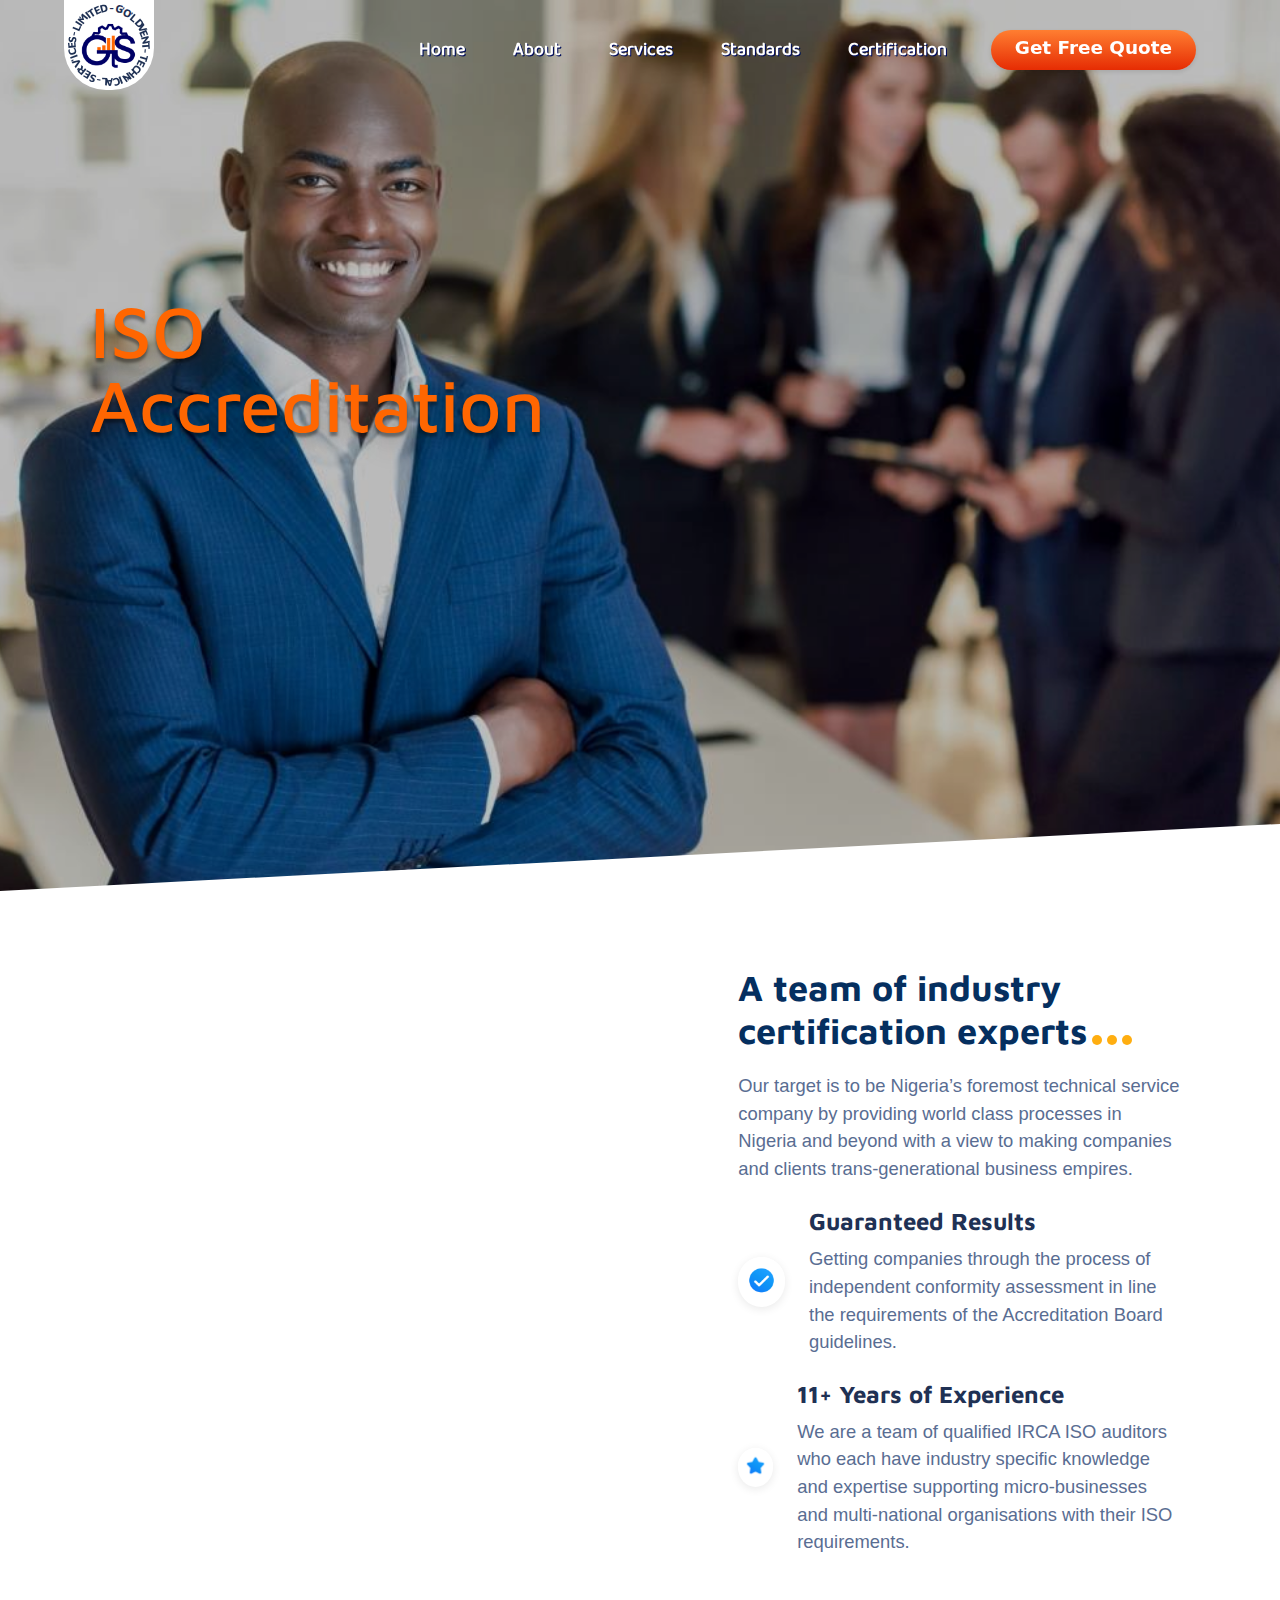
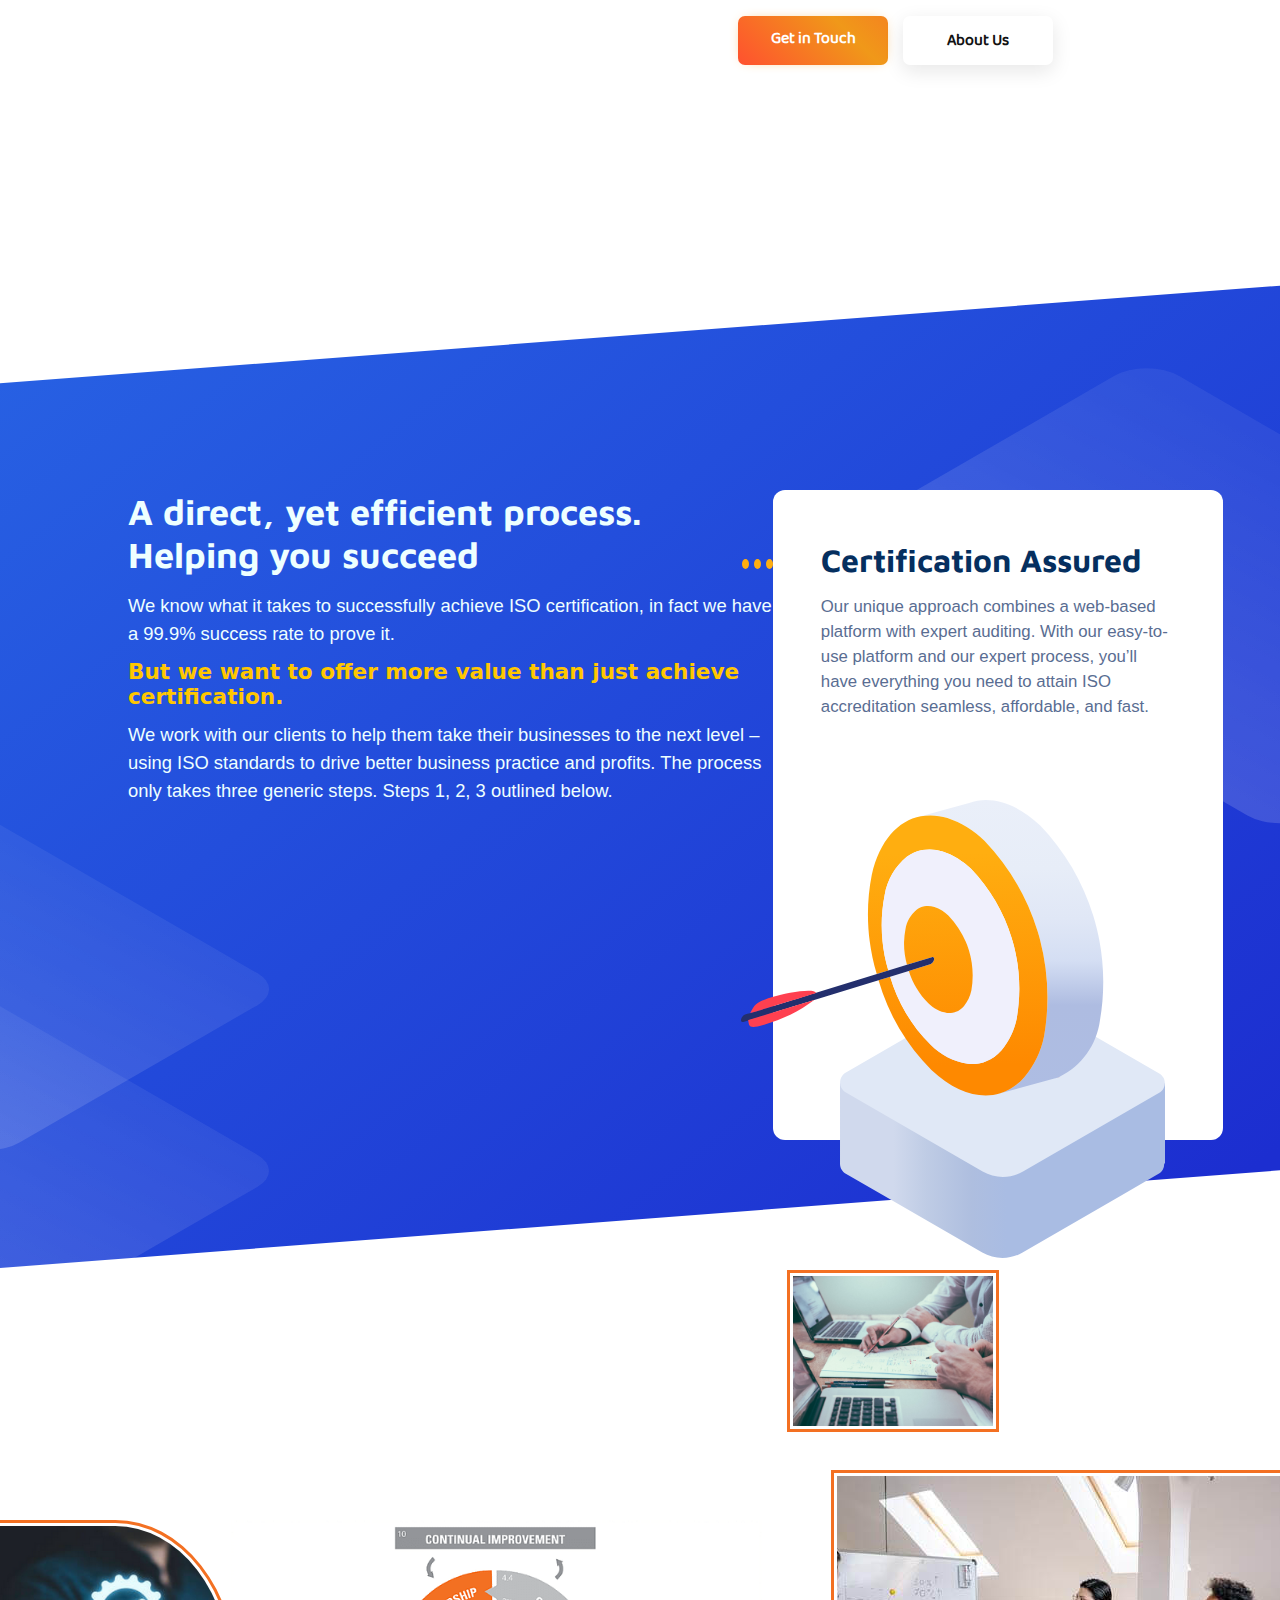
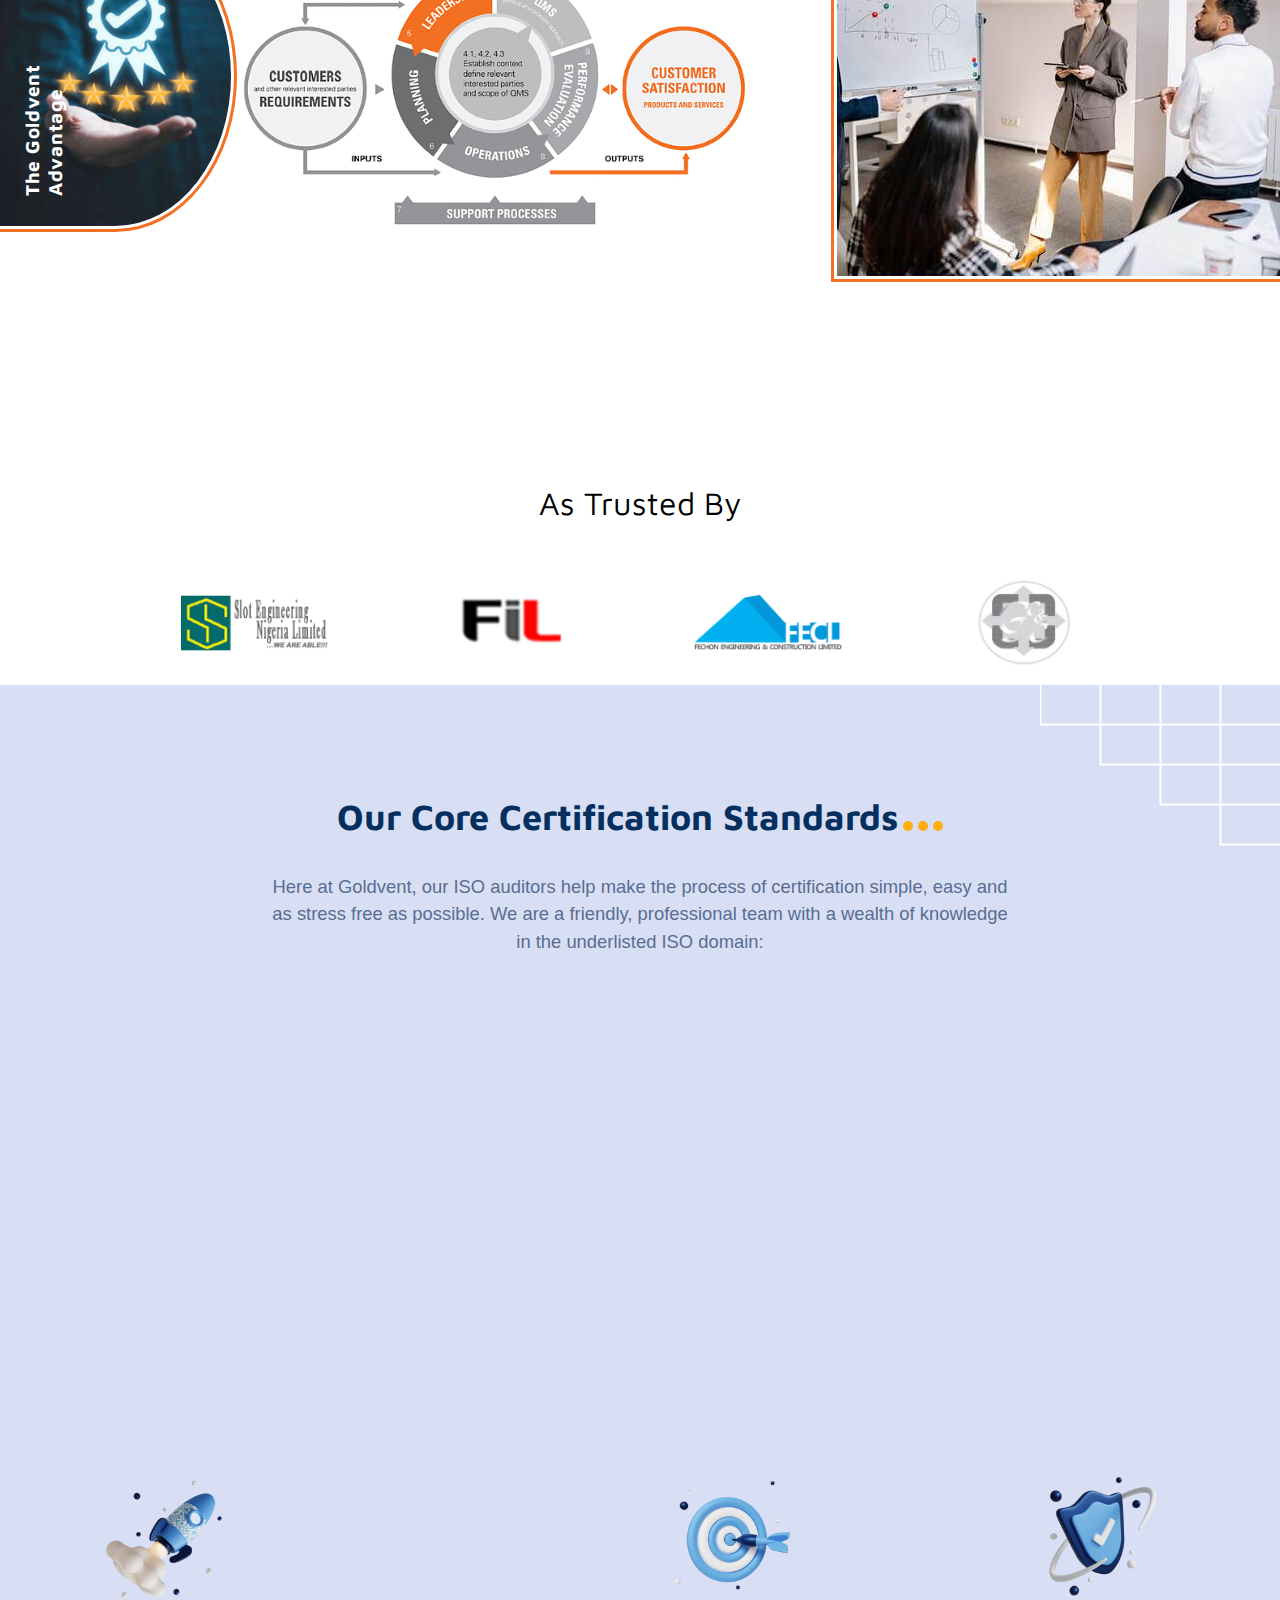
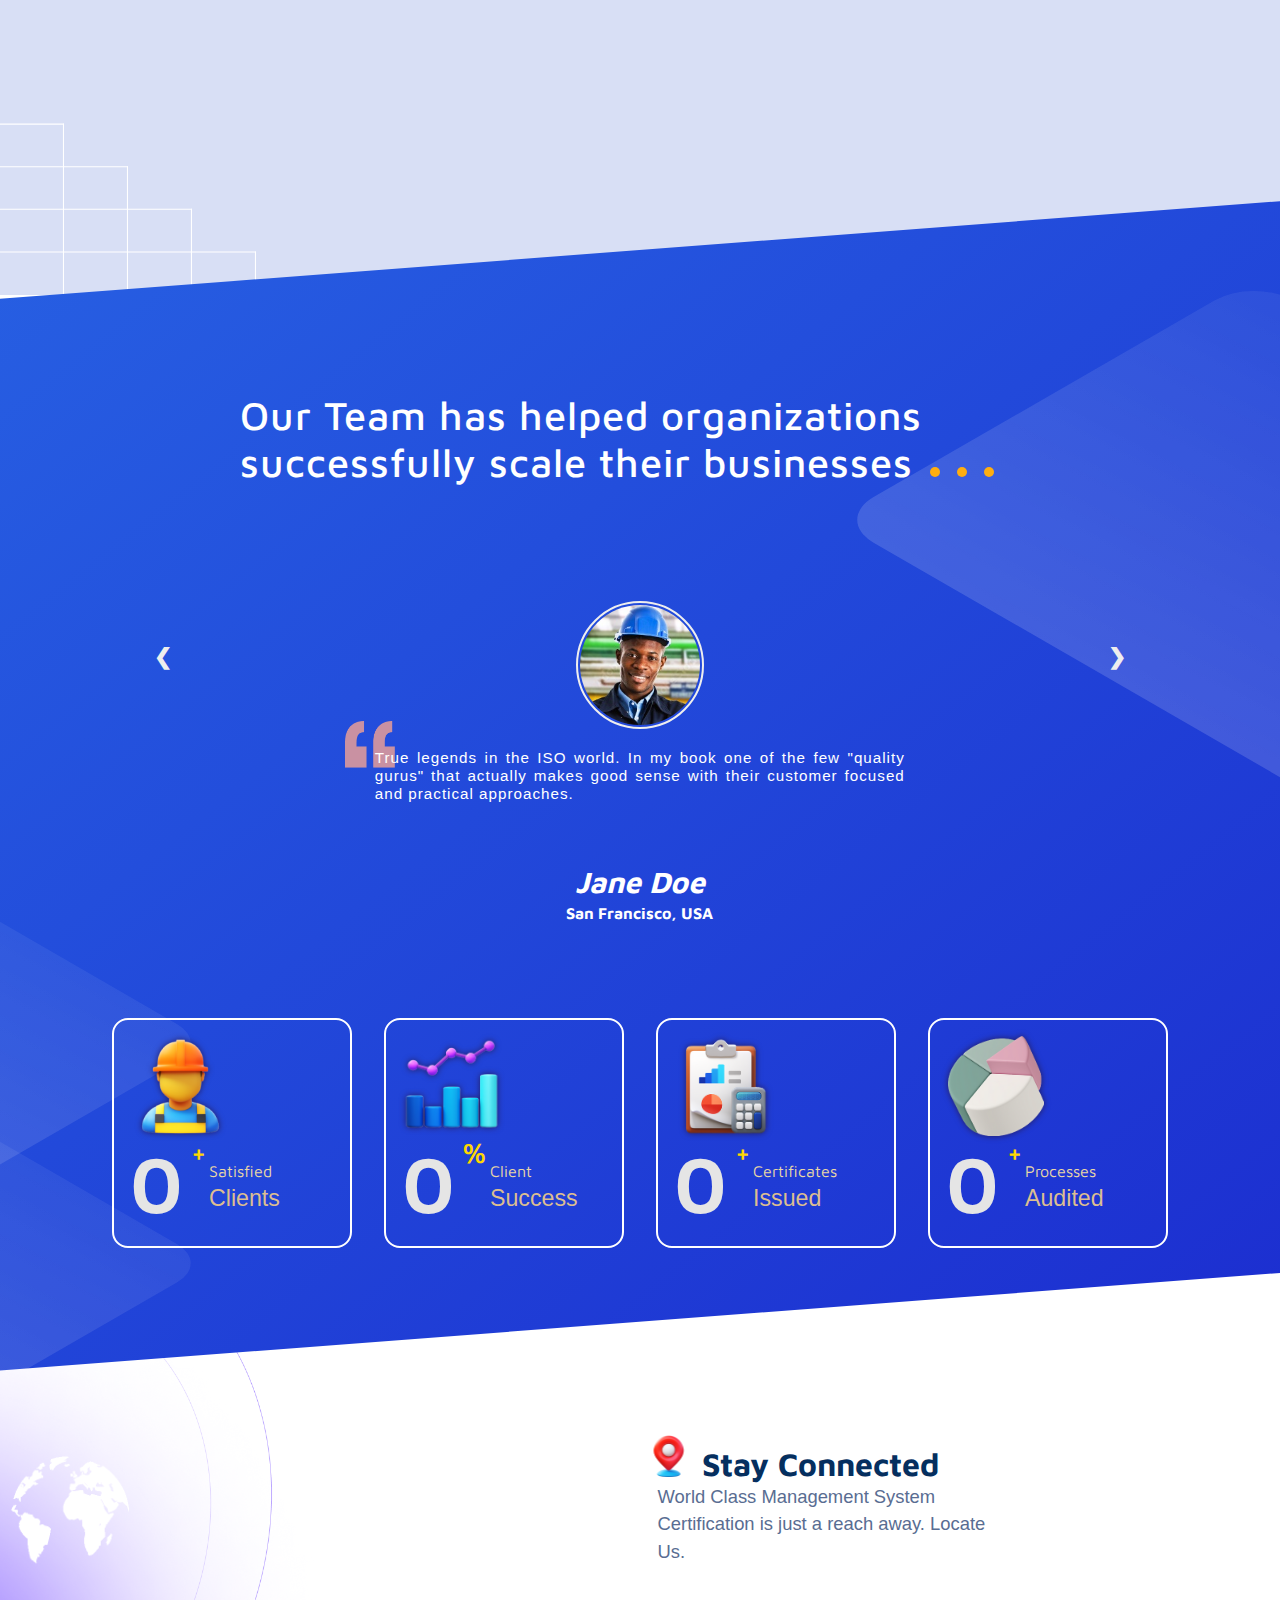
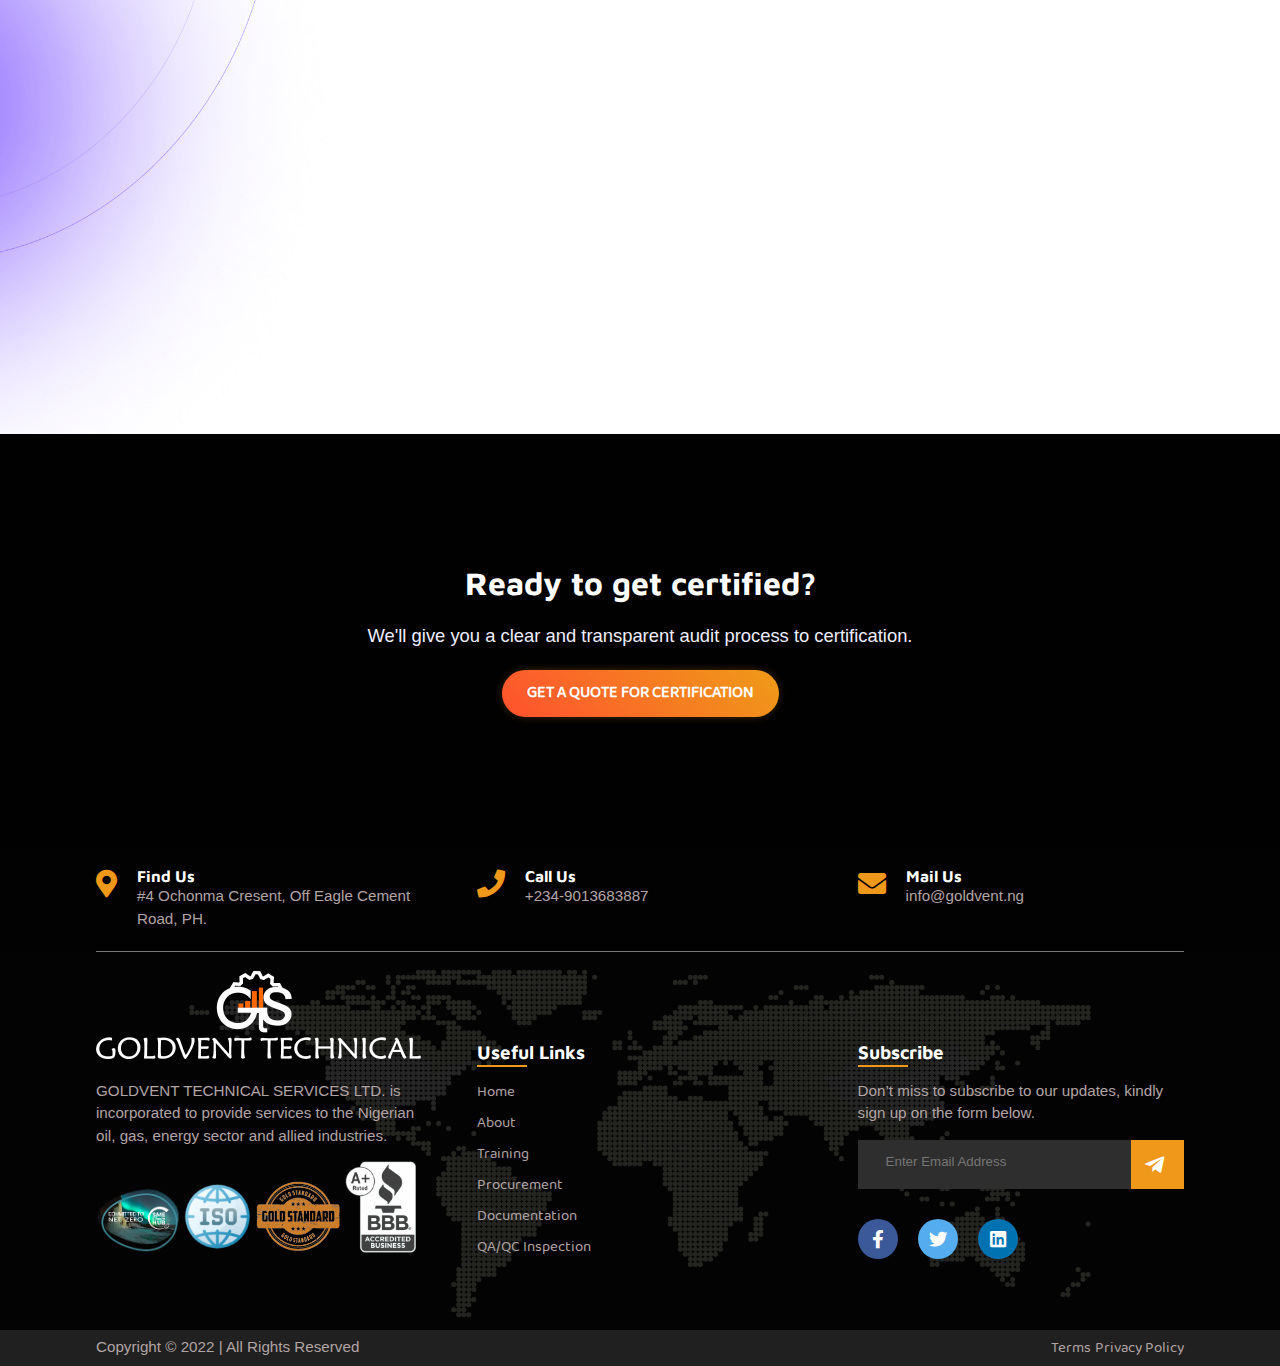
==== index.html @ 82c46072 "RE-initial Commit" ====
<!DOCTYPE html>
<html lang="en">
<head>
  <meta charset="UTF-8">
  <meta http-equiv="X-UA-Compatible" content="IE=edge">
  <meta name="viewport" content="width=device-width, initial-scale=1.0">
  <title>GoldVent Technical Services | Home</title>
</head>
<link rel="stylesheet" href="goldTL.css">
<link rel="stylesheet" href="assets/fontawesome-free-5.15.1-web/css/all.css">   
<link rel="preconnect" href="https://fonts.googleapis.com">
<link rel="preconnect" href="https://fonts.gstatic.com" crossorigin>
<link href="https://fonts.googleapis.com/css2?family=Maven+Pro:wght@500;600;700&display=swap" rel="stylesheet">

<!-- AOS -->
<link href="https://unpkg.com/aos@2.3.1/dist/aos.css" rel="stylesheet">

<body>
  <main>
     <header>
      <div class="container"> 
        <a href="index.html">
          <div class="circle">
            <div class="logo"></div>
            <div class="text">
              <p> - G 'o 'l d v e n t - T e c h n' ic a l  -  S e r 'v 'ic e s - L im' it e d  </p>
            </div>
          </div>
        </a>
        <nav>
          <div class="marker second"></div>
          <div class="marker"></div>
          <a href="#0" class="mk">Home</a>
          <a href="#0" class="mk">About</a>
          <a href="#0" class="mk">Services</a>
          <a href="#core" class="mk">Standards</a>
          <a href="#0" class="mk">Certification</a>
          <a href="#0" class="act">Get Free Quote</a>
        </nav>
        <div class="menu hide-desktop">
          <div class="burger"></div>
        </div>
      </div>
    </header> 
    <section id="hero">
      <div class="container">
        <div class="slider">
          <div class="slide slide1">
            <div class="caption">
              <h1 class="slide-left">ISO <br> Accreditation</h1>
              <p class="slide-left">Gain ISO certification to enhance your business performance. Ensuring you measure up to conformity benchmark.</p>
              <div class="cta slide-left">
                <a href="#0" class="btn">Learn More</a>
                <a href="#0" class="btnx">Contact</a>
              </div>
            </div>

          </div>
          <div class="slide slide2">
            <div class="caption">
              <h1 class="slide-left">EHQMS <br> Compliance</h1>
              <p class="slide-left">Build and maintain your industry leadership with a trusted certification partner. This is how we steer companies successfully to their targets.</p>
              <div class="cta slide-left">
                <a href="#0" class="btn">Learn More</a>
                <a href="#0" class="btnx">Contact</a>
              </div>
            </div>
          </div>
          <div class="slide slide3">
            <div class="caption">
              <h1 class="slide-left">Strategic <br> Procurement </h1>
              <p class="slide-left">Acquisition of materials and equipment for Firms and Projects. Supply Chain Management that fulfill project standards.</p>
              <div class="cta slide-left">
                <a href="#0" class="btn">Learn More</a>
                <a href="#0" class="btnx">Contact</a>
              </div>
            </div>
          </div>
          <div class="slide slide4">
            <div class="caption">
              <h1 class="slide-left">Human Capital <br> Development</h1>
              <p class="slide-left">With more than 20 years of experience we can deliver the best auditor training to unlock your potential through Auditor training.</p>
              <div class="cta slide-left">
                <a href="#0" class="btn">Learn More</a>
                <a href="#0" class="btnx">Contact</a>
              </div>
            </div>
           
          </div>
          <div class="slide slide1">
            <div class="caption">
              <h1 class="slide-left">ISO <br> Consultants</h1>
              <p class="slide-left">A pioneering ISO Standards consultancy. Helping you with all your Quality, Risk and Environmental Management needs.</p>
              <div class="cta slide-left">
                <a href="#0" class="btn">Learn More</a>
                <a href="#0" class="btnx">Contact</a>
              </div>
            </div>

          </div>
        </div>
      </div>
    </section>
    <section id="about">
      <div class="container">
        <aside> 
          <!-- <div class="statview">
            <img src="./img/testim/upp1.png" alt="">
          </div> -->
          <div class="imgBx" data-aos="fade-right" data-aos-duration="1000"> 
            <img src="/img/revv/aboutpx.jpg" alt="Goldvent Experts">
          </div>
          <div class="imgBx small" data-aos="fade-right" data-aos-delay="200" data-aos-duration="1000">
            <img src="/img/brainstm.jpg" alt="Goldvent Experts">
          </div>
        </aside>
        <article>
          <h2 class="section-title">
            A team of industry <br> certification experts 
            <span class="section-anim"></span>
            <span class="section-anim"></span>
            <span class="section-anim"></span>
          
          </h2>
          <p>
            Our target is to be Nigeria’s foremost technical service company by providing world class processes in Nigeria and beyond with a view to making companies and clients trans-generational business empires.
          </p>
          <div class="pedigree">
            <div class="top">
              <div class="tick"><img src="/img/tick.png" alt="tick"></div> 
              <div class="content">
                <h3>Guaranteed Results</h3>
                <p>Getting companies through the process of independent conformity assessment in line the requirements of the Accreditation Board guidelines.</p>
              </div>
            </div>
            <div class="bottom">
              <div class="tick"><img src="/img/star.png" alt="star"></div> 
              <div class="content">
                <h3>11+ Years of Experience</h3>
                <p>We are a team of qualified IRCA ISO auditors who each have industry specific  knowledge and expertise supporting micro-businesses and multi-national organisations with their ISO requirements. </p>
              </div>
            </div>
            <div class="cta">
              <a href="#0" class="btnx">Get in Touch</a>
              <a href="#0" class="btn">About Us</a>
            </div>
          </div>
        </article>
      </div>
    </section>
    <section id="steps">
      <div class="container">
        <div class="plan lite">
          <h2 class="section-title lite">A direct, yet efficient process. Helping you succeed
            <span class="section-anim"></span>
            <span class="section-anim"></span>
            <span class="section-anim"></span>
          </h2>
          <p class="lite">
            We know what it takes to successfully achieve ISO certification, in fact we have a 99.9% success rate to prove it.        
          </p>
          <strong>But we want to offer more value than just achieve certification.</strong>
          <p class="lite">
            We work with our clients to help them take their businesses to the next level – using ISO standards to drive better business practice and profits. The process only takes three generic steps. Steps 1, 2, 3 outlined below.
          </p>  
 
          <div class="sequence">
            <div class="box" style="--clr:#d0940f;" data-aos="fade-right" data-aos-duration="2000">
              <div class="content">
                <div class="icon"><i class="fa fa-chalkboard-teacher"></i></div>
                <div class="text">
                  <h3>Meet & Plan</h3>
                  <p>Firstly, a member of our team will discuss your requirements either via an onsite visit, Teams or Zoom.</p> 
                </div>
              </div>
            </div>
            <div class="box" style="--clr:#a362ea;" data-aos="fade-right" data-aos-delay="700" data-aos-duration="2000">
              <div class="content">
                <div class="icon"><i class="fa fa-landmark"></i></div>
                <div class="text">
                  <h3>Implement & Review</h3>
                  <p>We then work with you and your team to build a management system to your business type and size. Ensuring your system is lean and efficient.</p>
                </div>
              </div>
            </div>
            <div class="box" style="--clr:#0ed095;" data-aos="fade-right" data-aos-delay="1500" data-aos-duration="2000">
              <div class="content">
                <div class="icon"><i class="fa fa-city"></i></div>
                <div class="text">
                  <h3>Certify</h3>
                  <p>Finally, Goldvent will help secure a Certification Body to perform final audit. We will help you correct any findings. Then you receive your ISO Certificate!​</p>
                </div>
              </div>
            </div>
          </div>
        </div>
        
        <div class="target">
          <div class="contentBx">
            <h2 class="section-title">Certification Assured</h2>
            <p>Our unique approach combines a web-based platform with expert auditing. With our easy-to-use platform and our expert process, you’ll have everything you need to attain ISO accreditation seamless, affordable, and fast. </p>

            <div class="imgBx">
              <img src="img/target.svg" alt="target">
            </div>
          </div>

        </div>
      </div>
    </section>
    <section id="benefits">
      <div class="guarant">
      <!-- <img src="./img/guarant.webp" alt=""> -->
      </div>
      <div class="container">
        <article> 
          <h2 class="section-title">The Goldvent Advantage</h2> 
        </article>  
        <aside>
          <img src="img/benefits.png" alt="benefits">
        </aside> 
        <div class="advantage">
          <img src="./img/brainstrm.jpg" alt="">
          <!-- <div class="contentBx">
            <div class="content">
              <span class="icon">
                <img src="./img/invention.webp" alt="">
              </span>
              <p>Goldvent is identified with an unblemished reputation amongst our clients, certification body auditors, regulators and fellow consultants alike.</p>
            </div>
            <div class="content">
              <span class="icon">
                <img src="./img/dashboard.png" alt="">
              </span>
              <p>We operate a transparent business dedicated to our client’s needs and the pursuance of excellence in the field of quality, safety, security and environmental standards. </p>
            </div>
            <div class="content">
              <span class="icon">
                <img src="./img/promi.png" alt="">
              </span>
              <p>We also understand that you are in business to make, not spend money. Our fee is fair and we never exceed the project budget.</p>
            </div>
          </div> -->
          <div class="fix front" data-aos="fade-up" data-aos-delay="200" data-aos-duration="1000">
            <img src="./img/hppy 2.png" alt="">
          </div>
          <div class="fix back" data-aos="slide-down" data-aos-delay="200" data-aos-duration="1000">
            <img src="./img/sysbck.png" alt="" >
          </div>

        </div>
      </div>
      <div class="stakeholders">
        <div class="top">
          <h4>As Trusted By</h4>
        </div>
        <div class="base">
          <div class="marquee">
            <div class="marquee-content">
              <li class="emblem">
                <img src="./img/clientelle/slot.png" alt="">
              </li>
              <li class="emblem">
                <img src="./img/clientelle/Fil.png" alt="">
              </li>
              <li class="emblem">
                <img src="./img/clientelle/Fechon.png" alt="">
              </li>
              <li class="emblem">
                <img src="./img/clientelle/GE.jpg" alt="">
              </li>
              <li class="emblem">
                <img src="./img/clientelle/Promat.png" alt="">
              </li>
              <li class="emblem">
                <img src="./img/clientelle/Tredin.png" alt="">
              </li>
              <li class="emblem">
                <img src="./img/clientelle/Riveria.png" alt="">
              </li>
              <li class="emblem">
                <img src="./img/clientelle/slot.png" alt="">
              </li>
              <li class="emblem">
                <img src="./img/clientelle/Fil.png" alt="">
              </li>
              <li class="emblem">
                <img src="./img/clientelle/Fechon.png" alt="">
              </li>
              <li class="emblem">
                <img src="./img/clientelle/GE.jpg" alt="">
              </li>
              <li class="emblem">
                <img src="./img/clientelle/Promat.png" alt="">
              </li>
              <li class="emblem">
                <img src="./img/clientelle/Tredin.png" alt="">
              </li>
              <li class="emblem">
                <img src="./img/clientelle/Riveria.png" alt="">
              </li>
              <li class="emblem">
                <img src="./img/clientelle/slot.png" alt="">
              </li>
 
            </div>
          </div>
        </div>
    
      </div>
    </section>
    <section id="core">
      <div class="container">
        <img src="./img/strr.png" alt="bgeffect" class="upstair"> 
        <div class=" bgimg tgt">
          <img src="./img/tgt.webp" alt="bgeffect"> 
        </div> 
        <div class=" bgimg shd">
          <img src="./img/shd.webp" alt="bgeffect"> 
        </div> 
        <div class=" bgimg rkt">
          <img src="./img/rkt.webp" alt="bgeffect"> 
        </div> 
        <h2 class="section-title">Our Core Certification Standards 
          <span class="section-anim"></span>
          <span class="section-anim"></span>
          <span class="section-anim"></span>
        </h2>
        <p class="section-intro">Here at Goldvent, our ISO auditors help make the process of certification simple, easy and as stress free as possible. We are a friendly, professional team with a wealth of knowledge in the underlisted ISO domain: </p>
        
        <div class="standards">
          <div class="card" data-aos="fade-up" data-aos-duration="1000">
            <div class="imgBx i9001"><p class="tag">ISO 9001</p></div>
            <div class="contentBx">
              <h3>Quality Management</h3>
              <p>The original and most sought after Management System Standard, aimed at consistent product and service quality. Its a great place to start.</p>
              <a href="#0" class="start">Get Started <span><i class="fa fa-angle-double-right"></i></span></a>
            </div> 
          </div>
          <div class="card" data-aos="fade-up" data-aos-delay="200" data-aos-duration="1000">
            <div class="imgBx i14001"><p class="tag">ISO 14001</p></div>
            <div class="contentBx">
              <h3>Environmental Management</h3>
              <p>Absolutely essential for all businesses who want to reduce their environmental impact and helps with protection from legal action in respect of environmental matters.</p>
              <a href="#0" class="start">Get Started <span><i class="fa fa-angle-double-right"></i></span></a>
            </div> 
          </div>
          <div class="card" data-aos="fade-up" data-aos-delay="400" data-aos-duration="2000">
            <div class="imgBx i45001"><p class="tag">ISO 45001</p></div>
            <div class="contentBx">
              <h3>Occupational Health & Safety</h3>
              <p>Implementing a pragmatic and systematic approach to managing health and safety. Protecting companies from litigation.</p>
              <a href="#0" class="start">Get Started <span><i class="fa fa-angle-double-right"></i></span></a>
            </div> 
          </div>
          <div class="card" data-aos="fade-up" data-aos-delay="600" data-aos-duration="3000">
            <div class="imgBx i27001"><p class="tag">ISO 27001</p></div>
            <div class="contentBx">
              <h3>Information Security Management</h3>
              <p>ISO 27001:2013 details the requirements for a management system that helps you keep sensitive information secure and to manage the security of assets including financial information.</p>
              <a href="#0" class="start">Get Started <span><i class="fa fa-angle-double-right"></i></span></a>
            </div> 
          </div>
          <div class="card" data-aos="fade-up" data-aos-delay="800" data-aos-duration="4000">
            <div class="imgBx i22000"><p class="tag">ISO 22000</p></div>
            <div class="contentBx">
              <h3>Food Safety Management</h3>
              <p>ISO 22000 provides a layer of reassurance within the food supply chain, helping organization needs in bringing people safe and hazard free food that they can trust.</p>
              <a href="#0" class="start">Get Started <span><i class="fa fa-angle-double-right"></i></span></a>
            </div> 
          </div>
          <div class="card" data-aos="fade-up" data-aos-delay="1000" data-aos-duration="5000">
            <div class="imgBx i21001"><p class="tag">ISO 21001</p></div>
            <div class="contentBx">
              <h3 class="lil">Educational Organizations Management</h3>
              <p>ISO 21001:2018 provides a framework for educational organizations to enhance the satisfaction of their learners by improving processes and conformity to requirements.</p>
              <a href="#0" class="start">Get Started <span><i class="fa fa-angle-double-right"></i></span></a>
            </div> 
          </div>
          <div class="card" data-aos="fade-up" data-aos-delay="1200" data-aos-duration="6000">
            <div class="imgBx i22301"><p class="tag">ISO 22301</p></div>
            <div class="contentBx">
              <h3 class="lil">Business Continuity Management</h3>
              <p>ISO 22301:2019 is designed to protect, reduce the likelihood of occurrence, prepare for, respond to, and recover from disruptive incidents when they arise.</p>
              <a href="#0" class="start">Get Started <span><i class="fa fa-angle-double-right"></i></span></a>
            </div> 
          </div>

        </div>
      </div>
    </section>
    <section id="testimonials">
      <div class="container"> 
        <div class="heading"><h1>Our Team  has helped organizations successfully scale their businesses

          <span class="section-anim"></span>
          <span class="section-anim"></span>
          <span class="section-anim"></span>
        </h1> 
        </div>
        <div class="testContainer">
          <div class="testRow">
            <div class="testItem" id="lastSlideDuplicate">
              <img src="./img/testim/happy-successful-manager-holding-glasses.jpg" alt="">
              <p> <span><img src="./img/testim/qtt2.png" alt=""></span> 
                Accreditation was only due to the work and professionalism of Ben and his team. Nothing was too difficult and they were always on hand. We gained certification without any problems.</p>
              <h3>Jane Doe</h3>
              <h4>San Francisco, USA</h4>
            </div>
            <div class="testItem">
              <img src="./img/testim/06.jpg" alt=""> 
              <p> <span><img src="./img/testim/qtt2.png" alt=""></span>  True legends in the ISO world. In my book one of the few "quality gurus" that actually makes good sense with their customer focused and practical approaches.</p>
              <h3>Jane Doe</h3>
              <h4>San Francisco, USA</h4>
            </div>
            <div class="testItem">
              <img src="./img/testim/02.jpg" alt="">
              <p> <span><img src="./img/testim/qtt2.png" alt=""></span> 
                Not only do you get the professionalism, you also get FOC humour which is definitely required when trying to implement a number of standards in tight time frames.</p>
              <h3>Jane Doe</h3>
              <h4>San Francisco, USA</h4>
            </div>
            <div class="testItem">
              <img src="./img/testim/07.png" alt="">
              <p> <span><img src="./img/testim/qtt2.png" alt=""></span> 	
                I was looking for a local Company to get our company ISO accredited. I came across Ben of Goldvent Technical and we engaged. From start to finish it was a very fulfilling process.</p>
              <h3>Jane Doe</h3>
              <h4>San Francisco, USA</h4>
            </div>
            <div class="testItem">
              <img src="./img/testim/04x.jpg" alt="">
              <p> <span><img src="./img/testim/qtt2.png" alt=""></span> 
                Goldvent Technical Services have a very positive and practical approach to process of accrediting ISO systems that lends itself to getting buy in from their colleagues at all levels.</p>
              <h3>Jane Doe</h3>
              <h4>San Francisco, USA</h4>
            </div>
            <div class="testItem">
              <img src="./img/testim/happy-successful-manager-holding-glasses.jpg" alt="">
              <p> <span><img src="./img/testim/qtt2.png" alt=""></span> 
                Goldvent Technical were professional in every way and they demonstrated their expertise and knowledge in all areas relating to our ISO system.</p>
              <h3>Jane Doe</h3>
              <h4>San Francisco, USA</h4>
            </div>
            <div class="testItem" id="firstSlideDuplicate">
              <img src="./img/testim/06.jpg" alt="">
              <p> <span><img src="./img/testim/qtt2.png" alt=""></span> 
                True legends in the ISO world. In my book one of the few "quality gurus" that actually makes good sense with their customer focused and practical approaches.</p>
              <h3>Jane Doe</h3>
              <h4>San Francisco, USA</h4>
            </div>
  
          </div>
        </div>
        <div class="buttons">
          <span class="next">&#10095;</span>
          <span class="prev">&#10094;</span>
        </div>
        <div class="dots">
          <div class="dot active"></div>
          <div class="dot"></div>
          <div class="dot"></div>
          <div class="dot"></div>
          <div class="dot"></div>
        </div>
      </div>
      <div id="strip">
        <div id="section_counter"> 
          <div class="container">
            <div class="counter-grid">
              <div class="counter-item">
                <div class="stat-img">
                  <img src="img/testim/ss 2.png" alt="Icon Image" class="counter-img">
                </div>
                <div class="stats">
                <h1 class="counter" data-target="75">0</h1>
                <aside><span>Satisfied</span><p>Clients</p></aside>
                </div>
              </div>
              <div class="counter-item">
                <div class="stat-img">
                  <img src="img/testim/metrc.png" alt="Icon Image" class="counter-img">
                </div>
                <div class="stats">
                <h1 class="counter percent" data-target="99">0</h1>
                <aside><span>Client</span><p>Success</p></aside>
                </div>
              </div>
              <div class="counter-item">
                <div class="stat-img">
                  <img src="img/testim/figs.png" alt="Icon Image" class="counter-img">
                </div>
                <div class="stats">
                <h1 class="counter" data-target="94">0</h1>
                <aside><span>Certificates</span><p>Issued</p></aside>
                </div>
              </div>
              <div class="counter-item">
                <div class="stat-img">
                  <img src="img/testim/piec.png" alt="Icon Image" class="counter-img">
                </div>
                <div class="stats">
                <h1 class="counter" data-target="88">0</h1>
                <aside><span>Processes</span><p>Audited</p></aside>
                </div>
              </div>
            </div>
          </div>
        </div>
      </div>
    </section>
    <section class="map">
    <div class="container">
      <div class="world">
        <img src="./img/wgi.gif" alt=""> 
        <div class="map-header">
          <h1><img src="./img/mapmkr.png" alt=""> Stay Connected</h1>
        <p>World Class Management System Certification is just a reach away. Locate Us.</p>
        </div>
      </div>

      <iframe src="https://www.google.com/maps/embed?pb=!1m18!1m12!1m3!1d3975.7574435018178!2d6.941404414665942!3d4.811659642025446!2m3!1f0!2f0!3f0!3m2!1i1024!2i768!4f13.1!3m3!1m2!1s0x1069cfa24583c42f%3A0xb09716a8596b1309!2sGoldvent%20Technical%20Services%20Limited!5e0!3m2!1sen!2sng!4v1663777991318!5m2!1sen!2sng" width="1600" height="450" style="border:0;" allowfullscreen="" loading="lazy" referrerpolicy="no-referrer-when-downgrade"></iframe>
    </div>
    </section>
    <section class="get">
      <div class="container">
        <h1>Ready to get certified?</h1>
        <p>We'll give you a clear and transparent audit process to certification. </p>
        <a href="#0" class="btnx">Get a Quote for Certification</a>
      </div>
    </section>
    <footer>
      <section id="top"> 
        <div class="find us">
          <span><i class="fa fa-map-marker-alt"></i></span>
          <div class="txtBx">
            <h4>Find Us</h4>
            <p>#4 Ochonma Cresent, Off Eagle Cement Road, PH.</p>
          </div>
        </div>
        <div class="call us">
          <span><i class="fa fa-phone" aria-hidden="true"></i></span>
          <div class="txtBx">
            <h4>Call Us</h4>
            <p>+234-9013683887</p>
          </div>
        </div>
        <div class="mail us">
          <span><i class="fa fa-envelope"></i></span>
          <div class="txtBx">
            <h4>Mail Us</h4>
            <p>info@goldvent.ng</p>
          </div>
        </div>
      </section>
      <section id="bottom">
        <div class="left">
          <div class="subhead">
            <a href="index.html" class="logo"><img src="./img/logo/whitelogo.png" alt="Goldvent Logo"></a>
          </div>
          <div class="contentBx">
            <p>
              GOLDVENT TECHNICAL SERVICES LTD. is incorporated to provide services to the Nigerian oil, gas, energy sector and allied industries.
            </p>
            <div class="medals">
              <span><img src="./img/smex.png" alt="medal"></span>
              <span><img src="./img/quality-controlx.png" alt="medal"></span>
              <span><img src="./img/goldx1.png" alt="medal"></span>
              <span><img src="./img/bbbx.png" alt="medal"></span>
            </div>
          </div> 
        </div>
        <div class="mid">
          <div class="subhead">
            <h3>Useful Links</h3>
          </div>
          <div class="contentBx">
            <ul>
              <li><a href="#0" class="link">Home</a></li>
              <li><a href="#0" class="link">About</a></li>
              <li><a href="#0" class="link">Training</a></li>
              <li><a href="#0" class="link">Procurement</a></li>
              <li><a href="#0" class="link">Documentation</a></li>
              <li><a href="#0" class="link">QA/QC Inspection</a></li>
            </ul>
          </div> 
        </div>
        <div class="right">
          <div class="subhead">
           <h3>Subscribe</h3>
          </div>
          <div class="contentBx">
            <p>Don’t miss to subscribe to our updates, kindly sign up on the form below.</p>
          </div> 
          <div class="sub-form">
            <form action="#0">
              <input type="text" placeholder="Enter Email Address">
              <button><i class="fab fa-telegram-plane"></i></button>
            </form>
          </div>
          <div class="socials">  
            <a href="#0"><i class="fab fa-facebook-f"></i></a> 
            <a href="#0"><i class="fab fa-twitter"></i></a> 
            <a href="#0"><i class="fab fa-linkedin"></i></a> 
          </div>
        </div>

      </section>
      <div class="baseline">
        <div class="copy">
          <p>Copyright &copy; 2022 | All Rights Reserved</p>
        </div>
        <div class="terms"> 
            <a href="">Terms</a>
            <a href="">Privacy Policy</a>   
        </div>
      </div>
    </footer>
  </main>


  <script src="goldTL.js"></script>
    <!-- CDN AoS -->
	<script src="https://unpkg.com/aos@2.3.1/dist/aos.js"></script>
	<script>
		AOS.init();
	</script>
  <!-- End of CDN AoS -->
</body>
</html>
---- goldTL.css ----
html{
  scroll-behavior: smooth; 
} 
:root{
  --pri-color: goldenrod;
  --pri-color: #e4910c;
  --pri-color: #f09819;
  --acn-color: #eb2500;
  --hdn-color: #1f3154;
  --txt-color: #6e7a91;
  --txt-color: #596d92;

  --container: 112em;
  --m-auto: 0 auto;
  --white: #fff;
  --bg-hero: #251c5a;
  --bg-counter: #2f2371;
  --bg-item: #5d46e2;
  --m-left: 20px;


}
@font-face {
  font-family: 'Baloo-2';
  src: url(./font/baloo-2-v1-vietnamese_devanagari-regular.woff2), 
  url(./font/baloo-2-v1-vietnamese_devanagari-600.woff2);
}   

*{
  margin: 0;
  padding: 0;
  box-sizing: border-box;
}
h1, h2, h3, h4, span{
  font-family: 'Maven Pro', sans-serif;
}
a{
  text-decoration: none; 
  outline: none;
  font-family: 'Baloo-2'; 
}
p{
  color: var(--txt-color);
  font-size: 1.15rem;
  line-height: 1.5;   
  font-weight: 200px;
  font-weight: 200;
  font-family: -apple-system, BlinkMacSystemFont, 'Segoe UI', Roboto, Oxygen, Ubuntu, Cantarell, 'Open Sans', 'Helvetica Neue', sans-serif;

}
ul li{
  font-family: -apple-system, BlinkMacSystemFont, 'Segoe UI', Roboto, Oxygen, Ubuntu, Cantarell, 'Open Sans', 'Helvetica Neue', sans-serif;
  font-weight: 200;
}
.section-title{ 
  width: fit-content;
  font-size: 2.25rem;
  margin-bottom: .45em;    
  position: relative;  
  color: #0B4F6C;
  color: #052F5F;  
  display: flex;
  align-items: flex-end; 
} 
.section-title.bar::after{
  position: absolute;
  content: "";
  bottom: 10%;
  right: -42%;
  height: 1px;
  width: 145px;
  background-color: #acace8; 
}
.section-anim{
  display: inline-block;   
  width: 10px;
  height: 10px;
  border-radius: 50%;
  background-color: var(--pri-color); 
  background-color: var(--hdn-color); 
  background-color: #ffae10; 
  margin-bottom: 7px;
  position: relative; 
  margin-left: 5px;
}  
.section-anim:nth-of-type(1){
  animation: anim1 2s infinite;
}
@keyframes anim1{
  0%{
    opacity: 1;
  } 
  50%{
    opacity: 0;
  } 
  100%{
    opacity: 1;
  }
}
.section-anim:nth-of-type(2){
  animation: anim2 2s infinite;
  animation-delay: .25s;
}
@keyframes anim2{
  0%{
    opacity: 1;
  } 
  50%{
    opacity: 0;
  } 
  100%{
    opacity: 1;
  }
}
.section-anim:nth-of-type(3){
  animation: anim3 2s infinite;
  animation-delay: .5s;
}
@keyframes anim3{
  0%{
    opacity: 1;
  } 
  50%{
    opacity: 0;
  } 
  100%{
    opacity: 1;
  }
}


.lite{
  color: #eff;
  position: relative;
}
main{
  overflow: hidden;
}

/* HEADER Ruleset */
header{  
  width: 100%;
  padding: 0 5%;
  display: flex;
  align-items: center;   
  top: 0; 
  z-index: 5;   
  position: fixed;
  top: 0;
  left: 0;
  /* background-color: #fff; */
  transition: all 300ms ease-in-out;
}
/* Scroll Stuff */

.scroll-down header{
  transform: translate3d(0, -100%, 0);
}
.scroll-up header{
  filter: drop-shadow(0 -10px 20px rgb(170, 170, 170));
  background-color: #fff;
  box-shadow: 2px 0 3px rgba(0, 0, 0, 0.5); 
}
.scroll-up header nav a{
  color: #031a48;
  text-shadow: none;
  font-weight: 700;
}
.scroll-up header nav .act{
  color: #fff;
}
.scroll-up header .circle .text{
  display: none;
}
.scroll-up header .container nav{
  padding-top: 5px;
  padding-bottom: 5px;
}
.scroll-up header .container .circle{ 
  padding-top: 5px;
  width: 45px;
  height: 45px;
}
/* END of Scroll Stuff */

header .container{ 
  width: 100%;
  top: 0%;
  display: flex;
  align-items: flex-start;
  justify-content: space-between;
  animation: anim4 2s forwards 3.3s;   
} 
 
.circle{
  position: relative;
  width: 90px;
  height: 90px;
  /* border-radius: 50%;  */
  display: flex;
  align-items: center;
  justify-content: center;
  background-color: #fff;
  top: 0;
  border-bottom-right-radius: 42px;
  border-bottom-left-radius: 42px;
}
.circle .logo{
  position: absolute;
  width: 65px;
  height: 65px;
  border-radius: 50%;
  background: url(./img/logo/OGventLogo.png) no-repeat center center / contain;
  background-size: 85%;
} 
.circle .text{
  position: absolute;
  width: 100%;
  height: 100%; 
  animation: rotateBrand 10s linear infinite;    
} 
header .circle .text p{  
  font-family: 'Maven Pro', sans-serif; 
  text-transform: uppercase; 
  color: #fff;   
  color: var(--hdn-color); 
  /* text-shadow: 0px 0px 1px #45389d;  */
}
@keyframes rotateBrand{
  0%{
    transform: rotate(0deg);
  }
  100%{
    transform: rotate(360deg);
  }
}
.circle .text span{
  position: absolute;
  left: 50%;
  font-size: .7rem;
  font-weight: 700;
  font-family: 'Maven Pro', sans-serif; 
  transform-origin: 0 45px;  
}
header .container nav{  
  position: relative; 
  display: flex;
  align-items: center;
  justify-content: flex-end; 
  font-size: .9rem;  
  padding-top: 30px;  

} 
nav a{
  position: relative;
  margin: 0 20px;
  padding: 0 4px;
  font-size: 1.15rem; 
  font-weight: 700;
  transition: .2s;
  color: #fff;   
  --x-offset: 0.0625em;
  --y-offset: 0.0625em;
  --stroke: 0.005em;
  --background-color: rgb(4, 10, 92);
  --stroke-color: rgb(2, 55, 72);
  
  text-shadow: 
    
    var(--x-offset)
    var(--y-offset)
    0px
    var(--background-color), 
    
    calc( var(--x-offset) - var(--stroke) )
    calc( var(--y-offset) + var(--stroke) )
    0px
    var(--stroke-color);
}
nav a:active{
  color: gold;
}
nav a:focus{
  color: gold;
  font-weight: 500;
}
nav .marker{
  position: absolute;
  height: 3px;
  width: 0;
  left: 0;
  background: var(--acn-color);
  background: rgb(255, 215, 0);
  background: #ffce10;
  bottom: 0;
  border-radius: 4px; 
  transition: .5s;
}
header nav .act{
  padding: 2px 24px;
  background-color: var(--pri-color);   
  background-color: initial;
  background-image: linear-gradient(-180deg, #FF7E31, #E62C03);
  border-radius: 25px;
  box-shadow: rgba(0, 0, 0, 0.1) 0 2px 4px;
  color: #FFFFFF;
  cursor: pointer;
  display: inline-block;
  font-family: Inter,-apple-system,system-ui,Roboto,"Helvetica Neue",Arial,sans-serif;
  height: 40px;
  line-height: 32px;
  outline: 0;
  overflow: hidden; 
  pointer-events: auto;
  position: relative;
  text-align: center;
  touch-action: manipulation;
  user-select: none;
  -webkit-user-select: none;
  vertical-align: top;
  white-space: nowrap;
  width: 100%;
  z-index: 9;
  border: 0;
  transition: box-shadow .2s;
  text-shadow: none;
}

.act:hover {
  box-shadow: rgba(253, 76, 0, 0.5) 0 3px 8px;
}

.container .menu.hide-desktop{
  display: none;
}
/* END of DESKTOP HEADER Ruleset **************************************************/ 


 /* HEADER MOBILE RULESET *************************************************/
 @media screen and (max-width: 499px){
  header{  
    padding: 1px;
    padding-left: 6px; 
    padding-right: 7px; 
    padding: 5px 7px 0px;
  } 
  header .container nav{
    display: none;
  }
  header .container .logo img{ 
    padding-top: 5px;
  }
  .container .menu.hide-desktop{
    display: flex;
  }
  
  .menu{
    width: 45px;
    height: 35px; 
    display: flex;
    align-items: center;
    justify-content: center;
    cursor: pointer; 
    z-index: 99;
    transition: all .5s ease-in-out;
  }
  .menu .burger,
  .menu .burger::before,
  .menu .burger::after{
    width: 27px;
    height: 2.5px;
    background-color: #fff;
    background-color: orange;
    border-radius: 10px;
    position: relative;
    transition: all .5s ease-in-out; 
  }
  .menu .burger::before,
  .menu .burger::after{ 
    content: "";
    position: absolute;
  }
  .menu .burger::before{
    transform: translateY(-9px);
  }
  .menu .burger::after{
    transform: translateY(9px);
  }
  
  .menu.swish .burger{
    transform: translateX(-50px);
    background: transparent;
  }
  .menu.swish .burger::before{ 
    transform: rotate(45deg) translate(35px, -35px);
  } 
  .menu.swish .burger::after{ 
    transform: rotate(-45deg) translate(35px, 35px);
  } 

  .scroll-up header .container .circle{ 
    padding-top: 0;
    width: 30px;
    height: 30px; 
  }
  .scroll-up header .container .circle .logo{ 
    width: 50px;
    height: 50px;   
  } 
}

/* END of MOBILE HEADER Ruleset ****************************************/


/* HERO Ruleset */
#hero{ 
  position: relative;
  top: 0;
}
#hero .container{
  position: relative; 
  overflow: hidden;
  width: 100%;
  height: 100vh;
  height: 99vh;  
}
#hero .container::before{
  position: absolute;
  content: '';
  width: 100%;
  height: 100%;
  top: 0;
  left: 0;
  background-color: #000;
  opacity: .25;
  z-index: 1;
}

#hero .container .slider{
  position: absolute;
  top: 0;
  left: 0;
  width: 500%;
  height: 100%; 
  animation: animate 20s linear infinite; 
}
#hero .container .slider .slide{
  position: relative;
  width: 20%;
  height: 100%;
  float: left;
}
#hero .container .slider .slide .caption{
  position: absolute;
  bottom: 50%;
  transform: translateY(50%);
  left: 60px;
  right: 60px;
  padding: 30px; 
  box-sizing: border-box;
  color: #fff;
  z-index: 3;
}
#hero .container .slider .slide .caption h1{ 
  margin: 0 0 20px;
  font-size: 4.6rem;
  line-height: 1;
  color: var(--pri-color);  
  color: #f3581b;   
  color: #ff6601;   
  font-weight: 500;
  text-shadow: 0px 4px 3px rgba(0,0,0,0.4),
             0px 8px 13px rgba(0,0,0,0.1),
             0px 18px 23px rgba(0,0,0,0.1);
}
#hero .container .slider .slide .caption p{
  font-size: 18px;
  max-width: 500px;
  line-height: 28px;
  opacity: 0;
  color: #fff;
}
.cta{
  margin-top: 30px;
  opacity: 0;
}
.cta a{
  color: #fff;
  display: inline-block;
  width: 150px;
  padding: 8px 0 12px;
  margin-right: 15px;
  border-radius: 25px;
  text-align: center; 
  font-weight: 700;
  transition: 0.5s;
}
.cta .btn{
  border: 2px solid #fff; 
}
.cta .btn:hover{
  color: #f09819;
  border: 2px solid #f09819; 
}
.cta .btnx{  
  background-color: var(--acn-color);
  background-color: var(--pri-color); 
  padding: 10px 0 14px;
  text-align: center; 
  background-size: 200% auto; 
  box-shadow: 0px 0px 14px -7px #f09819;
  background-image: linear-gradient(45deg, #FF512F 0%, #F09819  41%, #FF512F  100%); 
  cursor: pointer;
  user-select: none;
  -webkit-user-select: none;
  touch-action: manipulation;
}
.cta .btnx:hover {
  background-position: right center;
  color: #fff;
  text-decoration: none;
}

.cta a:active {
  transform: scale(0.95);
}

 
/* Hero */
#hero .container .slider .slide.slide1{
  background: url(./img/hero/a1.jpg) no-repeat top 10% center / cover;
}
#hero .container .slider .slide.slide2{
  background: url(./img/hero/b1.jpg) no-repeat center center / cover;
}
#hero .container .slider .slide.slide3{
  background: url(./img/hero/procur1.jpg) no-repeat top center / cover;
}
#hero .container .slider .slide.slide4{
  background: url(./img/hero/d1.jpg) no-repeat bottom 20% center / cover;
}
#hero .container p{
  text-shadow: 5px 3px 10px rgba(0, 0, 0, 1); 
  text-shadow: 4px 2px 4px #000000;
  text-shadow: 2px 3px 0px #000000;
  text-shadow: 1px 1px 2px #000000;
  font-weight: 500;
}
@keyframes animate{
  0%{
    left: 0;
  }
  22%{
    left: 0;
  }
  25%{
    left: -100%;
  }
  47%{
    left: -100%;
  } 
  50%{
    left: -200%;
  } 
  72%{
    left: -200%;
  } 
  75%{
    left: -300%;
  } 
  97%{
    left: -300%;
  } 
  100%{
    left: -400%;
  } 
}


.slide-left{
  animation: slideleft 1.8s forwards;
}
p.slide-left{
  animation-delay: 1s;
}
.cta.slide-left{
  animation-delay: 2s;
}

.slide2 h1{
  opacity: 0;
}
.slide2 h1.slide-left{
  animation-delay: 5s;
}
.slide2 p{
  opacity: 0;
}
.slide2 p.slide-left{
  animation-delay: 6s;
}
.slide2 .cta.slide-left{
  animation-delay: 7s;
}

.slide3 h1{
  opacity: 0;
}
.slide3 h1.slide-left{
  animation-delay: 10s;
}
.slide3 p{
  opacity: 0;
}
.slide3 p.slide-left{
  animation-delay: 11s;
}
.slide3 .cta.slide-left{
  animation-delay: 12s;
}
.slide4 h1{
  opacity: 0;
}
.slide4 h1.slide-left{
  animation-delay: 15s;
}
.slide4 p{
  opacity: 0;
}
.slide4 p.slide-left{
  animation-delay: 16s;
}
.slide4 .cta.slide-left{
  animation-delay: 17s;
}


@keyframes slideleft{
  0%{
    transform: translate(100px);
    opacity: 0;
  }
  100%{
    transform: translate(0px);
    opacity: 1;
  }
}

/* Hero MOBILE VERSION */
@media screen and (max-width: 499px){
  #hero .container{ 
    height: 76vh;  
  }
  #hero .container .slider .slide .caption{ 
    left: 20px; 
    padding: 0;  
    bottom: 36%; 
  } 
  #hero .container .slider .slide .caption h1{
    font-size: 2.45rem;
  }
  #hero .container .slider .slide .caption p{
    font-size: 1.05rem;
    max-width: 500px;
    line-height: 1.2; 
    font-weight: 200;
  }
  .cta{
    margin-top: 30px;
    opacity: 0;
  }
  .cta a{ 
    width: 125px;
    padding: 2px; 
  }  
  .cta .btnx{  
    background-color: var(--acn-color);
    background-color: var(--pri-color); 
    padding: 3px 0 4.5px;  
  }

}
/* END of HERO Ruleset */

/* ABOUT Ruleset */
#about{
  min-height: 100vh; 
  margin-bottom: 75px; 
}
#about .container{ 
  width: 100%;
  margin: 0 auto;
  position: relative; 
  background: #fff;  
  display: flex;
  justify-content: space-around;
  align-items: center;
  padding: 75px 2% 0; 
}
#about .container::after{
  content: '';
  width: 100%;
  height: 100%;
  position: absolute;
  background: inherit;
  z-index: 1;
  bottom: 0;
  transform-origin: top left;
  transform: skewY(-3deg);  

} 
#about aside{ 
  position: relative;
  z-index: 2;
  position: relative; 
  flex-basis: 40%;
  display: flex;
  justify-content: flex-end;
} 
 
#about aside .imgBx{
  height: 480px;
  width: 480px;
  border-radius: 50%;
  overflow: hidden;
  display: flex;
  justify-content: center;
  align-items: center; 
  outline: 3px solid goldenrod; 
  outline-offset: 2.5px;
}
#about aside .imgBx img{
  object-fit: cover;
}
#about aside .statview{
  position: absolute;
  top: -20%;
  right: -20%;
  z-index: 5;
  width: 220px;
  height: 220px;
}
#about aside .statview img{
  width: 100%;
}
#about aside .imgBx.small{
  height: 250px;
  width: 250px;
  position: absolute;
  bottom: -15%;
  left: -4%;
  overflow: hidden;
  border: 4px solid goldenrod;
  outline: none;
}
#about aside .imgBx.small img{
  width: 100%;
}
#about article{ 
  position: relative;
  z-index: 2;
  flex-basis: 36%;
}
 
#about article > p{
  margin: 20px 0 25px;
} 
#about .pedigree > div{
  display: flex;
  align-items: center;
  margin-bottom: 1.5em;
}
#about .pedigree .tick{
  max-width: 50px;
  max-height: 50px;
  border-radius: 50%;
  box-shadow: 0 2px 10px 0 rgb(20 27 43 / 6%);
  box-shadow: 0 2px 10px 0 rgba(0, 0, 0, 0.09);
  margin-right: 1.5em; 
} 
.tick img{
  width: 100%;
}
#about .pedigree .content h3{
  font-size: 1.5rem;
  margin-bottom: 10px;
  color: #1f3154;
}
#about .pedigree .cta{ 
  opacity: 1;
  margin: 60px 0 0;
}
.pedigree .cta a{
  border-radius: 7px; 
}
.pedigree .cta .btn{
  border: none;
  align-items: center;
  background-color: #fff; 
  box-shadow: transparent 0 0 0 3px,rgba(18, 18, 18, .1) 0 6px 20px;
  box-sizing: border-box;
  color: #121212;
  cursor: pointer;
  display: inline-flex;  
  font-weight: 700;
  justify-content: center; 
  margin: 0;
  outline: none;
  padding: .75em 0;
  text-align: center;
  text-decoration: none;
  transition: box-shadow .2s,-webkit-box-shadow .2s;
  white-space: nowrap;
  border: 0;
  user-select: none;
  -webkit-user-select: none;
  touch-action: manipulation;
  transition: .75s ease;
}
.pedigree .cta .btn:hover {
  background-color: #1e2a5c;
  color: #eff;
}
 

/* MOBILE ABOUT RULESET ************************************/
@media screen and (max-width: 499px){
  #about{
    min-height: 100vh; 
    margin-bottom: 75px; 
  }
  #about .container{     
    padding: 65px 2% 0;
    padding-left: var(--m-left);  
    padding-right: var(--m-left);
    flex-direction: column-reverse;
  }
  .section-title{  
    font-size: 1.55rem;    
  } 
  p{
    color: var(--txt-color);
    font-size: .96rem;
    line-height: 1.33;     
  }
  #about aside{   
    flex-basis: unset;
    display: flex;
    justify-content: flex-end;
    padding-top: calc(4 * var(--m-left));
  } 
   
  #about aside .imgBx{
    height: 350px;
    width: 350px;  
    outline: 3px solid orange;
    outline-offset: 2px;
  } 
  #about aside .imgBx.small{
    height: 150px;
    width: 150px; 
    bottom: -25%;
    left: -2.5%; 
    border: 3.5px solid goldenrod;
    outline: none;
  }
  #about .pedigree .content h3{
    font-size: 1.25rem;
    margin-bottom: 3px; 
  }
  #about .pedigree .cta{ 
    opacity: 1;
    margin: 25px 0 0;
  }
  .pedigree .cta a{
    border-radius: 25px; 
  }
  .pedigree .cta .btn{ 
    padding: 4px 0 5px; 
  }
}
/* End of ABOUT Ruleset */

/* STEPS Ruleset */
#steps{ 
  position: relative;
  padding: 14em 0 0em;
  background-image: url(/img/hero/fancybg.svg);
  background-position: 50% 0%;
  background-size: cover;
  background-repeat: no-repeat;   
}
#steps .container{
  width: 80%;
  margin: 0 auto;
  display: flex;
  justify-content: space-between;   
}
#steps .container > div{ 
  flex-basis: 50%; 
}

#steps .container .target{ 
  display: flex;
  justify-content: flex-end; 
} 
#steps .section-title.bar::after{
  width: 105px;
  top: 89%;
  right: 0.5%;
}
 
#steps .plan p{
  margin: .65em 0;
}
#steps .plan strong{
  font-size: 1.35em;
  color: #ffc700;
  font-family: system-ui, -apple-system, BlinkMacSystemFont, 'Segoe UI', Roboto, Oxygen, Ubuntu, Cantarell, 'Open Sans', 'Helvetica Neue', sans-serif;
}


/* Sequence */
.sequence{
  position: relative;
  display: flex;
  flex-direction: column;
  gap: 10px; 
  align-items: flex-end;
  margin-left: .3em;
  margin-top: 3em;  

}
.sequence .box{
  position: relative;
  width: 440px;
  height: 90px;
  background-color: #fff;
  cursor: pointer;
  box-shadow: 5px 5px 10px rgba(0, 0, 0, .1);
  transition: .5s ease-in-out; 
  padding-right: 5px;
}
.sequence .box:nth-child(2){
  width: 540px;
} 
.sequence .box:nth-child(3){
  width: 640px;
} 
.sequence .box::before{
  position: absolute;
  content: "";
  height: 100%;
  width: 5px;
  background-color: var(--clr);
  transition: .5s ease-in-out;
}
.sequence .box:hover::before{
  width: 98.5%;
}

/* .sequence .box:nth-child(1){
  transform: translateX(70px);
} 
.sequence .box:nth-child(3){
  transform: translateX(-70px);
}
.sequence:hover .box:nth-child(1){
  transform: translateX(0);
} 
.sequence:hover .box:nth-child(3){
  transform: translateX(0);
} */



.sequence .box .content{
  position: relative;
  display: flex;
  align-items: center; 
  height: 100%; 
}

.sequence .box .content .icon{
  position: relative;
  min-width: 70px;
  display: flex;
  justify-content: center;
  align-items: center; 
}

.sequence .box .content .icon i{
  font-size: 1.85rem;
  color: var(--clr);
}
.sequence .box:hover .content .icon i{
  color: #fff;
} 
.sequence .box .content .text h3{
  font-weight: 400;
  font-size: 1.01rem;
  color: var(--clr);
  transition: .5s ease-in-out;
  line-height: 1.15;
}
.sequence .box .content .text p{ 
  font-size: 0.85rem;
  color: #555;
  transition: .5s ease-in-out;
}
.sequence .box:hover .content .text h3,
.sequence .box:hover .content .text p{
  color: #fff;
}
#steps .target{
  margin-bottom: 16em;
}
#steps .target .contentBx{
  max-width: 450px;
  height: 650px;
  background-color: #fff;
  border-radius: 12px;
  padding: 3.2em 3em;
  display: flex;
  flex-direction: column;
} 
#steps .target .imgBx{ 
  margin-top: 5em;
  max-width: 440px;  
  align-self: flex-end;
  transform: translateX(-10px);
} 
#steps .contentBx h2{
  font-size: 2rem;
}
#steps .target .contentBx p{
  font-size: 1.05rem;
}

/* MOBILE STEPS Ruleset************************* */
@media screen and (max-width: 499px) {
  #steps .container{
    width: 90%;
    margin: 0 auto;
    /* margin-left: var(--m-left);
    margin-right: var(--m-left); */
    display: flex;
    justify-content: space-between;   
    flex-direction: column;
  } 
  #steps .section-anim{  
    width: 12px;
    height: 8px;  
    margin-bottom: 6px; 
    margin-left: 5px; 
    left: -60%;
  } 
  #steps .plan strong{
    font-size: 1.05em; 
  }
  .sequence .box{
    position: relative;
    width: 280px; 
    min-height: 100px;
  }
  .sequence .box:nth-child(2){
    width: 300px;
  } 
  .sequence .box:nth-child(3){
    width: 320px;
  } 
  .sequence .box .content .text h3{ 
    font-size: .95rem; 
    line-height: .25;
    margin-top: 10px;
  }
  .sequence .box .content .text p{ 
    font-size: 0.8rem;  
  }
  .sequence .box .content .icon{ 
    min-width: 50px; 
    align-items: flex-start;  
    align-self: flex-start;
    margin-top: 7px;
  }
  
  .sequence .box .content .icon i{
    font-size: 1.5rem; 
  }
  #steps .target{
    margin-top: 5.5em;
    margin-bottom: 25em; 
  }
  #steps .target .contentBx{ 
    height: 450px; 
    border-radius: 8px;
    padding: 2.2em 1.2em; 
  } 
  #steps .target .imgBx{ 
    margin-top: 2.5em;
    max-width: 300px;  
    align-self: flex-start;
    transform: translateX(-15px);
  } 
  #steps .target .imgBx img{ 
    width: 100%;
  }
  #steps .contentBx h2{
    font-size: 1.52rem;
  }
  #steps .target .contentBx p{
    font-size: .95rem;
  }
}
/* END of STEPS Ruleset */

/* BENEFITS Ruleset */  
#benefits{ 
  position: relative; 
  width: 100vw;  
  margin-top: -5em;
}
#benefits > .guarant{
  width: fit-content;
  height: 200px; 
  position: absolute;
  /* top: -9em; */
  right: 0;
}
#benefits .container{ 
  margin: 0 auto;
  display: flex; 
  align-items: center; 
  justify-content: space-between;
  margin-bottom: 3em; 
  min-height: 80vh;
}
#benefits article{
  width: 20%;
  height: 300px;
  background-color: dodgerblue;
  background: url(./img/adv.png) no-repeat center center / cover; 
  outline: 3px solid #f37022;
  outline-offset: 3px;
  border-top-right-radius: 60%;
  border-bottom-right-radius: 60%;  
  color: #fff; 
  padding: 15px 20px;  
  position: relative; 
  /* align-self: flex-end; */
}
#benefits article .section-title{
  font-size: 1.2rem;  
  letter-spacing: .75px; 
  position: absolute;
  color: #fff;
  top: 90%;  
  transform-origin: 0 0;
  transform: rotate(-90deg);
}
#benefits aside{
  width: 600px;  
  left: 25%; 
}
#benefits aside img{
  width: 100%;
}
#benefits .advantage{
  width: 500px;
  height: 400px;  
  margin-left: 75px; 
  /* border-radius: 10px;  */
  position: relative;    
  outline: 2px solid dodgerblue;
  outline: 2px solid #2143d8;
  outline: 3px solid #FFD700;
  outline: 3px solid #ff9d09;
  outline: 3px solid #f37022;
  outline-offset: 3px;  
  z-index: 1;
}
#benefits .advantage img{
  width: 100%;
  height: 100%;
  object-fit: cover;
} 
#benefits .advantage .fix{
  position: absolute;
  width: 200px;
  height: 150px;
  outline-offset: 3px;
  background: url(./img/revv/hppy.jpg) top right;
  outline: 2px solid dodgerblue;
  outline: 2px solid #2143d8;
  outline: 3px solid #FFD700;
  outline: 3px solid #ff9d09;
  outline: 3px solid #f37022;
  left: -10%;  
}
#benefits .fix img{
  width: 100%;
  height: 100%;
  object-fit: cover;
}
#benefits .advantage .front{ 
  bottom: -12.5%;
}
#benefits .advantage .back{ 
  top: -12.5%; 
  z-index: -5;
  /* outline: none; */
}
#benefits .advantage .contentBx .content{
  position: relative;
  display: flex;
  margin-bottom: 1em; 
  z-index: 2;
}
#benefits .advantage .contentBx .content span{
  display: inline-block; 
  width: 200px; 
  display: flex; 
  align-items: center;
  padding-left: .5em;
  color: var(--pri-color);
  margin-right: .5em;
  border-left: 3px solid;
  border-color: var(--pri-color);
}
#benefits .advantage .contentBx .content p{
  position: relative;
  z-index: 3;
  font-size: 1rem;
  border-bottom: 1px solid #000;
  color: #fff;
}

/* MOBILE BENEFITS RULESET */
@media screen and (max-width: 499px) {
  #benefits{   
    margin-top: -10em;
  }
  #benefits .container{  
    flex-direction: column; 
    justify-content: space-between;
    margin-bottom: 3em;  
    min-height: 100vh; 
  }
  #benefits article{
    width: 80%; 
    height: 300px;     
    color: #fff;   
    align-self: flex-start;  
  }
  #benefits aside{
    width: 100%;  
    left: unset; 
    margin: 50px 0;
  }
  #benefits .advantage{
    width: 90%;
    height: 300px;  
    margin: 75px 0;
    margin-left: 65px;    
  }
  #benefits .advantage .fix{
    position: absolute;
    width: 150px;
    height: 100px;
    outline-offset: 3px;  
  }
}

/* END OF MOBILE BENEFITS RULESET */



/* ***********Stakeholders Section Ruleset*************** */
.stakeholders{ 
  margin: 0; 
  position: relative; 
  background-attachment: fixed;  
}
.stakeholders::before{
  position: absolute;
  content: "";
  top: 0;
  left: 0;
  width: 100%;
  height: 100%;
  /* background-color: #000;  */
  opacity: .35; 
}  
.stakeholders .top h4{ 
  position: relative; 
  font-size: 2rem;
  font-weight: 300; 
  padding-bottom: 1.5em;
  text-align: center;
}
.stakeholders .emblem img{
  width: 150px;  
}
.stakeholders .base{ 
  overflow: hidden;
}
.marquee{ 
  width: 80vw; 
  margin: 0 auto;
  height: 12.75vh;   
  color: #efe;
  overflow: hidden;
  display: flex;
  align-items: center; 
  padding-bottom: 10px; 
}
.marquee-content{
  list-style: none;
  height: 100%;
  display: flex;
  align-items: center;
  /* gap: 10em;  */
  animation: scrolling 20s linear infinite; 
}
@keyframes scrolling{
  0%{transform: translateX(0vw);}
  100%{transform: translateX(-100vw);}
}
.marquee-content li{ 
  width: 20vw;
  flex-shrink: 0;
  display: flex;
  align-items: center;
  justify-content: center; 
  white-space: nowrap;  
}

/* STAKEHOLDER FLUIDITY */ 

@media screen and (max-width: 991px) {
  .marquee{ 
    width: 100vw;   
  }
  .stakeholders .top h4{ 
    position: relative; 
    font-size: 1.52rem;
    font-weight: 300; 
    padding-bottom: .75em; 
  }
  .marquee-content li{ 
    width: 100px;   
  }
  .stakeholders .marquee-content li img{
    width: 100%;
  }
}
/* *****End of Stakeholders Section Ruleset*************** */

/* END of BENEFITS Ruleset */


/* CORE Standards Ruleset */
#core{ 
  background-color: #d8dff5;  
  /* background-color: #FFFBFF;  */
}
#core .container{ 
  width: 100%;
  min-height: 100vh;   
  position: relative;    
  padding: 75px 0 200px;    
  background: url(./img/staircase_img.svg) no-repeat bottom left / contain; 
  background-size: 20%;
}
#core .container h2.section-title{
  text-align: center;
  margin: 35px auto ;
}
#core .section-title.bar::after{
  width: 200px;
  right: 99%;
  top: 80%;
} 
#core .container > img{
  position: absolute;
  right: 0;
  top: 0;
}#core .container .upstair{
  transform: rotate(180deg);
}
#core .container .bgimg{
  max-width: 150px; 
  position: absolute; 
  bottom: 23%;  
}
#core .container .bgimg img{
  width: 100%;
}
#core .container .rkt{
  left: 7%;
  transform: rotate(90deg);
}
#core .container .tgt{
  left: 51%;
}
#core .container .shd{
  left: 80%;
}
#core .container .st2{
  bottom: 0;
}
#core .container::after{
  content: '';
  width: 100%;
  height: 100%;
  position: absolute;
  background: inherit;
  z-index: -1;
  bottom: 0;
  transform-origin: top left;
  transform: skewY(-4deg);   
}
#core .container h2{
  text-align: center;
  margin: 40px 0 20px;  
}  
#core .container .section-intro{
  max-width: 750px;
  margin: 0 auto;
  margin-bottom: 75px;
  text-align: center;
  font-weight: 300;
} 
#core .standards{ 
  padding-left: 7.5%;
  padding-bottom: 7.5%;
  margin-bottom: 25px;
  display: grid;
  grid-template-columns: repeat(7, 1fr);
  overflow-x: scroll;
  /* scrollbar-width: none; */
  gap: 3em; 
}
#core .container .card{ 
  width: 350px;
  border-radius: 7px; 
  overflow: hidden; 
  background-color: #fff;
  background-color: rgba(255, 255, 255, 0.5); 
  backdrop-filter: blur(1px); 
  background-clip: padding-box;
  box-shadow: 0 2px 4px 0 rgba(0,0,0,.16); 
  transition: box-shadow .3s ease-out,transform .3s ease-out,opacity .2s ease-out;
  transition-delay: .1s;
  z-index: 1;
}
#core .container .card:hover{
  transform: translateY(-4px);
  box-shadow: 0 15px 15px 0 rgba(0,0,0,.2);
}
#core .standards .imgBx{
  height:250px;
  width: 100%;
  position: relative; 
}
.i9001{
  background: url(./img/9001.jpg) center center / cover;
}
.i14001{
  background: url(./img/i14001.jpeg) center center / cover;
}
.i45001{
  background: url(./img/45001.webp) center center / cover;
}
.i27001{
  background: url(./img/infsec.jpg) center center / cover;
}
.i22000{
  background: url(./img/fsafe.jpg) center center / cover;
}
.i21001{
  background: url(./img/edm.jpg) center center / cover;
}
.i22301{
  background: url(./img/bizcon.jpg) center center / cover;
}
#core .standards .card:last-child{
  margin-right: 50px;
}

#core .standards .imgBx p{
  position: absolute;
  bottom: -5.5%;
  left: 50%;
  transform: translateX(-50%);
  background-color: var(--pri-color);
  padding: 1px 22px;
  border-radius: 25px;
  color: #fff;
}
#core .standards .contentBx{
  text-align: center;
  padding: 40px 25px 20px;
}
#core .standards .contentBx h3{
  font-size: 1.1rem;
  color: #052F5F;
}
#core .standards .contentBx h3.lil{ 
  font-size: .96rem;
}
#core .standards .contentBx p{
  font-size: 1rem;
  font-weight: 300;
  text-align: justify;
  margin: 10px 0 25px;
  min-height: 120px;
}
#core .standards a{
  display: inline-flex; 
  border: 2px solid #e4910c;
  padding: 2px 15px 6px;
  margin-bottom: 20px;
  border-radius: 25px;
  font-weight: 600;  
  text-transform: uppercase;
  color: var(--pri-color);
  color: #fff;
  transition: .5s;
  background-color: var(--pri-color);
}
#core .standards a:hover{
  background-color: transparent;
  color: var(--pri-color);
}
#core .standards a:hover i{ 
  color: var(--pri-color);
}

#core .standards a i{
  color: var(--pri-color);
  color: #fff;
  margin-left: 10px;
  margin-top: 4.5px;
}

/* MOBILE CORE RULESET */
@media screen and (max-width: 499px) {
  #core .container{  
    min-height: 80vh;     
    padding: 85px 0;    
    background-size: 45%;
  }
  #core .container h2.section-title{
    font-size: 1.23rem;
    margin: 15px auto ;
  }
  #core .container .section-intro{
    max-width: 100%;  
    padding: 0 3.5%;
    text-align: justify;
    margin-bottom: 45px; 
  } 
  #core .standards{ 
    padding-left: 3.5%;
    padding-bottom: 7.5%;
    margin-bottom: 25px;   
    gap: .9em; 
  }
  #core .container .card{ 
    width: 250px;
    height: 460px; 
  }
  #core .standards .imgBx{
    height: 200px; 
  }
  #core .standards .contentBx{ 
    padding: 30px 15px 20px;
  }
  #core .standards .contentBx h3{
    height: 30px;
    font-size: .9rem; 
  }
  #core .standards .contentBx h3.lil{ 
    font-size: .88rem;
  }
  #core .standards .contentBx p{
    font-size: .9rem; 
    margin: 5px 0;
    height: 100px;
    line-height: 1.2; 
  }
  #core .standards a{ 
    font-size: .88rem;
    width: fit-content;
    margin: 0 auto;
    display: flex;
    justify-content: center;
    align-items: center;
    padding: 2px 15px;  
  }
  #core .container .upstair{
  width: 35%;
  }
  #core .container .bgimg{
    max-width: 100px; 
    position: absolute; 
    bottom: 9%;  
  }
  #core .container .rkt{
    left: -7%;
    transform: rotate(90deg); 
  } 
  #core .container .tgt{
    left: 36%;
  }
  #core .container .shd{
    left: 80%;
  }
} 
/* END OF MOBILE CORE RULESET */
/* END of CORE Standards Ruleset */
 
/* TESTIMONIALS Standards Ruleset */
#testimonials{  
  position: relative;
  padding: 14em 0;
  background-image: url(/img/hero/fancybg.svg);
  background-position:50% 0%;
  background-size: cover;
  background-repeat: no-repeat;  
  width: 100%; 
  display: flex;
  flex-direction: column;
  justify-content: center;
  align-items: center;  
  margin-top: -10%; 
} 
#testimonials > .container{
  position: relative;
  width: 80%;
  min-height: 500px;
  color: #fff;
  display: flex;
  justify-content: center;
  align-items: center;
  flex-direction: column;  
}
#testimonials > .container *{
  z-index: 2;
} 
#testimonials .heading{
  margin-bottom: 75px; 
}
#testimonials .heading h1{
  position: relative;
  max-width: 20em;
  font-size: 40px;
  /* text-transform: uppercase; */
  font-weight: 500;
  text-align: left;
  letter-spacing: 1px;  
} 
#testimonials .section-anim{
  margin-bottom: 0;
}

#testimonials .testContainer{
  width: 70%;
  overflow: hidden;
}
#testimonials .testContainer .testRow{
  display: flex; 
}
#testimonials .testRow .testItem{
  min-width: 100%;
  text-align: center;
}
#testimonials .testRow .testItem > img{
  width: 120px;
  height: 120px;
  border-radius: 50%; 
  object-fit: cover;
  outline: 2px solid #eee;
  outline-offset: 2px;
  margin: 45px 0 10px;
}
#testimonials .testRow .testItem p{
  font-size: 18px;
  letter-spacing: 1px;
  line-height: 1.2;
  padding: 10px;
  max-width: 550px;
  font-size: 0.95rem;
  font-weight: 50;
  text-align: justify;
  margin: 0 auto 20px;
  color: #fff;
  height: 100px;
  position: relative;
} 
#testimonials .testRow .testItem p::after{
  position: absolute;
  content: '';
  top: 0;
  right: 0;
  width: 10%;
  height: 50%;  
}
#testimonials .testRow .testItem p span{
  display: inline-block;
  position: absolute;
  left: -20px;
  top: -18px;
  width: 100px;
  height: 100px; 
  z-index: -1;
}
#testimonials .testRow .testItem p span img{
  width: 50%;
}
#testimonials .testRow .testItem h3{
  font-size: 30px;
  font-style: italic;
  padding: 5px;
}
#testimonials .container span.next, #testimonials .container span.prev{
  position: absolute;
  top: 50%;
  transform: translateY(-50%);
  padding: 12px 16px;
  color: #eee;
  font-weight: bold;
  font-size: 22px;
  transition: .5s;
  border-radius: 3px;
  user-select: none;
  cursor: pointer;
}
#testimonials .container span.next{
  right: 10px;
}
#testimonials .container span.prev{
  left: 10px;
}
#testimonials .container span.next:hover,  #testimonials .container span.prev:hover{
  background-color: #555;
  opacity: .8;
  color: #eee;
}

#testimonials.container .dots{
  display: flex;
  justify-content: center;
  margin: 30px auto 20px;

}
#testimonials.container .dots .dot{
  height: 15px;
  width: 15px;
  border-radius: 50%;
  margin: 0px 4px;
  border: 2px solid #fff;
  transition: background-color .5s ease-in;
}
#testimonials.container .dots .active{
  background-color: yellowgreen;
}

#testimonials .strip{
  width: 100%;
  min-height: 20vh; 
}

/* Testimonial MOBILE Declarations */
@media screen and (max-width: 550px) {
  #testimonials{   
    background-position: 0% 100%;  
    margin-top: -60%;   
  }  
  #testimonials > .container{ 
    width: 100%;
    padding: 0 3.5%;
    min-height: 500px;   
  } 
  #testimonials .heading{
    margin-bottom: 5px; 
  }
  #testimonials .heading h1{
    font-size: 1.25rem;
    margin-top: 2.5em;
    letter-spacing: .2px;
  }
  #testimonials .testContainer{ 
    width: 100%;
    display: flex;
    flex-direction: column;
    align-items: center; 
  } 

  #testimonials .testRow .testItem img{
    width: 110px;
    height: 110px;
  }
  #testimonials .testRow .testItem p{
    width: 320px; 
    height: 100px; 
    font-size: .9rem;  
    margin: 0 auto 7px; 
  }
  #testimonials .testRow .testItem h3{
    font-size: 1.1rem;
    padding-bottom: 0;
  }
  #testimonials .testRow .testItem h4{
    font-size: .8rem;
    font-weight: 200;
    margin-bottom: 10px;
  }
  #testimonials .container span.next, #testimonials .container span.prev{
    padding: 10px;
  }
  #testimonials .testRow .testItem p span{ 
    left: -10px;
    top: -18px; 
    width: 30px;
    height: 30px; 
    z-index: -1; 
  }
  #testimonials .testRow .testItem p span > img{ 
    width: 100%;
    height: 100%;
  }

} 

/* COUNTUP STATS Ruleset */
#strip{ 
  width: 85%;
  margin-bottom: 5em; 
}
#strip .container{
  max-width: var(--container); 
  margin: var(--m-auto);
  padding: 0 1rem;
} 
#strip #section_counter{  
  margin-bottom: 5em;
} 
#strip .counter-grid{
  display: grid;
  grid-template-columns: repeat(auto-fit, minmax(4rem, 1fr));
  gap: 2rem; 
}
#strip .counter-grid h1.counter{
  font-size: 5rem;
  font-weight: 600;
  position: relative;
  margin-right: 18px;
}
#strip .counter-grid h1.counter::after{
  position: absolute;
  content: "+";
  font-size: 1.75rem;
  font-weight: 600;
  color: gold;
  /* color: orange; */
} 
#strip .counter-grid .counter.percent{
  position: relative;
  margin-right: 27px;
}
#strip .counter-grid .counter.percent::after{
  position: absolute;
  content: "%";
}
#strip .stats{
  display: flex;
  align-items: center;
}
#strip .stats aside{    
  text-align: left;
}
#strip .stats span{ 
  display: inline-block;
  margin-top: .75em;
  color: #E9D8A6;
  /* color: #E9FF70; */
}
#strip .stats p{
  font-size: 1.45rem; 
  color: #FFB703; 
  color: #dcbe91; 
}
#strip .counter-item{  
  padding: 1rem;
  text-align: center;
  border-radius: 1rem;
  transition: all .5s ease-in-out;
  transform: translateY(6rem); 
  color: #E5E5E5;
  border: 2px solid white;
  
}
#strip .stat-img{ 
  height: 100px;
  width: 100px;
}
#strip img{  
  width: 100%;
  height: 100%;
  object-fit: contain;
  filter: drop-shadow(0 0 0.2rem var(--bg-hero));
} 
#strip .counter-item:hover{ 
  cursor: pointer;
  transition: all .5s ease-in-out;
}
#strip .counter-item .counter{
  font-size: 7.5rem;
  /* color: transparent; */
  letter-spacing: .5rem;
  --webkit-text-stroke-width: .15rem;
  --webkit-text-stroke-width: .15rem;
  --moz-text-stroke-width: .15rem;
  --ms-text-stroke-width: .15rem;
  --o-text-stroke-width: .15rem;
  --webkit-text-stroke-color: var(--white);
  --moz-text-stroke-color: var(--white);
  --ms-text-stroke-color: var(--white);
  --o-text-stroke-color: var(--white);
}

/* MOBILE COUNTUP RULESET */
@media screen and (max-width: 499px){
  #strip{ 
    width: 100%; 
  }
  #strip .counter-grid{ 
    grid-template-columns: repeat(auto-fit, minmax(7.5rem, 1fr));
    gap: 1rem; 
  }


  #strip .counter-grid h1.counter{
    font-size: 3rem;
    font-weight: 300;
    letter-spacing: unset; 
  }
  #strip .stats span{ 
    margin-top: unset;  
    font-size: .75rem;  
    line-height: 1;
  }
  #strip .stats p{
    font-size: .95rem;  
    color: #f2dfc3; 
    line-height: 1;
  }
}

/* END of COUNTUP STATS Ruleset */
/* END of TESTIMONIALS Standards Ruleset */

/* MAP Region Ruleset */
.map{
  display: grid;
  place-items: center; 
  background: url(./img/zz.png) no-repeat bottom left / cover; 
  background-size: 30%;
  margin-top: -20%;  
  padding-right: 0;
  overflow: hidden;
} 
 
.map .container .world{ 
  width: 100%;
  margin: 0 auto; 
  display: flex;
  align-items: flex-end;
  /* height: 400px; */
  padding: 150px 10px 5px;
}
.map .world .map-header{
  align-self: center;
  position: relative;
  right: -50%;
  transform: translateX(-75%);
}
.map .world h1{  
  color: #052F5F; 
}
.map .world p{
  max-width: 350px;
  margin-bottom: 10px; 
}
.map .world > img{
  width: 120px;
}
.map .world h1 img{
   transform: translateY(1px);
   margin-left: -13px;
} 

/* MOBILE MAP Ruleset */
@media screen and (max-width:499px){
  .map{ 
    display: grid;
    place-items: center; 
    background: url(./img/zz.png) no-repeat top 400% left / cover;  
    margin-top: -50%;   
    padding-top: 50px; 
  } 
   
  .map .container .world{ 
    width: 100%;
    margin: 0 auto; 
    display: flex;  
    padding: 5px; 
    margin-bottom: 120px;
  }
  .map .world .map-header{
    align-self: flex-start; 
    right: initial;
    transform: unset;
    transform: translateY(110px);
    text-align: center; 
  }
  .map .world h1{  
    color: #052F5F;  
  }
  .map .world p{
    max-width: 320px;
    margin-bottom: 10px; 
    font-weight: 400;
    color: #052F5F;  

  }
  .map .world > img{  
    width: 80px;
    position: absolute;
  } 
  .map .container iframe{ 
    width: 100vw; 
  }
}

/* END of MAP Region Ruleset */

/* GET STARTED Ruleset */
.get{ 
  background: #030303 url(./img/getread.jpeg) no-repeat center center / cover;
  color: #fff;
  position: relative;
  background-attachment: fixed;
}
.get::before{
  position: absolute;
  content: '';
  top: 0;
  left: 0;
  width: 100%;
  height: 100%; 
  background-color: #000;
  opacity: .55;
}

.get .container{
  position: relative;
  max-width: 85%;
  margin: 0 auto;
  display: flex;
  flex-direction: column;
  align-items: center;
  padding: 130px 0;
  z-index: 2;
}
.get .container h1{
  font-size: 2rem;
  margin-bottom: 20px;
}
.get .container p{
  color: #eef;
  margin-bottom: 20px;
}
.get .btnx{  
  background-color: var(--acn-color);
  background-color: var(--pri-color); 
  padding: 10px 25px 12px;
  border-radius: 25px;
  text-align: center; 
  background-size: 200% auto; 
  box-shadow: 0px 0px 14px -7px #f09819;
  background-image: linear-gradient(45deg, #FF512F 0%, #F09819  51%, #FF512F  100%);
  cursor: pointer;
  user-select: none;
  -webkit-user-select: none;
  touch-action: manipulation;
  color: #fff;
  text-transform: uppercase;
  font-weight: bold;
  transition: .5s;
}
.get .btnx:hover {
  background-position: right center;
  color: #fff;
  text-decoration: none;
}

.get a:active {
  transform: scale(0.95);
}

/* MOBILE GET STARTED Ruleset */
@media screen and (max-width: 499px){
  .get{ 
    background: #030303 url(./img/getread.jpeg) no-repeat bottom bottom / cover;   
    background-position: 100%;
  }
  .get .container{ 
    max-width: 100%; 
    padding: 70px 3.5%; 
  }
  .get .container h1{
    font-size: 1.5rem;
    margin-bottom: 10px;
  }
  .get .container p{
    max-width: 85%;
    text-align: center;
  }
}
/* END of GET STARTED Ruleset */


/* FOOTER Ruleset */
footer{ 
  background-color: #151414;
  background-color: #030202;
  color: #fff;  
}

footer section{
  margin: 0 auto;
  padding: 50px 0;
}
footer #top{
  display: flex;
  justify-content: space-between;
  border-bottom: 1px solid #757575;
  max-width: 85%;
  margin: 0 auto;
  padding: 20px 0;
}
footer #top .us{
  flex-basis: 30%; 
  display: flex; 
}
footer #top .us span{
  margin-right: 20px;
  font-size: 1.75rem;
  color: var(--pri-color);
}
footer p, footer a{
  font-size: .95rem; 
  color: #757575;
  color: #b1a4a4;
}
footer #bottom{
  display: flex;
  justify-content: space-between; 
  background: #151414 url(./img/hero/Map.svg) no-repeat top 80% center / contain; 
  position: relative;
  /* max-width: 85%; */
  margin: 0 auto;
  padding: 5% 7.5%;
} 
footer #bottom::before{
  content: '';
  position: absolute;
  top: 0;
  left: 0;
  width: 100%;
  height: 100%;
  background-color: #000;
  opacity: .85; 
}
footer #bottom > div{
  flex-basis: 30%; 
  z-index: 2;
}
footer #bottom .subhead{ 
  height: 54px;
  position: relative; 
}
footer #bottom .subhead h3{
  position: absolute;
  bottom: 0;
  padding-bottom: 7px;
  /* margin-bottom: 30px; */
}
footer #bottom .subhead h3::before{
  position: absolute;
  content: '';
  bottom: 3px;
  left: 0;
  width: 50px;
  height: 2px;
  background-color: var(--pri-color);
  
}
footer .contentBx{ 
  padding-top: 10px;
}
footer .left .logo{
  width: 70%;
  position: absolute;
  bottom: 0;
}
footer .left p{
  max-width: 320px; 
}
footer .socials{ 
  width: 100%;
  display: flex; 
  margin-top: 30px;
}
footer .socials a{
  width: 40px;
  height: 40px;
  background-color: #fff;
  border-radius: 50%;
  display: flex;
  justify-content: center;
  align-items: center;
  margin-right: 20px;
}
footer .socials a:first-of-type{
  background-color: #3b5998;
}
footer .socials a:nth-of-type(2){
  background-color: #55acee;
}
footer .socials a:nth-of-type(3){
  background-color: #0072b1;
}
footer .socials i{ 
  font-size: 1.15rem;
  color: #fff;
}



footer .mid ul{
  list-style: none;
}
footer ul li{
 margin-bottom: 7px;
}
footer ul li a{
  transition: .25s;
}
footer ul li:hover a{
 color: var(--pri-color);
 }
footer .right .sub-form{
  width: 100%;  
  margin: 15px 0;
  position: relative;
}
footer .sub-form input{
  width: 100%;
  padding: 14px 28px 20px;
  background: #2e2e2e;
  border: 1px solid #2e2e2e;
  border: none;
  color: #fff;
}
footer .sub-form button{ 
  border: none;
  position: absolute;
  right: 0;
  height: 100%;
  padding: 0 4.5%;
  text-align: center;
  background-color: var(--pri-color);
  cursor: pointer;
}
footer .sub-form button i{
  color: #fff;
  font-size: 22px;
  margin-right: 5px;
}

footer .baseline{
  background-color: #202020;
  padding: .5% 7.5%;
  display: flex;
  justify-content: space-between; 
}

footer .medals{
  max-width: 320px;
  display: flex;
  align-items: flex-end;
  justify-content: space-between;
  margin-top: 13px;
}
footer .medals span{ 
  flex-basis: 25%; 
  display: inline-block; 
}
footer .medals span:nth-child(2){
  flex-basis: 25%; 
  margin-left: -12px;
}
footer .medals span:nth-child(3){
  flex-basis: 31%; 
}
footer .medals span img{
  width: 100%;
}
footer .medals span:first-of-type img{
  width: 120%;
}
footer .medals span:first-of-type{
  margin-right: 25px;
}

/* MOBILE FOOTER Ruleset */
@media screen and (max-width: 499px){
  footer #top{  
    max-width: 100%; 
    padding: 50px 10% 20px;
    flex-direction: column;
  }
  footer #top .us{
    flex-basis: unset; 
    display: flex; 
    margin-bottom: 2em;
  }
  footer #top .us span{
    margin-right: 10px;
    font-size: 1.5rem;  
    width: 30px;
  }
  footer #top .us .txtBx{ 
    max-width: 200px;
  }
  footer #top .find .fa{
    font-size: 1.9rem;
  }

  footer #bottom{
    flex-direction: column;
    justify-content: space-between;    
    margin: 0 auto;
    padding: 5% 7.5%;
    padding-top: 5em;
  } 

  footer .baseline{ 
    padding: 1.5% 3.5%;
    flex-direction: column;
    align-items: center;
  } 
  footer .baseline p, footer .baseline a{
    font-size: 0.85rem;
  }
}
/* END of FOOTER Ruleset */

/* END of FOOTER Ruleset */


/* AOS Additives */
/* [data-aos] {
  visibility: hidden;
} */

[data-aos].animated {
  visibility: visible;
  pointer-events: auto;
}
[data-aos][data-aos][data-aos-delay='4000'].aos-animate, 
body[data-aos-delay='4000'] [data-aos].aos-animate {
	transition-delay: 4s;
}
[data-aos][data-aos][data-aos-delay='5000'].aos-animate, 
body[data-aos-delay='5000'] [data-aos].aos-animate {
	transition-delay: 5s;
}
/* END of AOS Additives */
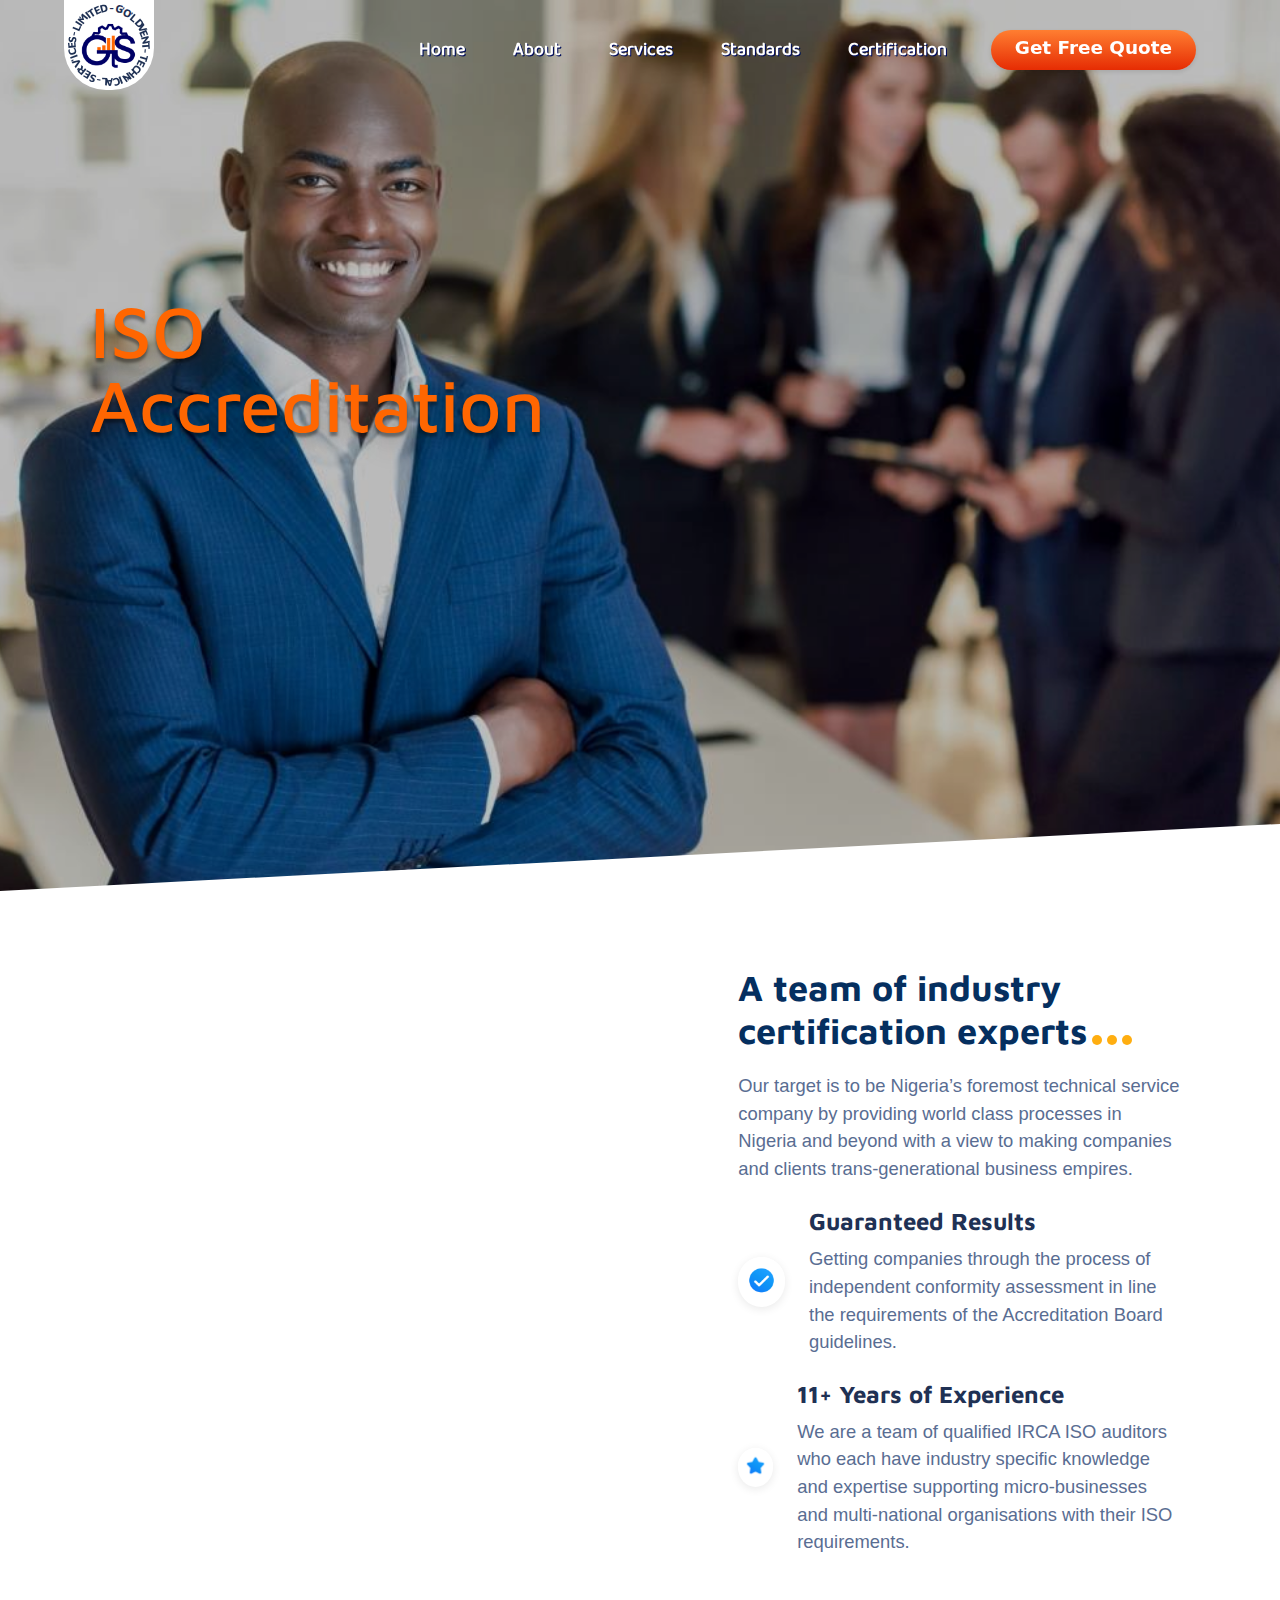
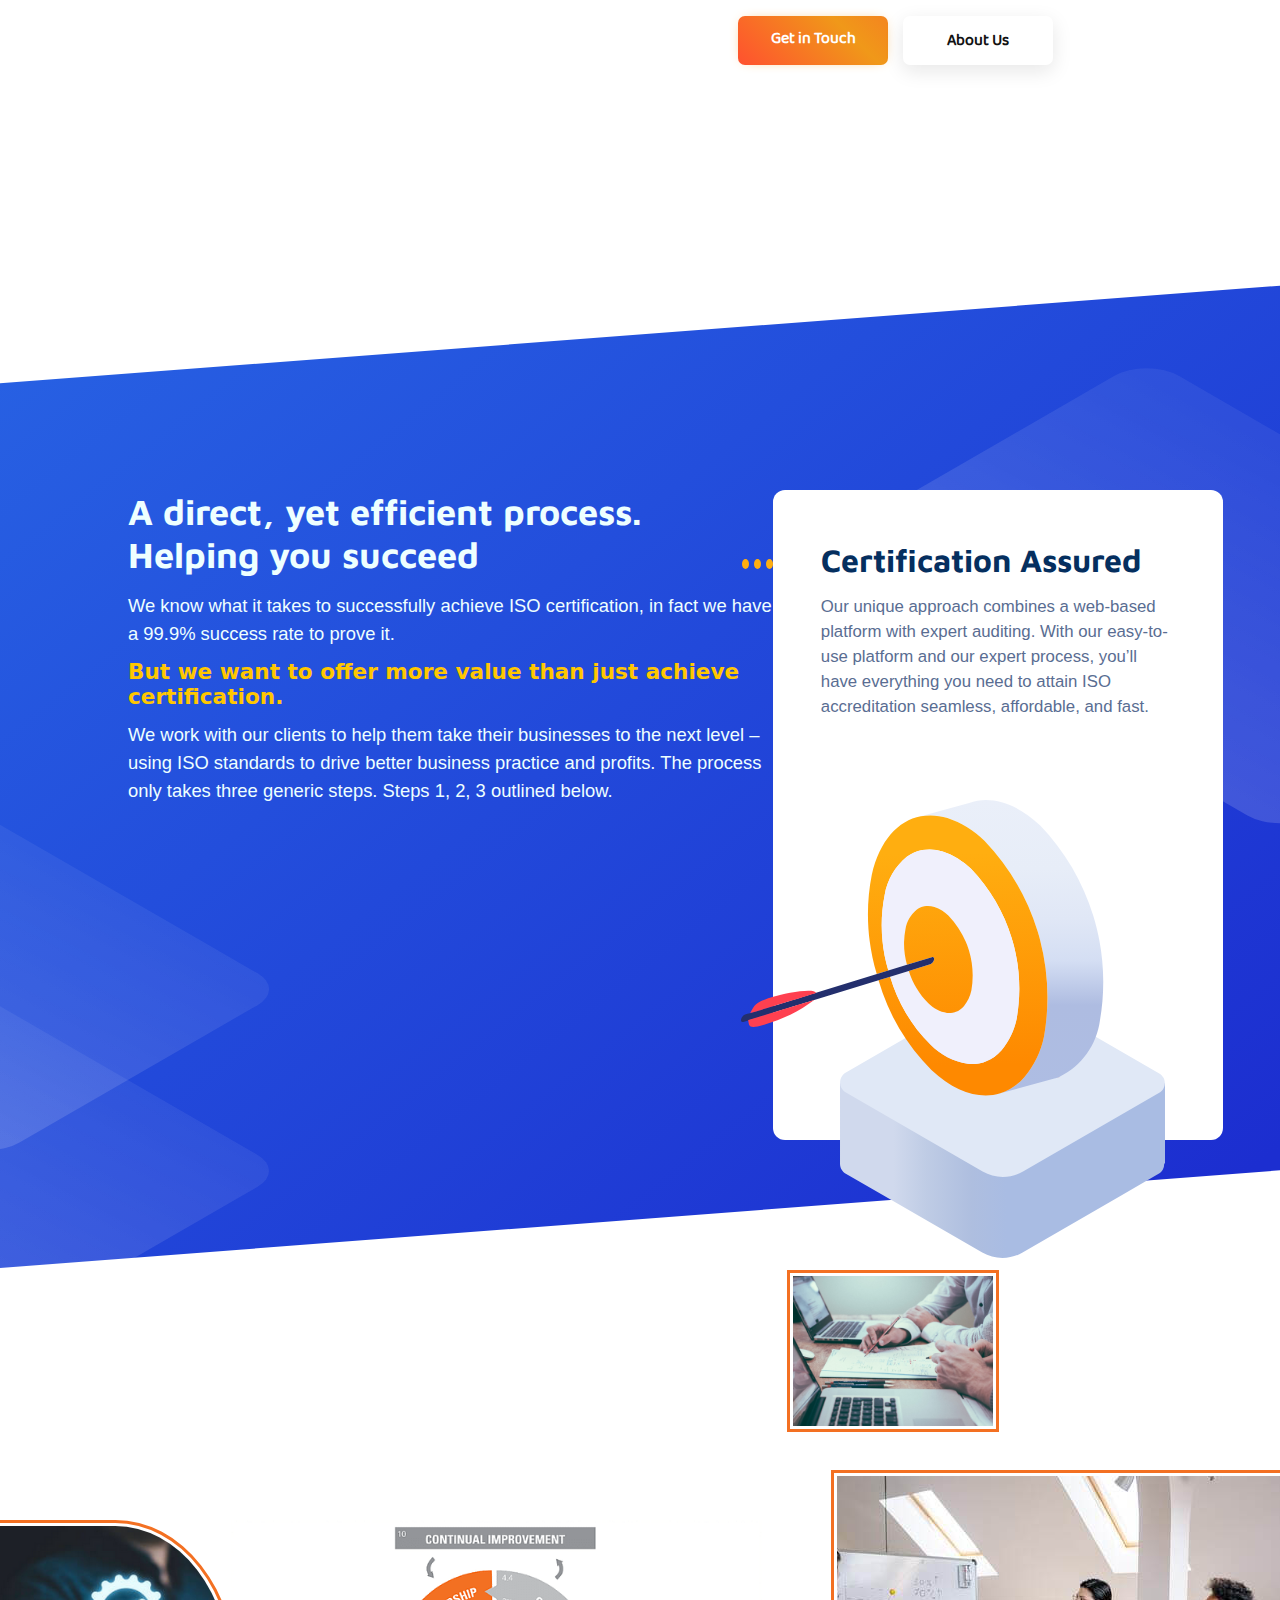
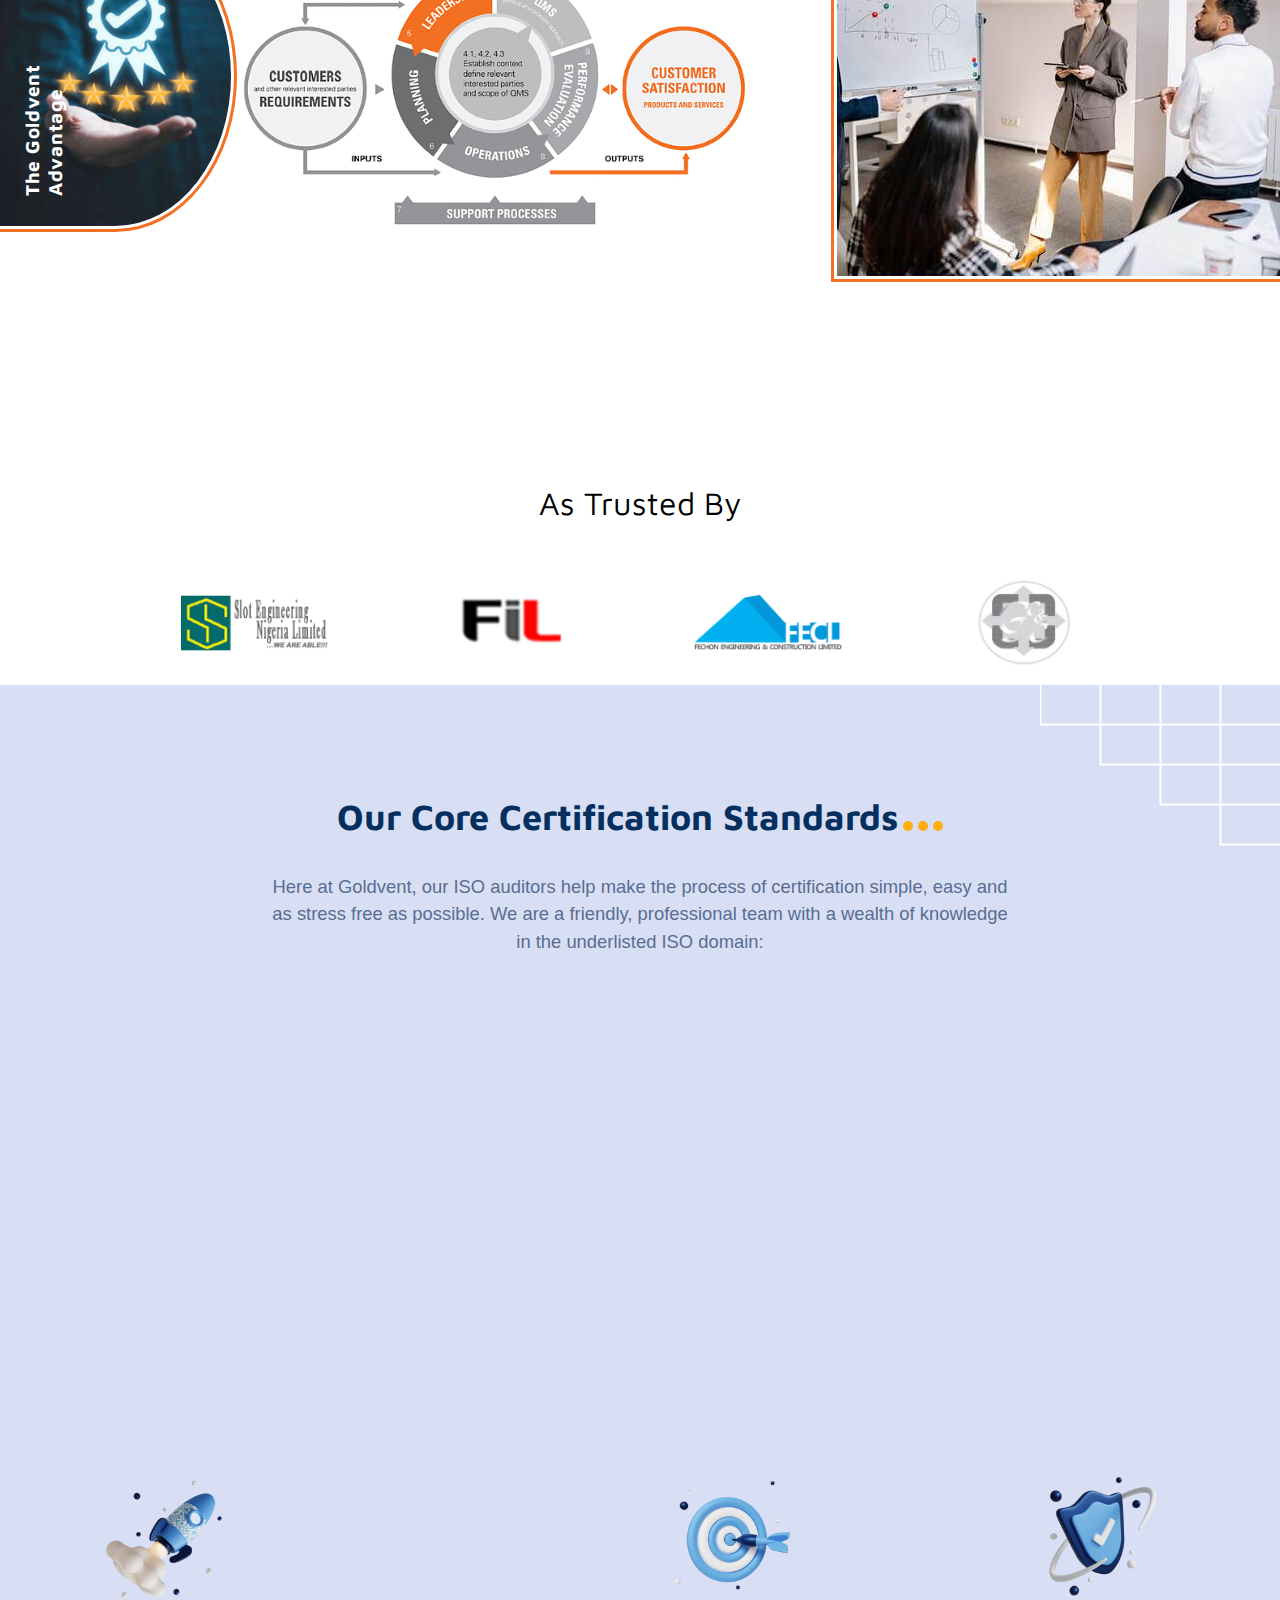
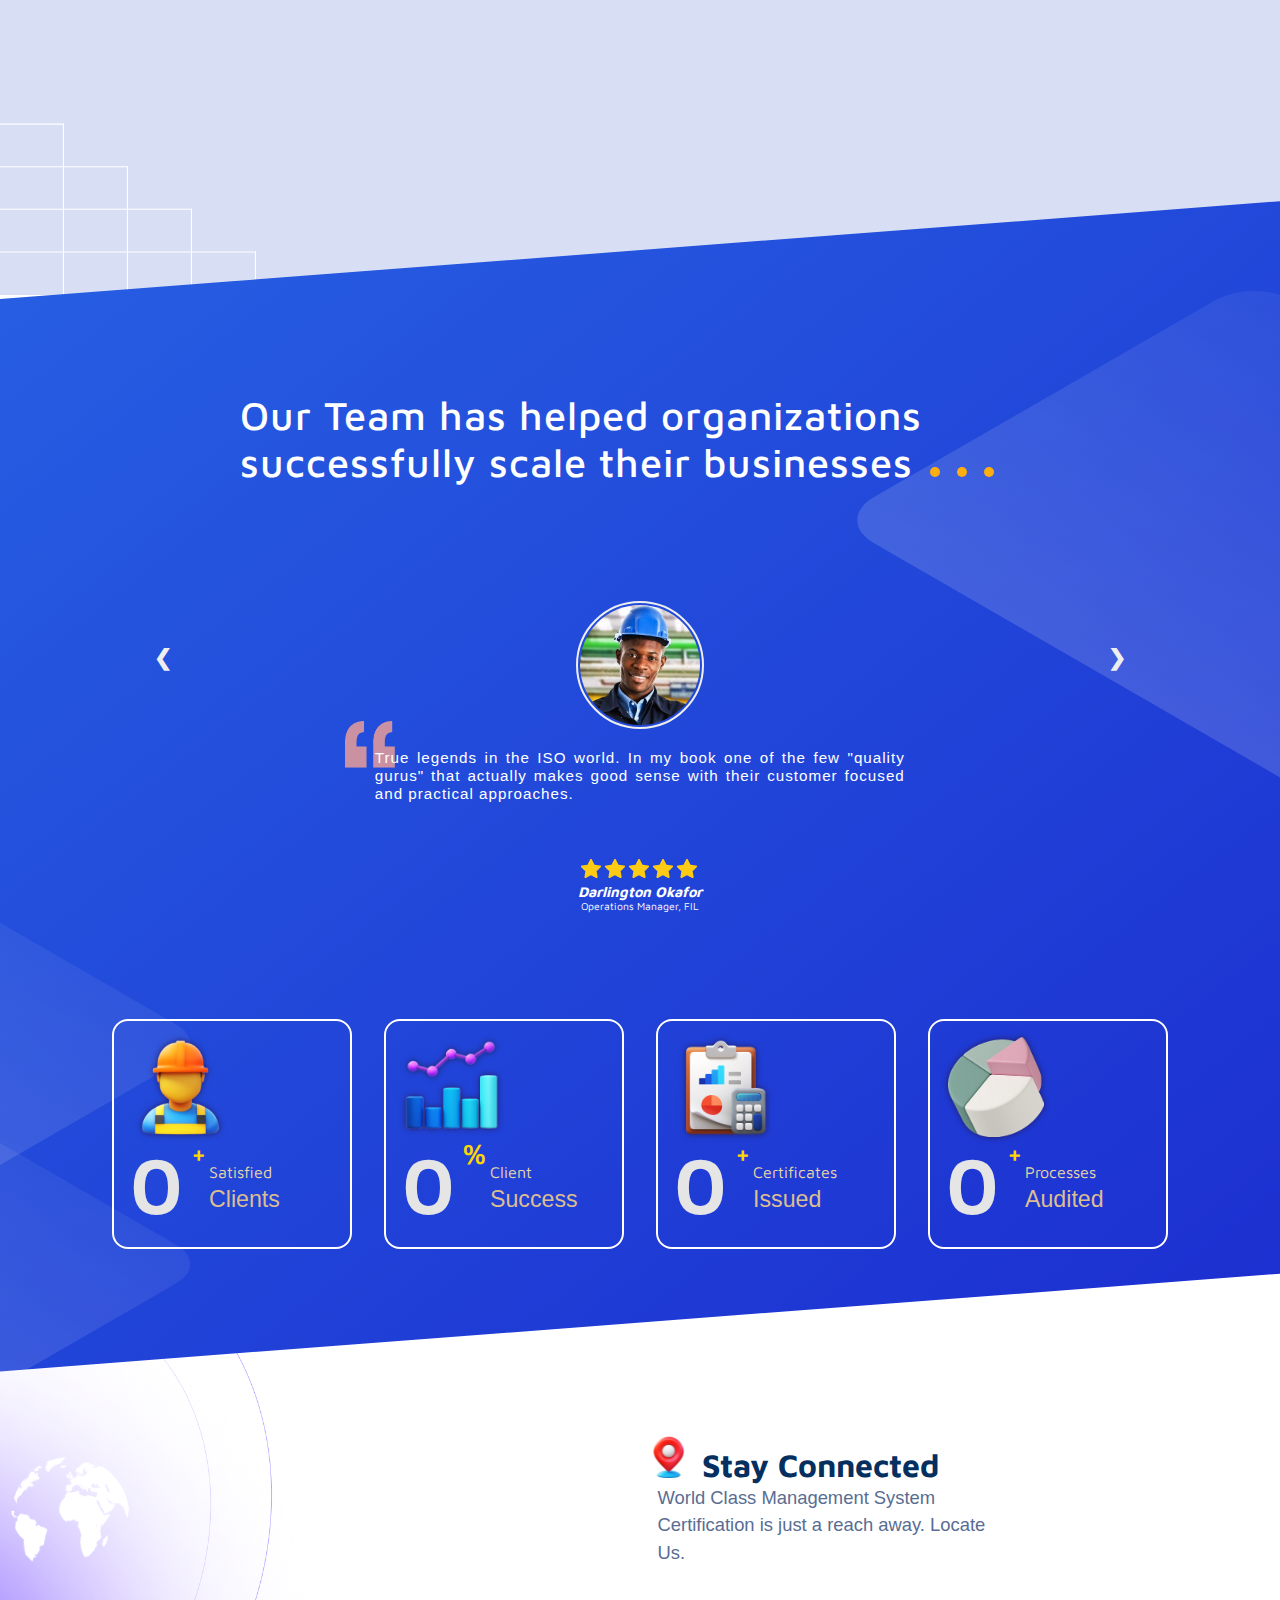
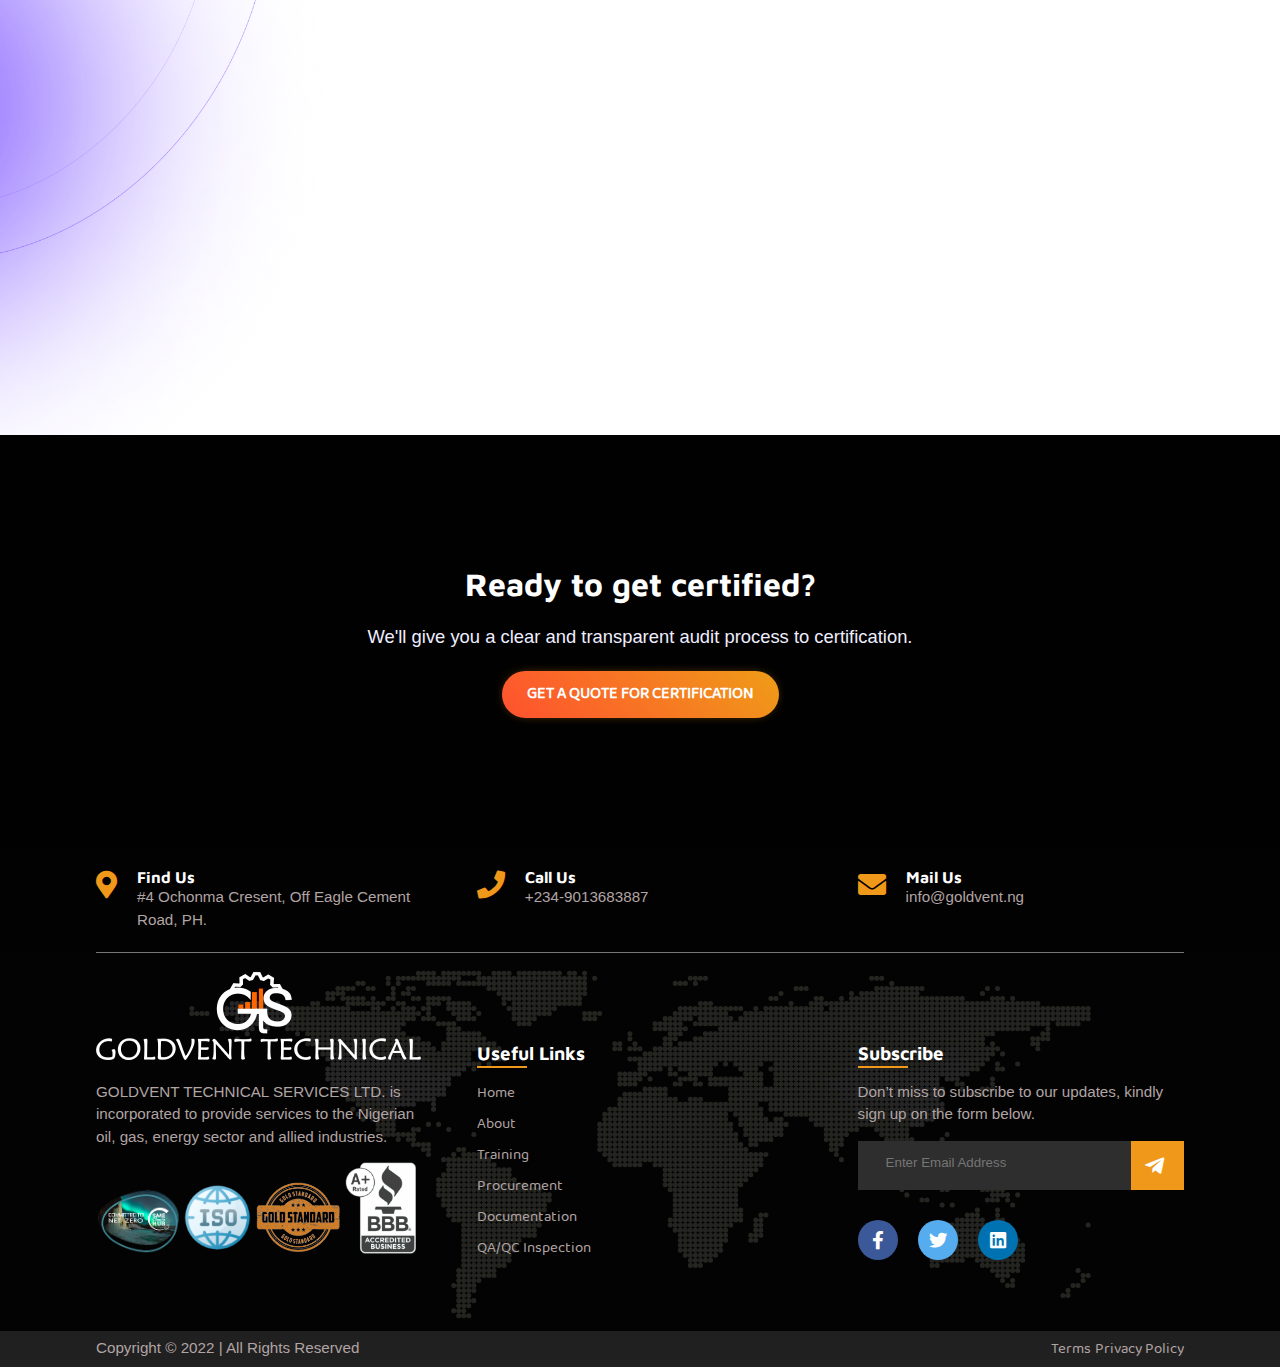
==== commit 9a5a214c: "Star Reviews" ====
--- a/index.html
+++ b/index.html
@@ -108,10 +108,10 @@
             <img src="./img/testim/upp1.png" alt="">
           </div> -->
           <div class="imgBx" data-aos="fade-right" data-aos-duration="1000"> 
-            <img src="/img/revv/aboutpx.jpg" alt="Goldvent Experts">
+            <img src="./img/revv/aboutpx.jpg" alt="Goldvent Experts">
           </div>
           <div class="imgBx small" data-aos="fade-right" data-aos-delay="200" data-aos-duration="1000">
-            <img src="/img/brainstm.jpg" alt="Goldvent Experts">
+            <img src="./img/brainstm.jpg" alt="Goldvent Experts">
           </div>
         </aside>
         <article>
@@ -127,14 +127,14 @@
           </p>
           <div class="pedigree">
             <div class="top">
-              <div class="tick"><img src="/img/tick.png" alt="tick"></div> 
+              <div class="tick"><img src="./img/tick.png" alt="tick"></div> 
               <div class="content">
                 <h3>Guaranteed Results</h3>
                 <p>Getting companies through the process of independent conformity assessment in line the requirements of the Accreditation Board guidelines.</p>
               </div>
             </div>
             <div class="bottom">
-              <div class="tick"><img src="/img/star.png" alt="star"></div> 
+              <div class="tick"><img src="./img/star.png" alt="star"></div> 
               <div class="content">
                 <h3>11+ Years of Experience</h3>
                 <p>We are a team of qualified IRCA ISO auditors who each have industry specific  knowledge and expertise supporting micro-businesses and multi-national organisations with their ISO requirements. </p>
@@ -404,47 +404,54 @@
               <img src="./img/testim/happy-successful-manager-holding-glasses.jpg" alt="">
               <p> <span><img src="./img/testim/qtt2.png" alt=""></span> 
                 Accreditation was only due to the work and professionalism of Ben and his team. Nothing was too difficult and they were always on hand. We gained certification without any problems.</p>
-              <h3>Jane Doe</h3>
-              <h4>San Francisco, USA</h4>
+                <span><img src="./img/5str.png" alt=""></span> 
+              <h3>Darlington Mbah</h3>
+              <h4>Operations Manager, FIL</h4>
             </div>
             <div class="testItem">
               <img src="./img/testim/06.jpg" alt=""> 
               <p> <span><img src="./img/testim/qtt2.png" alt=""></span>  True legends in the ISO world. In my book one of the few "quality gurus" that actually makes good sense with their customer focused and practical approaches.</p>
-              <h3>Jane Doe</h3>
-              <h4>San Francisco, USA</h4>
+              <span class="star"><img src="./img/5str.png" alt=""></span>
+              <h3>Darlington Okafor</h3>
+              <h4>Operations Manager, FIL</h4>
             </div>
             <div class="testItem">
               <img src="./img/testim/02.jpg" alt="">
               <p> <span><img src="./img/testim/qtt2.png" alt=""></span> 
                 Not only do you get the professionalism, you also get FOC humour which is definitely required when trying to implement a number of standards in tight time frames.</p>
-              <h3>Jane Doe</h3>
-              <h4>San Francisco, USA</h4>
+                <span><img src="./img/4str.png" alt=""></span> 
+                <h3>Frederick Mbah</h3>
+                <h4>Team Lead, Tredin Limited</h4>
             </div>
             <div class="testItem">
               <img src="./img/testim/07.png" alt="">
               <p> <span><img src="./img/testim/qtt2.png" alt=""></span> 	
                 I was looking for a local Company to get our company ISO accredited. I came across Ben of Goldvent Technical and we engaged. From start to finish it was a very fulfilling process.</p>
-              <h3>Jane Doe</h3>
-              <h4>San Francisco, USA</h4>
+                <span><img src="./img/5str.png" alt=""></span> 
+                <h3>Chidinma Alozie</h3>
+              <h4>Board Executive, Riviera</h4>
             </div>
             <div class="testItem">
               <img src="./img/testim/04x.jpg" alt="">
               <p> <span><img src="./img/testim/qtt2.png" alt=""></span> 
                 Goldvent Technical Services have a very positive and practical approach to process of accrediting ISO systems that lends itself to getting buy in from their colleagues at all levels.</p>
-              <h3>Jane Doe</h3>
-              <h4>San Francisco, USA</h4>
+                <span class="star"><img src="./img/5str.png" alt=""></span> 
+              <h3>Nathan Eseoghene</h3>
+              <h4>QHSE Manager, SLOT Engineering</h4>
             </div>
             <div class="testItem">
               <img src="./img/testim/happy-successful-manager-holding-glasses.jpg" alt="">
               <p> <span><img src="./img/testim/qtt2.png" alt=""></span> 
                 Goldvent Technical were professional in every way and they demonstrated their expertise and knowledge in all areas relating to our ISO system.</p>
-              <h3>Jane Doe</h3>
-              <h4>San Francisco, USA</h4>
+               <span><img src="./img/5str.png" alt=""></span> 
+              <h3>Jane Okonkwo</h3>
+              <h4>HR Manager, Promat</h4>
             </div>
             <div class="testItem" id="firstSlideDuplicate">
               <img src="./img/testim/06.jpg" alt="">
               <p> <span><img src="./img/testim/qtt2.png" alt=""></span> 
                 True legends in the ISO world. In my book one of the few "quality gurus" that actually makes good sense with their customer focused and practical approaches.</p>
+                <span><img src="./img/5str.png" alt=""></span> 
               <h3>Jane Doe</h3>
               <h4>San Francisco, USA</h4>
             </div>
--- a/goldTL.css
+++ b/goldTL.css
@@ -885,7 +885,7 @@
 #steps{ 
   position: relative;
   padding: 14em 0 0em;
-  background-image: url(/img/hero/fancybg.svg);
+  background-image: url(./img/hero/fancybg.svg);
   background-position: 50% 0%;
   background-size: cover;
   background-repeat: no-repeat;   
@@ -1625,7 +1625,7 @@
 #testimonials{  
   position: relative;
   padding: 14em 0;
-  background-image: url(/img/hero/fancybg.svg);
+  background-image: url(./img/hero/fancybg.svg);
   background-position:50% 0%;
   background-size: cover;
   background-repeat: no-repeat;  
@@ -1684,6 +1684,16 @@
   outline: 2px solid #eee;
   outline-offset: 2px;
   margin: 45px 0 10px;
+}
+#testimonials .testRow .testItem h3{
+  font-size: clamp(0.85rem, 0.1rem + 1vw, .9rem); 
+  font-style: italic;
+  padding-bottom: 0;
+}
+#testimonials .testRow .testItem h4{
+  font-size: clamp(0.65rem, 0.1rem + .25vw, .75rem); 
+  font-weight: 200;
+  margin-bottom: 10px;
 }
 #testimonials .testRow .testItem p{
   font-size: 18px;
@@ -1718,12 +1728,7 @@
 }
 #testimonials .testRow .testItem p span img{
   width: 50%;
-}
-#testimonials .testRow .testItem h3{
-  font-size: 30px;
-  font-style: italic;
-  padding: 5px;
-}
+} 
 #testimonials .container span.next, #testimonials .container span.prev{
   position: absolute;
   top: 50%;
@@ -1787,7 +1792,7 @@
     margin-bottom: 5px; 
   }
   #testimonials .heading h1{
-    font-size: 1.25rem;
+    font-size: 1.25rem; 
     margin-top: 2.5em;
     letter-spacing: .2px;
   }
@@ -1795,7 +1800,7 @@
     width: 100%;
     display: flex;
     flex-direction: column;
-    align-items: center; 
+    align-items: center;  
   } 
 
   #testimonials .testRow .testItem img{
@@ -1808,15 +1813,7 @@
     font-size: .9rem;  
     margin: 0 auto 7px; 
   }
-  #testimonials .testRow .testItem h3{
-    font-size: 1.1rem;
-    padding-bottom: 0;
-  }
-  #testimonials .testRow .testItem h4{
-    font-size: .8rem;
-    font-weight: 200;
-    margin-bottom: 10px;
-  }
+
   #testimonials .container span.next, #testimonials .container span.prev{
     padding: 10px;
   }
@@ -1830,6 +1827,15 @@
   #testimonials .testRow .testItem p span > img{ 
     width: 100%;
     height: 100%;
+  }
+ span.star{
+    display: inline-block;
+    width: 110px;
+    height: 30px;
+    border: 1px solid white;
+  }
+  span.star img{
+    width: 100%;
   }
 
 } 
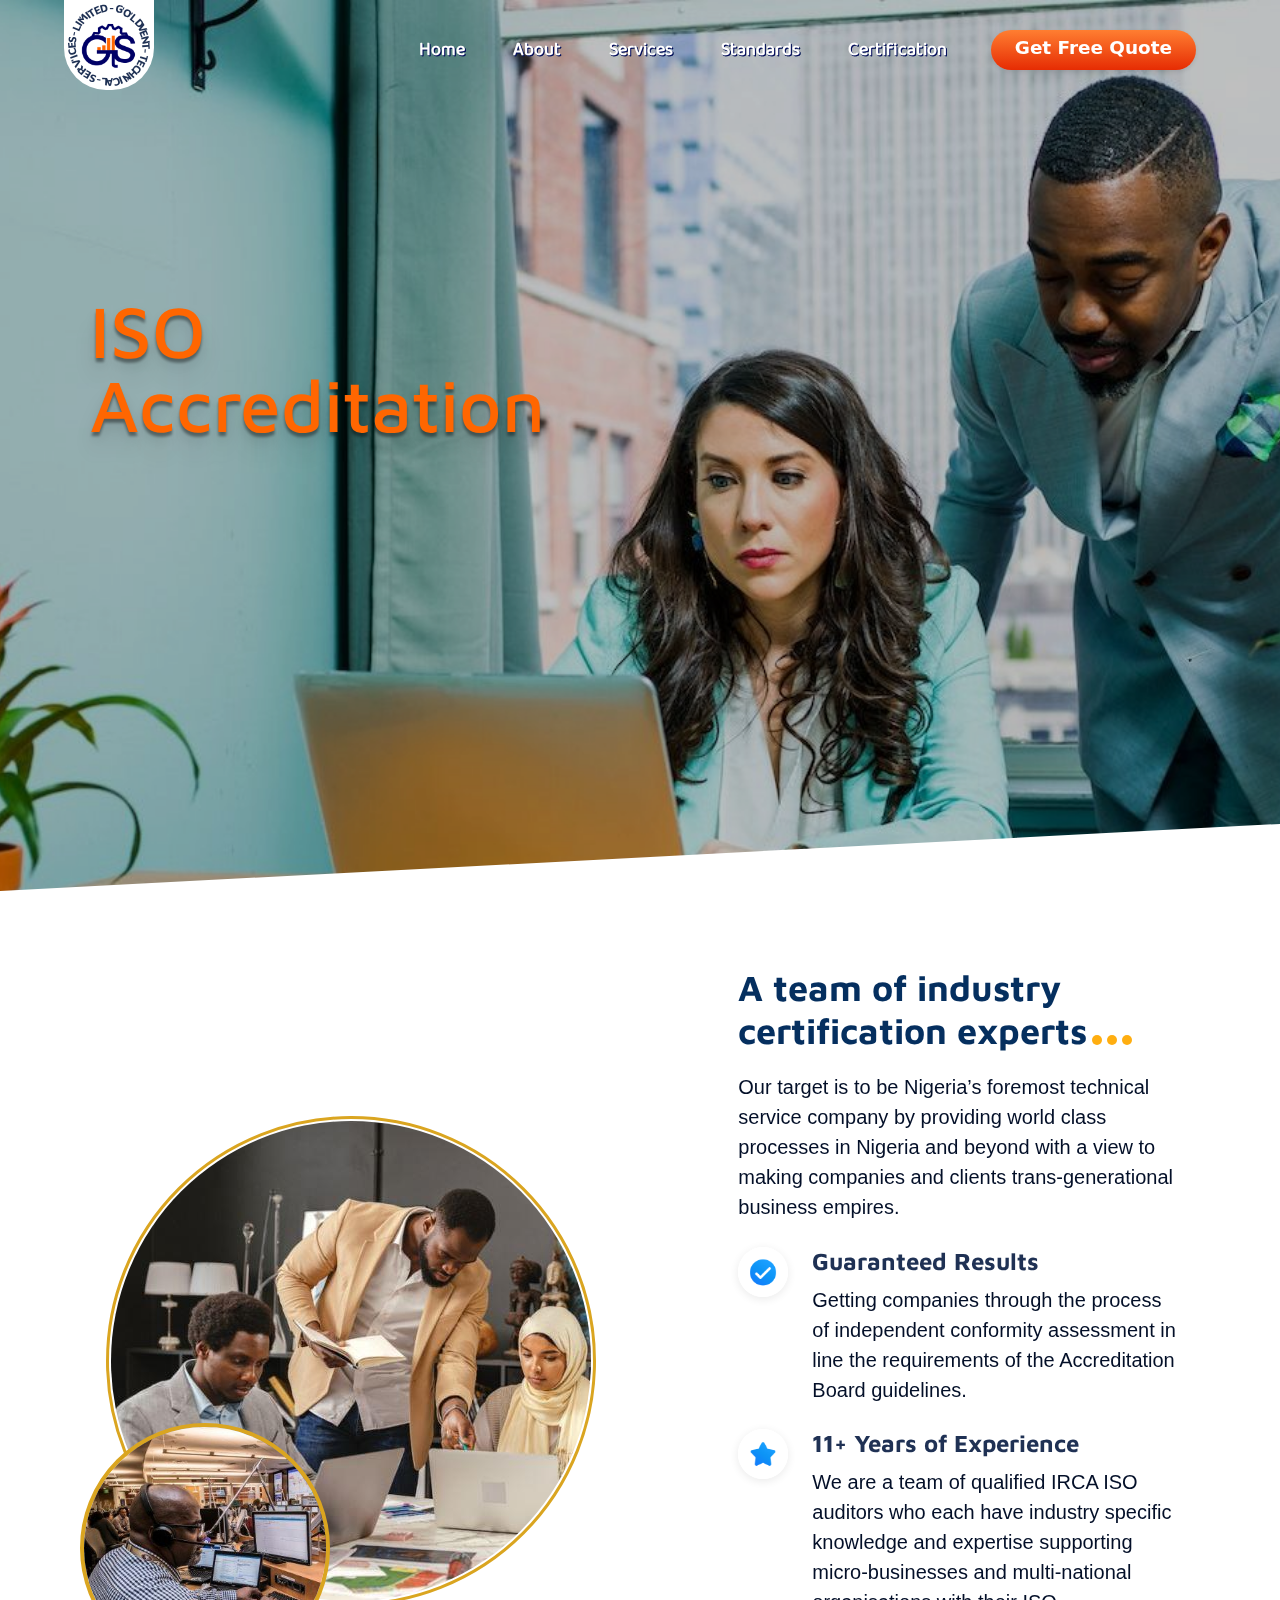
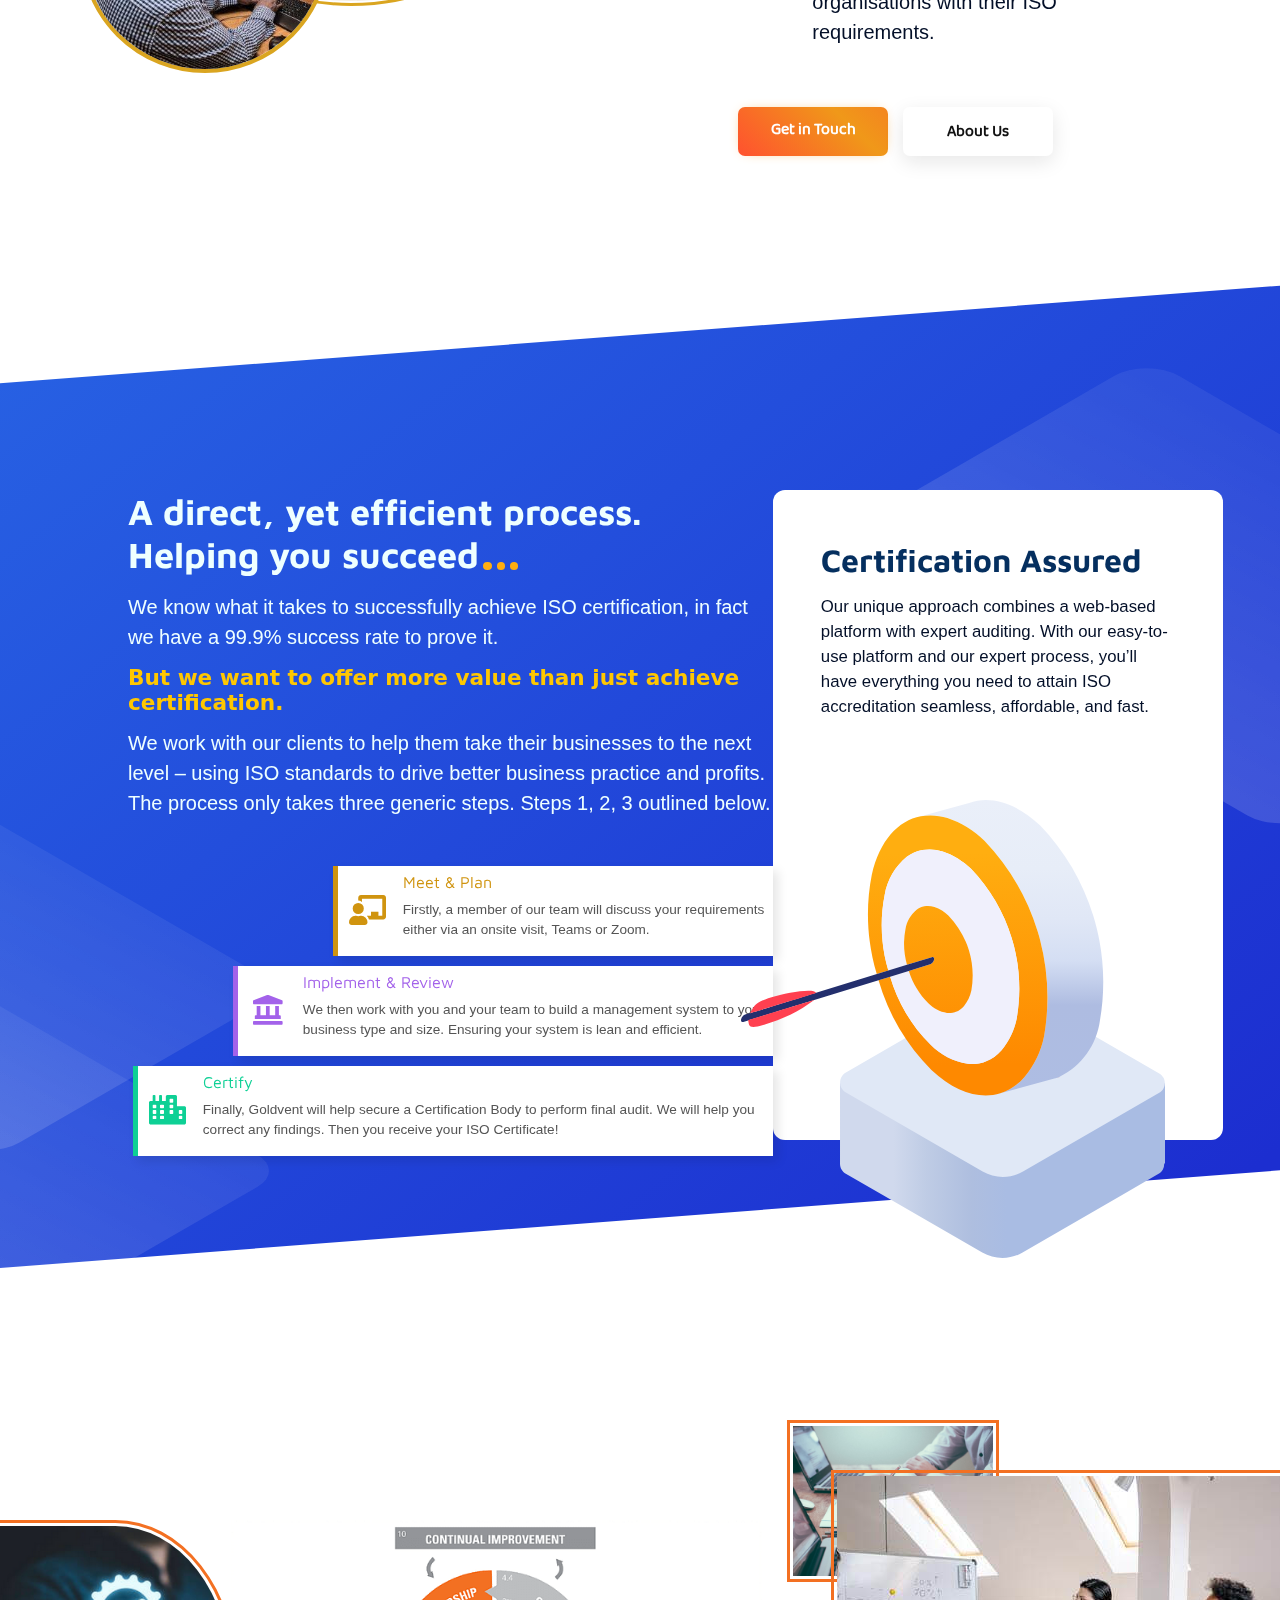
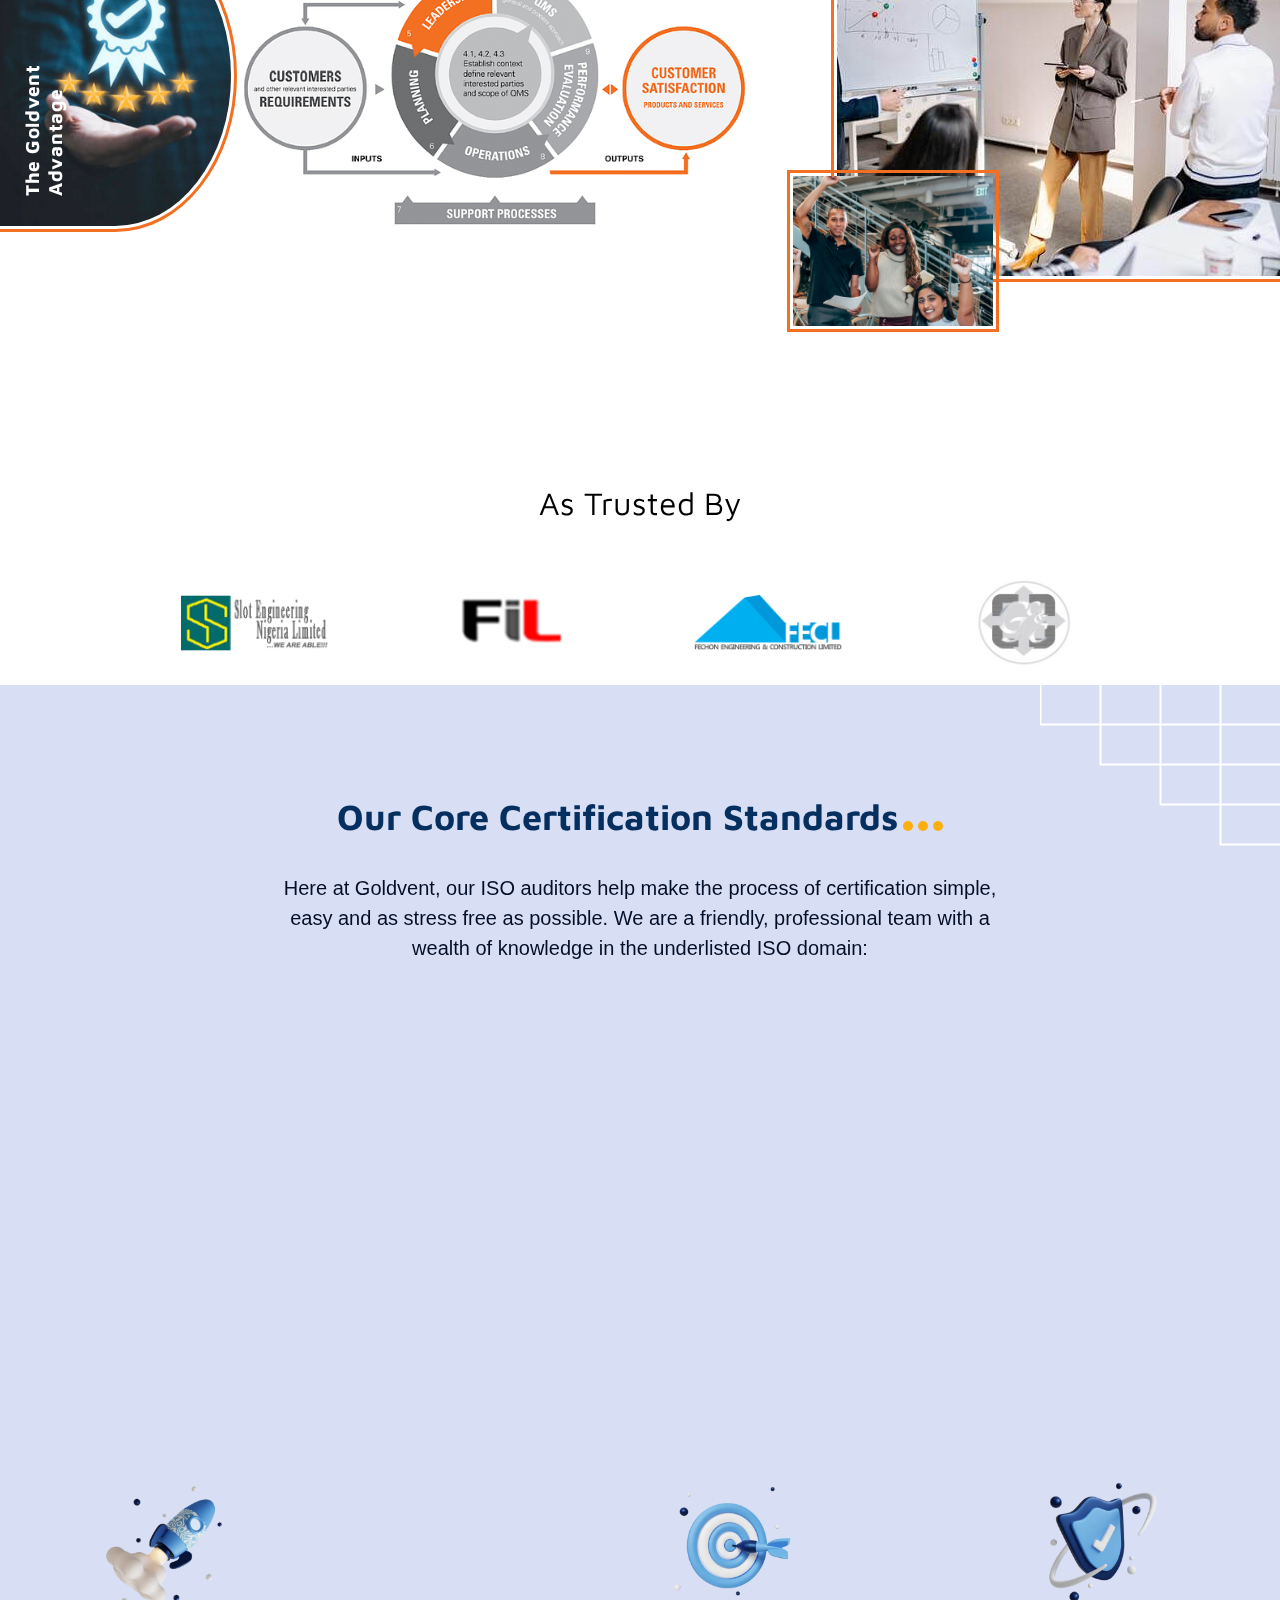
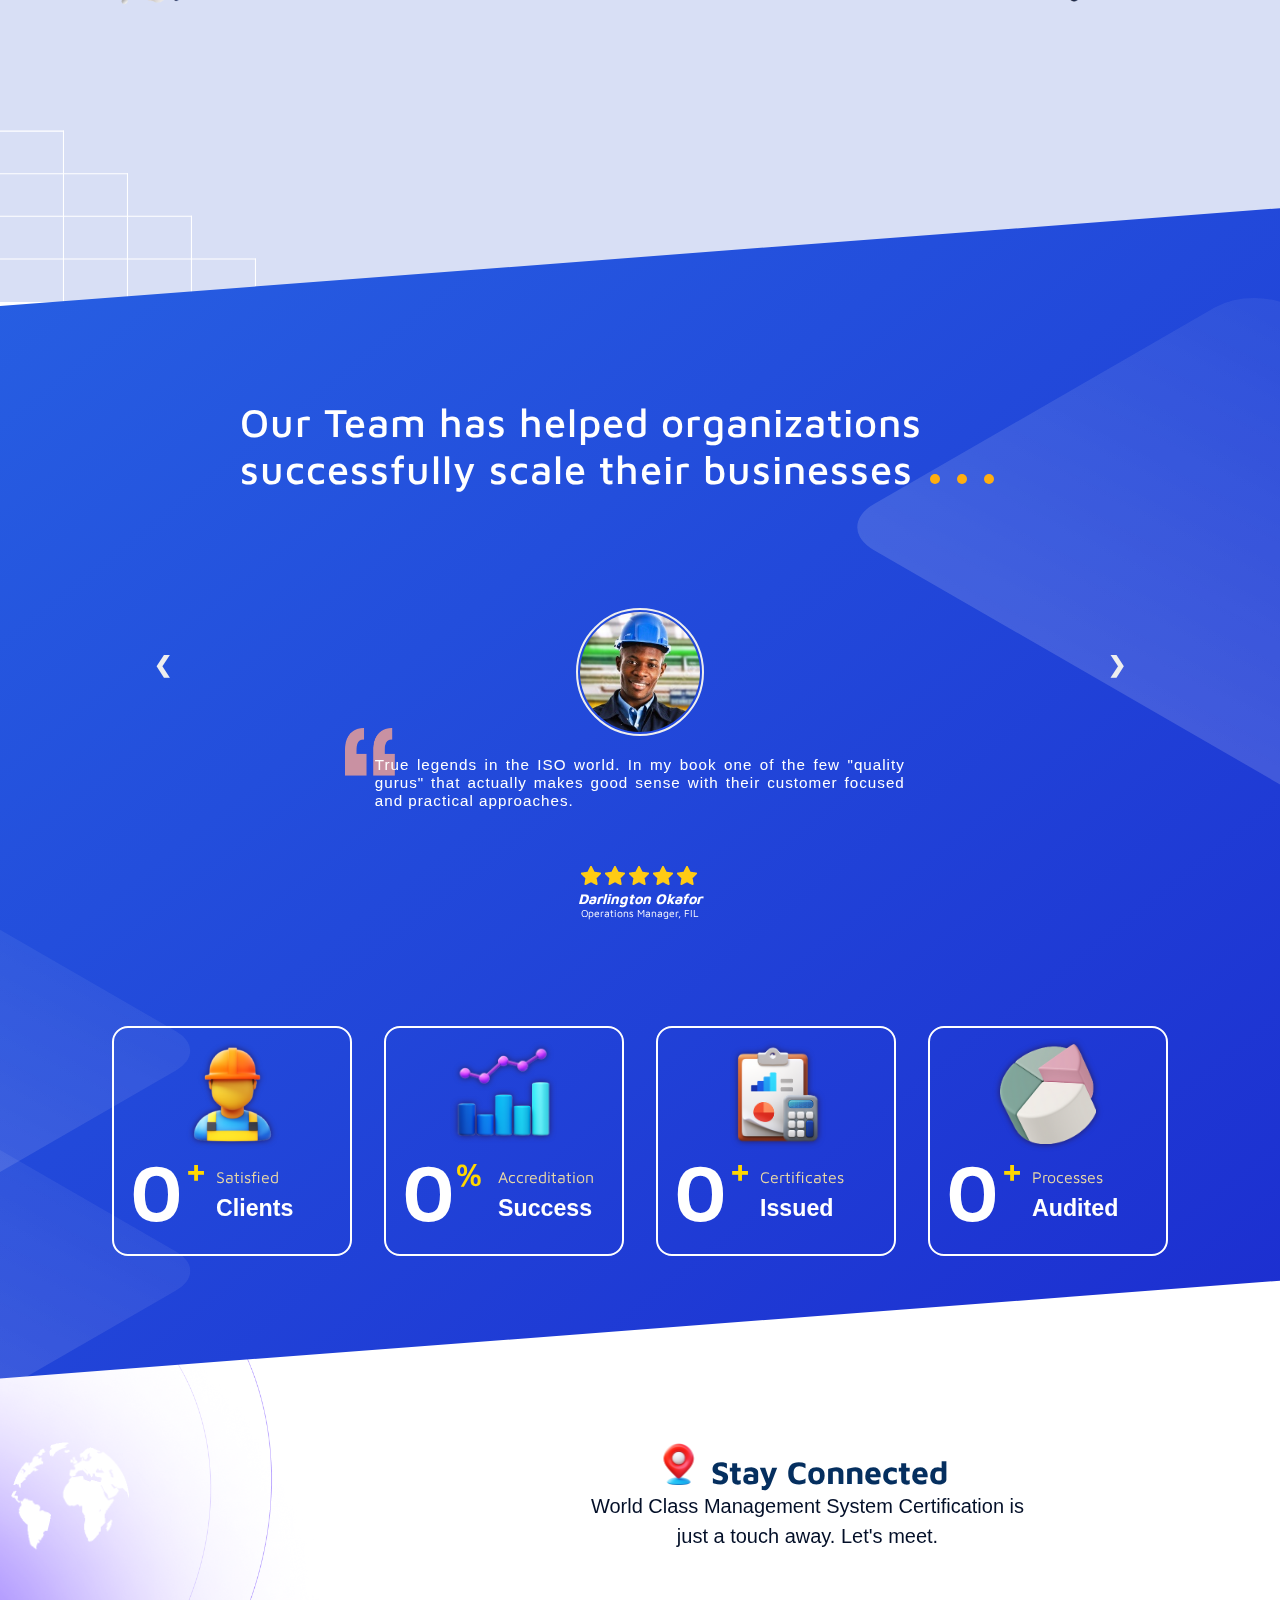
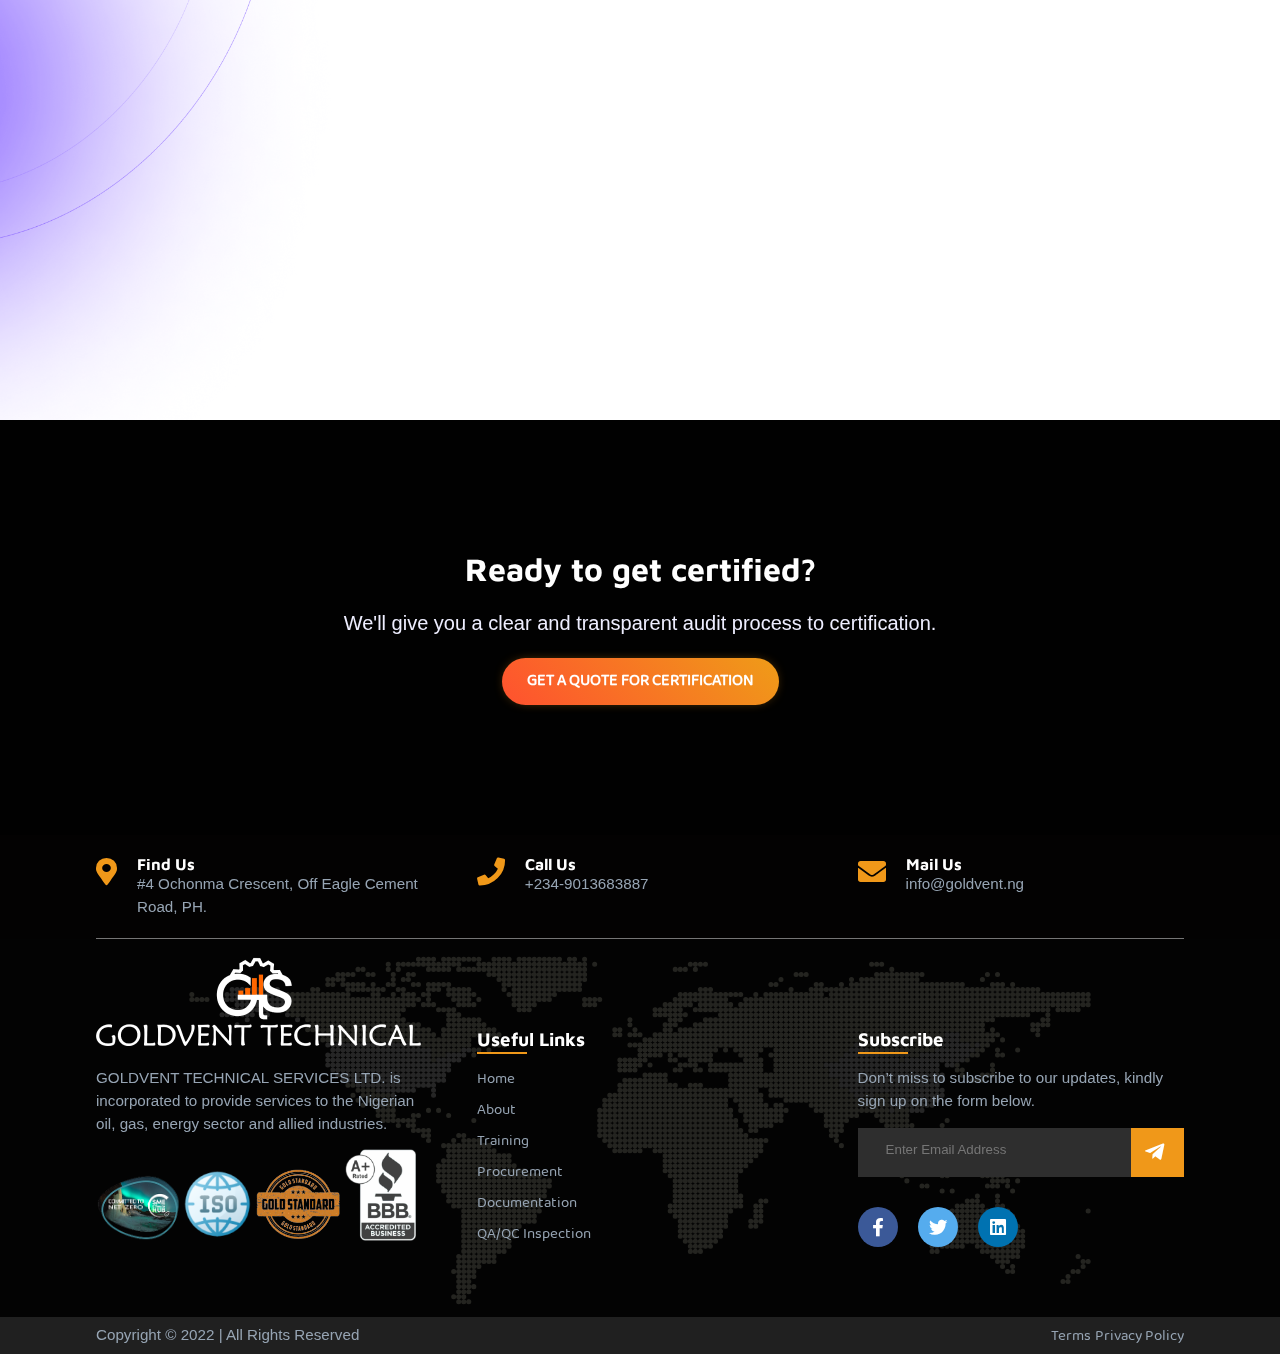
==== commit fa90a304: "Mobile Navigation Slideview" ====
--- a/index.html
+++ b/index.html
@@ -13,7 +13,8 @@
 <link href="https://fonts.googleapis.com/css2?family=Maven+Pro:wght@500;600;700&display=swap" rel="stylesheet">
 
 <!-- AOS -->
-<link href="https://unpkg.com/aos@2.3.1/dist/aos.css" rel="stylesheet">
+<!-- <link href="https://unpkg.com/aos@2.3.1/dist/aos.css" rel="stylesheet"> -->
+<script defer src="./scroll.js"></script>
 
 <body>
   <main>
@@ -21,25 +22,27 @@
       <div class="container"> 
         <a href="index.html">
           <div class="circle">
-            <div class="logo"></div>
+            <div class="logo"></div> 
             <div class="text">
               <p> - G 'o 'l d v e n t - T e c h n' ic a l  -  S e r 'v 'ic e s - L im' it e d  </p>
             </div>
           </div>
         </a>
+        <div class="hide-desktop cac"><span>Goldvent Technical Services Limited</span></div>
+        <div class="menu hide-desktop">
+          <div class="burger"></div>
+        </div>
         <nav>
           <div class="marker second"></div>
-          <div class="marker"></div>
-          <a href="#0" class="mk">Home</a>
-          <a href="#0" class="mk">About</a>
-          <a href="#0" class="mk">Services</a>
+          <div class="marker"></div> 
+          <a href="index.html" class="mk">Home</a>
+          <a href="about.html" class="mk">About</a>
+          <a href="services.html" class="mk">Services</a>
           <a href="#core" class="mk">Standards</a>
           <a href="#0" class="mk">Certification</a>
-          <a href="#0" class="act">Get Free Quote</a>
+          <a href="#0" class="act hide">Get Free Quote</a> 
         </nav>
-        <div class="menu hide-desktop">
-          <div class="burger"></div>
-        </div>
+
       </div>
     </header> 
     <section id="hero">
@@ -329,7 +332,7 @@
         <p class="section-intro">Here at Goldvent, our ISO auditors help make the process of certification simple, easy and as stress free as possible. We are a friendly, professional team with a wealth of knowledge in the underlisted ISO domain: </p>
         
         <div class="standards">
-          <div class="card" data-aos="fade-up" data-aos-duration="1000">
+          <div class="card hidden">
             <div class="imgBx i9001"><p class="tag">ISO 9001</p></div>
             <div class="contentBx">
               <h3>Quality Management</h3>
@@ -337,7 +340,7 @@
               <a href="#0" class="start">Get Started <span><i class="fa fa-angle-double-right"></i></span></a>
             </div> 
           </div>
-          <div class="card" data-aos="fade-up" data-aos-delay="200" data-aos-duration="1000">
+          <div class="card hidden">
             <div class="imgBx i14001"><p class="tag">ISO 14001</p></div>
             <div class="contentBx">
               <h3>Environmental Management</h3>
@@ -345,7 +348,7 @@
               <a href="#0" class="start">Get Started <span><i class="fa fa-angle-double-right"></i></span></a>
             </div> 
           </div>
-          <div class="card" data-aos="fade-up" data-aos-delay="400" data-aos-duration="2000">
+          <div class="card hidden">
             <div class="imgBx i45001"><p class="tag">ISO 45001</p></div>
             <div class="contentBx">
               <h3>Occupational Health & Safety</h3>
@@ -353,7 +356,7 @@
               <a href="#0" class="start">Get Started <span><i class="fa fa-angle-double-right"></i></span></a>
             </div> 
           </div>
-          <div class="card" data-aos="fade-up" data-aos-delay="600" data-aos-duration="3000">
+          <div class="card hidden">
             <div class="imgBx i27001"><p class="tag">ISO 27001</p></div>
             <div class="contentBx">
               <h3>Information Security Management</h3>
@@ -361,7 +364,7 @@
               <a href="#0" class="start">Get Started <span><i class="fa fa-angle-double-right"></i></span></a>
             </div> 
           </div>
-          <div class="card" data-aos="fade-up" data-aos-delay="800" data-aos-duration="4000">
+          <div class="card hidden">
             <div class="imgBx i22000"><p class="tag">ISO 22000</p></div>
             <div class="contentBx">
               <h3>Food Safety Management</h3>
@@ -369,7 +372,7 @@
               <a href="#0" class="start">Get Started <span><i class="fa fa-angle-double-right"></i></span></a>
             </div> 
           </div>
-          <div class="card" data-aos="fade-up" data-aos-delay="1000" data-aos-duration="5000">
+          <div class="card hidden">
             <div class="imgBx i21001"><p class="tag">ISO 21001</p></div>
             <div class="contentBx">
               <h3 class="lil">Educational Organizations Management</h3>
@@ -377,7 +380,7 @@
               <a href="#0" class="start">Get Started <span><i class="fa fa-angle-double-right"></i></span></a>
             </div> 
           </div>
-          <div class="card" data-aos="fade-up" data-aos-delay="1200" data-aos-duration="6000">
+          <div class="card hidden">
             <div class="imgBx i22301"><p class="tag">ISO 22301</p></div>
             <div class="contentBx">
               <h3 class="lil">Business Continuity Management</h3>
@@ -404,7 +407,7 @@
               <img src="./img/testim/happy-successful-manager-holding-glasses.jpg" alt="">
               <p> <span><img src="./img/testim/qtt2.png" alt=""></span> 
                 Accreditation was only due to the work and professionalism of Ben and his team. Nothing was too difficult and they were always on hand. We gained certification without any problems.</p>
-                <span><img src="./img/5str.png" alt=""></span> 
+                <span class="star"><img src="./img/5str.png" alt=""></span> 
               <h3>Darlington Mbah</h3>
               <h4>Operations Manager, FIL</h4>
             </div>
@@ -419,7 +422,7 @@
               <img src="./img/testim/02.jpg" alt="">
               <p> <span><img src="./img/testim/qtt2.png" alt=""></span> 
                 Not only do you get the professionalism, you also get FOC humour which is definitely required when trying to implement a number of standards in tight time frames.</p>
-                <span><img src="./img/4str.png" alt=""></span> 
+                <span class="star"><img src="./img/4str.png" alt=""></span> 
                 <h3>Frederick Mbah</h3>
                 <h4>Team Lead, Tredin Limited</h4>
             </div>
@@ -427,7 +430,7 @@
               <img src="./img/testim/07.png" alt="">
               <p> <span><img src="./img/testim/qtt2.png" alt=""></span> 	
                 I was looking for a local Company to get our company ISO accredited. I came across Ben of Goldvent Technical and we engaged. From start to finish it was a very fulfilling process.</p>
-                <span><img src="./img/5str.png" alt=""></span> 
+                <span class="star"><img src="./img/5str.png" alt=""></span> 
                 <h3>Chidinma Alozie</h3>
               <h4>Board Executive, Riviera</h4>
             </div>
@@ -443,7 +446,7 @@
               <img src="./img/testim/happy-successful-manager-holding-glasses.jpg" alt="">
               <p> <span><img src="./img/testim/qtt2.png" alt=""></span> 
                 Goldvent Technical were professional in every way and they demonstrated their expertise and knowledge in all areas relating to our ISO system.</p>
-               <span><img src="./img/5str.png" alt=""></span> 
+               <span class="star"><img src="./img/5str.png" alt=""></span> 
               <h3>Jane Okonkwo</h3>
               <h4>HR Manager, Promat</h4>
             </div>
@@ -451,7 +454,7 @@
               <img src="./img/testim/06.jpg" alt="">
               <p> <span><img src="./img/testim/qtt2.png" alt=""></span> 
                 True legends in the ISO world. In my book one of the few "quality gurus" that actually makes good sense with their customer focused and practical approaches.</p>
-                <span><img src="./img/5str.png" alt=""></span> 
+                <span class="star"><img src="./img/5str.png" alt=""></span> 
               <h3>Jane Doe</h3>
               <h4>San Francisco, USA</h4>
             </div>
@@ -489,7 +492,7 @@
                 </div>
                 <div class="stats">
                 <h1 class="counter percent" data-target="99">0</h1>
-                <aside><span>Client</span><p>Success</p></aside>
+                <aside><span>Accreditation</span><p>Success</p></aside>
                 </div>
               </div>
               <div class="counter-item">
@@ -515,17 +518,17 @@
         </div>
       </div>
     </section>
-    <section class="map">
+    <section class="map" id="map">
     <div class="container">
       <div class="world">
         <img src="./img/wgi.gif" alt=""> 
         <div class="map-header">
           <h1><img src="./img/mapmkr.png" alt=""> Stay Connected</h1>
-        <p>World Class Management System Certification is just a reach away. Locate Us.</p>
-        </div>
-      </div>
-
-      <iframe src="https://www.google.com/maps/embed?pb=!1m18!1m12!1m3!1d3975.7574435018178!2d6.941404414665942!3d4.811659642025446!2m3!1f0!2f0!3f0!3m2!1i1024!2i768!4f13.1!3m3!1m2!1s0x1069cfa24583c42f%3A0xb09716a8596b1309!2sGoldvent%20Technical%20Services%20Limited!5e0!3m2!1sen!2sng!4v1663777991318!5m2!1sen!2sng" width="1600" height="450" style="border:0;" allowfullscreen="" loading="lazy" referrerpolicy="no-referrer-when-downgrade"></iframe>
+        <p>World Class Management System Certification is just a touch away. Let's meet.</p>
+        </div>
+      </div>
+
+      <iframe src="https://www.google.com/maps/embed?pb=!1m18!1m12!1m3!1d3975.7639047325824!2d6.945945214242704!3d4.810553342035964!2m3!1f0!2f0!3f0!3m2!1i1024!2i768!4f13.1!3m3!1m2!1s0x1069cf0ea6799cdb%3A0xde67ea0983359025!2s21%20Aker%20Rd%2C%20500102%2C%20Port%20Harcourt!5e0!3m2!1sen!2sng!4v1665485263875!5m2!1sen!2sng" width="1600" height="450" style="border:0;" allowfullscreen="" loading="lazy" referrerpolicy="no-referrer-when-downgrade"></iframe>
     </div>
     </section>
     <section class="get">
@@ -541,7 +544,7 @@
           <span><i class="fa fa-map-marker-alt"></i></span>
           <div class="txtBx">
             <h4>Find Us</h4>
-            <p>#4 Ochonma Cresent, Off Eagle Cement Road, PH.</p>
+            <p>#4 Ochonma Crescent, Off Eagle Cement Road, PH.</p>
           </div>
         </div>
         <div class="call us">
@@ -627,10 +630,10 @@
 
   <script src="goldTL.js"></script>
     <!-- CDN AoS -->
-	<script src="https://unpkg.com/aos@2.3.1/dist/aos.js"></script>
-	<script>
+	<!-- <script src="https://unpkg.com/aos@2.3.1/dist/aos.js"></script> -->
+	<!-- <script>
 		AOS.init();
-	</script>
+	</script> -->
   <!-- End of CDN AoS -->
 </body>
 </html>--- a/goldTL.css
+++ b/goldTL.css
@@ -6,19 +6,15 @@
   --pri-color: #e4910c;
   --pri-color: #f09819;
   --acn-color: #eb2500;
-  --hdn-color: #1f3154;
-  --txt-color: #6e7a91;
-  --txt-color: #596d92;
-
+  --hdn-color: #1f3154;   
+  --txt-color: #030f28;   
   --container: 112em;
   --m-auto: 0 auto;
   --white: #fff;
   --bg-hero: #251c5a;
   --bg-counter: #2f2371;
   --bg-item: #5d46e2;
-  --m-left: 20px;
-
-
+  --m-left: 20px; 
 }
 @font-face {
   font-family: 'Baloo-2';
@@ -31,6 +27,44 @@
   padding: 0;
   box-sizing: border-box;
 }
+
+/****** Scroll Observatory Anime********/
+.hidden{
+  opacity: 0;
+  filter: blur(3px);
+  transform: translateX(-100%);
+  transition: all 1s;
+}
+.show{
+  opacity: 1;
+  filter: blur(0);
+  transform: translateX(0);
+}
+.card.hidden:nth-of-type(2){
+  transition-delay: 300ms;
+}
+.card.hidden:nth-of-type(3){
+  transition-delay: 600ms;
+}
+.card.hidden:nth-of-type(4){
+  transition-delay: 900ms;
+}
+.card.hidden:nth-of-type(5){
+  transition-delay: 1200ms;
+}
+.card.hidden:nth-of-type(6){
+  transition-delay: 1500ms;
+}
+.card.hidden:nth-of-type(7){
+  transition-delay: 1800ms;
+}
+@media(prefers-reduced-motion){
+  .hidden{
+    transition: none;
+  }
+}
+/****** End of Scroll Observatory Anime********/
+
 h1, h2, h3, h4, span{
   font-family: 'Maven Pro', sans-serif;
 }
@@ -41,7 +75,7 @@
 }
 p{
   color: var(--txt-color);
-  font-size: 1.15rem;
+  font-size: 1.25rem;
   line-height: 1.5;   
   font-weight: 200px;
   font-weight: 200;
@@ -56,8 +90,7 @@
   width: fit-content;
   font-size: 2.25rem;
   margin-bottom: .45em;    
-  position: relative;  
-  color: #0B4F6C;
+  position: relative;   
   color: #052F5F;  
   display: flex;
   align-items: flex-end; 
@@ -83,6 +116,14 @@
   position: relative; 
   margin-left: 5px;
 }  
+@media screen and (max-width: 499px){
+  .section-anim{ 
+    width: 5px;
+    height: 5px;  
+    margin-bottom: 4px; 
+    margin-left: 3px;
+  }  
+}
 .section-anim:nth-of-type(1){
   animation: anim1 2s infinite;
 }
@@ -126,9 +167,7 @@
   100%{
     opacity: 1;
   }
-}
-
-
+} 
 .lite{
   color: #eff;
   position: relative;
@@ -223,8 +262,7 @@
   font-family: 'Maven Pro', sans-serif; 
   text-transform: uppercase; 
   color: #fff;   
-  color: var(--hdn-color); 
-  /* text-shadow: 0px 0px 1px #45389d;  */
+  color: var(--hdn-color);  
 }
 @keyframes rotateBrand{
   0%{
@@ -330,30 +368,76 @@
   box-shadow: rgba(253, 76, 0, 0.5) 0 3px 8px;
 }
 
-.container .menu.hide-desktop{
+.container .hide-desktop{
   display: none;
-}
+} 
+
 /* END of DESKTOP HEADER Ruleset **************************************************/ 
 
 
  /* HEADER MOBILE RULESET *************************************************/
  @media screen and (max-width: 499px){
-  header{  
-    padding: 1px;
-    padding-left: 6px; 
-    padding-right: 7px; 
-    padding: 5px 7px 0px;
-  } 
+  header{    
+    background-color: #fff;
+    padding: unset;
+  } 
+  header .container{   
+    width: 100%;  
+    align-items: center; 
+    justify-content: space-between; 
+  } 
+   
   header .container nav{
     display: none;
   }
   header .container .logo img{ 
     padding-top: 5px;
+    width: 100%;
   }
   .container .menu.hide-desktop{
     display: flex;
   }
-  
+  header .hide-desktop{
+    display: flex;
+  }
+  .container .hide-desktop{
+    display: flex;
+  }  
+  .hide-desktop.cac{ 
+    color: var(--bg-hero);
+    color: #052F5F;
+    color: #000066;
+  }
+.circle{  
+  width: initial;
+  height: initial;
+}
+.circle .logo{
+  position: absolute;
+  width: 50px;
+  height: 50px;  
+}  
+.circle .text{
+  display: none;
+}  
+  .scroll-up header .container .circle{ 
+    padding-top: 0;
+    width: 45px;
+    height: 45px; 
+  }
+  .scroll-up header .container .circle .logo{ 
+    width: 50px;
+    height: 50px;   
+  }  
+  .scroll-up header .container{   
+    align-items: center; 
+    /* padding-left: 3%; */
+    padding-bottom: 1%; 
+  } 
+  .scroll-up .hide-desktop.cac{
+    margin-left: 3%;
+  }
+
   .menu{
     width: 45px;
     height: 35px; 
@@ -398,16 +482,80 @@
     transform: rotate(-45deg) translate(35px, 35px);
   } 
 
-  .scroll-up header .container .circle{ 
-    padding-top: 0;
-    width: 30px;
-    height: 30px; 
-  }
-  .scroll-up header .container .circle .logo{ 
-    width: 50px;
-    height: 50px;   
-  } 
-}
+  /* Mobile Navigation */
+  header.swish{    
+    background-color: transparent;
+    padding: unset;
+  } 
+  header.swish .container{   
+    width: 100%;  
+    align-items: unset; 
+    justify-content: unset;
+    padding: 0; 
+    position: relative;
+  } 
+  header.swish .container nav{ 
+    display: flex;  
+    width: 100%;
+    height: 70vh;
+    flex-direction: column;
+    align-items: flex-end;
+    justify-content: flex-start; 
+    background-color: #fff;
+    border-bottom-left-radius: 25px;
+    padding: 10px 0;  
+    padding-left: 40px;
+    box-shadow: rgba(0, 0, 0, 0.09) 0px 2px 1px, rgba(0, 0, 0, 0.09) 0px 4px 2px, rgba(0, 0, 0, 0.09) 0px 8px 4px, rgba(0, 0, 0, 0.09) 0px 16px 8px, rgba(0, 0, 0, 0.09) 0px 32px 16px;
+    position: relative;
+    right: -101%;
+    transition: right 2s ease-in; 
+    backdrop-filter: blur(4.5px) saturate(180%);
+    -webkit-backdrop-filter: blur(4.5px) saturate(180%);
+    background-color: rgba(255, 255, 255, 0.85); 
+    border: 1px solid rgba(255, 255, 255, .75);
+  } 
+  header.swish .container nav{
+    right: 0;
+  }
+  header.swish .container .menu{ 
+    position: absolute;
+    right: 10px;
+    top: 7px; 
+    margin-bottom: 50px;
+  }
+  header.swish .container nav .marker{ 
+    display: none;
+  }
+  header.swish nav a{
+    text-align: right;
+    color: #151515;
+    text-shadow: none;
+    padding: 1em 0;
+  }
+  header.swish nav a:first-of-type{
+    margin-top: 100px;
+  }
+  header.swish .hide{
+    display: none;
+  }
+  header.swish .cac span{
+    display: none;
+  }
+  .circle{
+    background-color: unset;
+  }
+  .swish .circle{
+    margin-right: 45px;
+  }
+  .circle .logo{
+    position: revert;
+  }
+
+  /* End of Mobile Navigation */
+   
+}
+
+
 
 /* END of MOBILE HEADER Ruleset ****************************************/
 
@@ -479,6 +627,7 @@
   line-height: 28px;
   opacity: 0;
   color: #fff;
+  font-weight: 400;
 }
 .cta{
   margin-top: 30px;
@@ -528,7 +677,7 @@
  
 /* Hero */
 #hero .container .slider .slide.slide1{
-  background: url(./img/hero/a1.jpg) no-repeat top 10% center / cover;
+  background: url(./img/hero/serv.jpg) no-repeat top 10% center / cover;
 }
 #hero .container .slider .slide.slide2{
   background: url(./img/hero/b1.jpg) no-repeat center center / cover;
@@ -662,8 +811,7 @@
   #hero .container .slider .slide .caption p{
     font-size: 1.05rem;
     max-width: 500px;
-    line-height: 1.2; 
-    font-weight: 200;
+    line-height: 1.2;  
   }
   .cta{
     margin-top: 30px;
@@ -676,7 +824,7 @@
   .cta .btnx{  
     background-color: var(--acn-color);
     background-color: var(--pri-color); 
-    padding: 3px 0 4.5px;  
+    padding: 4.5px 0;  
   }
 
 }
@@ -697,6 +845,7 @@
   align-items: center;
   padding: 75px 2% 0; 
 }
+ 
 #about .container::after{
   content: '';
   width: 100%;
@@ -706,8 +855,7 @@
   z-index: 1;
   bottom: 0;
   transform-origin: top left;
-  transform: skewY(-3deg);  
-
+  transform: skewY(-3deg);   
 } 
 #about aside{ 
   position: relative;
@@ -766,20 +914,20 @@
   margin: 20px 0 25px;
 } 
 #about .pedigree > div{
-  display: flex;
-  align-items: center;
+  display: flex; 
   margin-bottom: 1.5em;
 }
 #about .pedigree .tick{
-  max-width: 50px;
-  max-height: 50px;
+  width: 50px;
+  height: 50px;  
   border-radius: 50%;
   box-shadow: 0 2px 10px 0 rgb(20 27 43 / 6%);
   box-shadow: 0 2px 10px 0 rgba(0, 0, 0, 0.09);
   margin-right: 1.5em; 
 } 
 .tick img{
-  width: 100%;
+  width: 50px;
+  height: auto;
 }
 #about .pedigree .content h3{
   font-size: 1.5rem;
@@ -837,7 +985,11 @@
   }
   .section-title{  
     font-size: 1.55rem;    
-  } 
+  }  
+  #about .section-anim{   
+    margin-bottom: 5.5px; 
+    margin-left: 3px;
+  }  
   p{
     color: var(--txt-color);
     font-size: .96rem;
@@ -867,6 +1019,15 @@
   #about .pedigree .content h3{
     font-size: 1.25rem;
     margin-bottom: 3px; 
+  }
+  #about .pedigree .tick{
+    width: 40px;
+    height: 40px;   
+    margin-right: .7em; 
+  } 
+  .tick img{
+    width: 40px;
+    height: auto;
   }
   #about .pedigree .cta{ 
     opacity: 1;
@@ -896,6 +1057,12 @@
   display: flex;
   justify-content: space-between;   
 }
+#steps .section-anim{  
+  width: 12px;
+  height: 8px;  
+  margin-bottom: 6.5px;  
+  left: -39.5%;
+} 
 #steps .container > div{ 
   flex-basis: 50%; 
 }
@@ -957,23 +1124,7 @@
 }
 .sequence .box:hover::before{
   width: 98.5%;
-}
-
-/* .sequence .box:nth-child(1){
-  transform: translateX(70px);
-} 
-.sequence .box:nth-child(3){
-  transform: translateX(-70px);
-}
-.sequence:hover .box:nth-child(1){
-  transform: translateX(0);
-} 
-.sequence:hover .box:nth-child(3){
-  transform: translateX(0);
-} */
-
-
-
+} 
 .sequence .box .content{
   position: relative;
   display: flex;
@@ -1041,33 +1192,31 @@
 @media screen and (max-width: 499px) {
   #steps .container{
     width: 90%;
-    margin: 0 auto;
-    /* margin-left: var(--m-left);
-    margin-right: var(--m-left); */
+    margin: 0 auto; 
     display: flex;
     justify-content: space-between;   
     flex-direction: column;
   } 
   #steps .section-anim{  
-    width: 12px;
-    height: 8px;  
+    width: 10px;
+    height: 6px;  
     margin-bottom: 6px; 
-    margin-left: 5px; 
-    left: -60%;
+    margin-right: 3px; 
+    left: -61%;
   } 
   #steps .plan strong{
     font-size: 1.05em; 
   }
   .sequence .box{
     position: relative;
-    width: 280px; 
+    width: 80%; 
     min-height: 100px;
   }
   .sequence .box:nth-child(2){
-    width: 300px;
+    width: 90%;
   } 
   .sequence .box:nth-child(3){
-    width: 320px;
+    width: 100%;
   } 
   .sequence .box .content .text h3{ 
     font-size: .95rem; 
@@ -1082,6 +1231,9 @@
     align-items: flex-start;  
     align-self: flex-start;
     margin-top: 7px;
+  }
+  .sequence .box:nth-of-type(1) .icon{
+    margin-top: 12px; 
   }
   
   .sequence .box .content .icon i{
@@ -1450,14 +1602,14 @@
   backdrop-filter: blur(1px); 
   background-clip: padding-box;
   box-shadow: 0 2px 4px 0 rgba(0,0,0,.16); 
-  transition: box-shadow .3s ease-out,transform .3s ease-out,opacity .2s ease-out;
-  transition-delay: .1s;
+  /* transition: box-shadow .3s ease-out,transform .3s ease-out,opacity .2s ease-out;
+  transition-delay: .1s; */
   z-index: 1;
 }
-#core .container .card:hover{
+/* #core .container .card:hover{
   transform: translateY(-4px);
   box-shadow: 0 15px 15px 0 rgba(0,0,0,.2);
-}
+} */
 #core .standards .imgBx{
   height:250px;
   width: 100%;
@@ -1551,9 +1703,10 @@
     padding: 85px 0;    
     background-size: 45%;
   }
-  #core .container h2.section-title{
+  #core .container h2.section-title{ 
     font-size: 1.23rem;
     margin: 15px auto ;
+    margin-left: 3.5%;
   }
   #core .container .section-intro{
     max-width: 100%;  
@@ -1781,7 +1934,7 @@
 @media screen and (max-width: 550px) {
   #testimonials{   
     background-position: 0% 100%;  
-    margin-top: -60%;   
+    margin-top: -52%;   
   }  
   #testimonials > .container{ 
     width: 100%;
@@ -1792,10 +1945,13 @@
     margin-bottom: 5px; 
   }
   #testimonials .heading h1{
-    font-size: 1.25rem; 
-    margin-top: 2.5em;
+    font-size: 1.2rem;  
     letter-spacing: .2px;
   }
+  #testimonials .section-anim{  
+    margin-bottom: -.5px; 
+    margin-left: -3px;
+  }  
   #testimonials .testContainer{ 
     width: 100%;
     display: flex;
@@ -1803,7 +1959,7 @@
     align-items: center;  
   } 
 
-  #testimonials .testRow .testItem img{
+  #testimonials .testRow .testItem > img{
     width: 110px;
     height: 110px;
   }
@@ -1827,17 +1983,14 @@
   #testimonials .testRow .testItem p span > img{ 
     width: 100%;
     height: 100%;
-  }
- span.star{
-    display: inline-block;
-    width: 110px;
-    height: 30px;
-    border: 1px solid white;
+  }  
+  span.star{
+    display: inline-block; 
+    width: 75px;
   }
   span.star img{
     width: 100%;
   }
-
 } 
 
 /* COUNTUP STATS Ruleset */
@@ -1861,42 +2014,46 @@
 #strip .counter-grid h1.counter{
   font-size: 5rem;
   font-weight: 600;
-  position: relative;
-  margin-right: 18px;
+  position: relative; 
+  color: #fff;
 }
 #strip .counter-grid h1.counter::after{
   position: absolute;
   content: "+";
-  font-size: 1.75rem;
+  font-size: 2.75rem;
   font-weight: 600;
-  color: gold;
-  /* color: orange; */
+  color: gold; 
+  margin-left: -7px;
 } 
 #strip .counter-grid .counter.percent{
   position: relative;
-  margin-right: 27px;
+  margin-right: 10px;
 }
 #strip .counter-grid .counter.percent::after{
   position: absolute;
   content: "%";
+  font-size: 2rem;
+  margin-top: 11px; 
+  margin-left: -7px;
 }
 #strip .stats{
   display: flex;
   align-items: center;
+  font-family: 'Baloo-2';
 }
 #strip .stats aside{    
   text-align: left;
+  margin-left: 25px;  
 }
 #strip .stats span{ 
   display: inline-block;
   margin-top: .75em;
-  color: #E9D8A6;
-  /* color: #E9FF70; */
+  color: #E9D8A6; 
 }
 #strip .stats p{
   font-size: 1.45rem; 
-  color: #FFB703; 
-  color: #dcbe91; 
+  font-weight: 600; 
+  color: #fff;
 }
 #strip .counter-item{  
   padding: 1rem;
@@ -1905,12 +2062,12 @@
   transition: all .5s ease-in-out;
   transform: translateY(6rem); 
   color: #E5E5E5;
-  border: 2px solid white;
-  
+  border: 2px solid white;  
 }
 #strip .stat-img{ 
   height: 100px;
   width: 100px;
+  margin: 0 auto;
 }
 #strip img{  
   width: 100%;
@@ -1923,8 +2080,7 @@
   transition: all .5s ease-in-out;
 }
 #strip .counter-item .counter{
-  font-size: 7.5rem;
-  /* color: transparent; */
+  font-size: 7.5rem; 
   letter-spacing: .5rem;
   --webkit-text-stroke-width: .15rem;
   --webkit-text-stroke-width: .15rem;
@@ -1945,13 +2101,16 @@
   #strip .counter-grid{ 
     grid-template-columns: repeat(auto-fit, minmax(7.5rem, 1fr));
     gap: 1rem; 
-  }
-
-
-  #strip .counter-grid h1.counter{
-    font-size: 3rem;
-    font-weight: 300;
-    letter-spacing: unset; 
+  }  
+  #strip .counter-item{  
+    padding: 1rem .5rem; 
+  }
+  #strip .stats{
+    display: flex; 
+    justify-content: center;
+  }
+  #strip .stats aside{     
+    margin-left: unset;  
   }
   #strip .stats span{ 
     margin-top: unset;  
@@ -1963,10 +2122,36 @@
     color: #f2dfc3; 
     line-height: 1;
   }
+  #strip .counter-grid h1.counter{
+    font-size: 2.5rem;
+    font-weight: 600;
+    position: relative;
+    margin-right: 15px;
+    letter-spacing: unset; 
+  }
+  #strip .counter-grid h1.counter::after{
+    position: absolute;
+    content: "+";
+    font-size: 1.75rem;
+    font-weight: 600;
+    color: gold; 
+    margin-left: 0;
+  } 
+  #strip .counter-grid .counter.percent{
+    position: relative;
+    margin-right: 20px;
+  }
+  #strip .counter-grid .counter.percent::after{
+    position: absolute;
+    content: "%";
+    font-size: 1.2rem;
+    margin-top: 8px; 
+    margin-left: .75px;
+  }
 }
 
 /* END of COUNTUP STATS Ruleset */
-/* END of TESTIMONIALS Standards Ruleset */
+/* END of TESTIMONIALS Ruleset */
 
 /* MAP Region Ruleset */
 .map{
@@ -1991,14 +2176,16 @@
   align-self: center;
   position: relative;
   right: -50%;
-  transform: translateX(-75%);
+  transform: translateX(-75%); 
 }
 .map .world h1{  
   color: #052F5F; 
+  text-align: center;
 }
 .map .world p{
-  max-width: 350px;
+  max-width: 450px;
   margin-bottom: 10px; 
+  text-align: center;
 }
 .map .world > img{
   width: 120px;
@@ -2030,16 +2217,17 @@
     right: initial;
     transform: unset;
     transform: translateY(110px);
-    text-align: center; 
+    text-align: center;  
+    margin: 0 auto;
   }
   .map .world h1{  
     color: #052F5F;  
   }
   .map .world p{
-    max-width: 320px;
+    max-width: 320px; 
     margin-bottom: 10px; 
     font-weight: 400;
-    color: #052F5F;  
+    color: #052F5F;   
 
   }
   .map .world > img{  
@@ -2168,16 +2356,14 @@
   color: var(--pri-color);
 }
 footer p, footer a{
-  font-size: .95rem; 
-  color: #757575;
-  color: #b1a4a4;
+  font-size: .95rem;  
+  color: #96a4b3; 
 }
 footer #bottom{
   display: flex;
   justify-content: space-between; 
   background: #151414 url(./img/hero/Map.svg) no-repeat top 80% center / contain; 
-  position: relative;
-  /* max-width: 85%; */
+  position: relative; 
   margin: 0 auto;
   padding: 5% 7.5%;
 } 
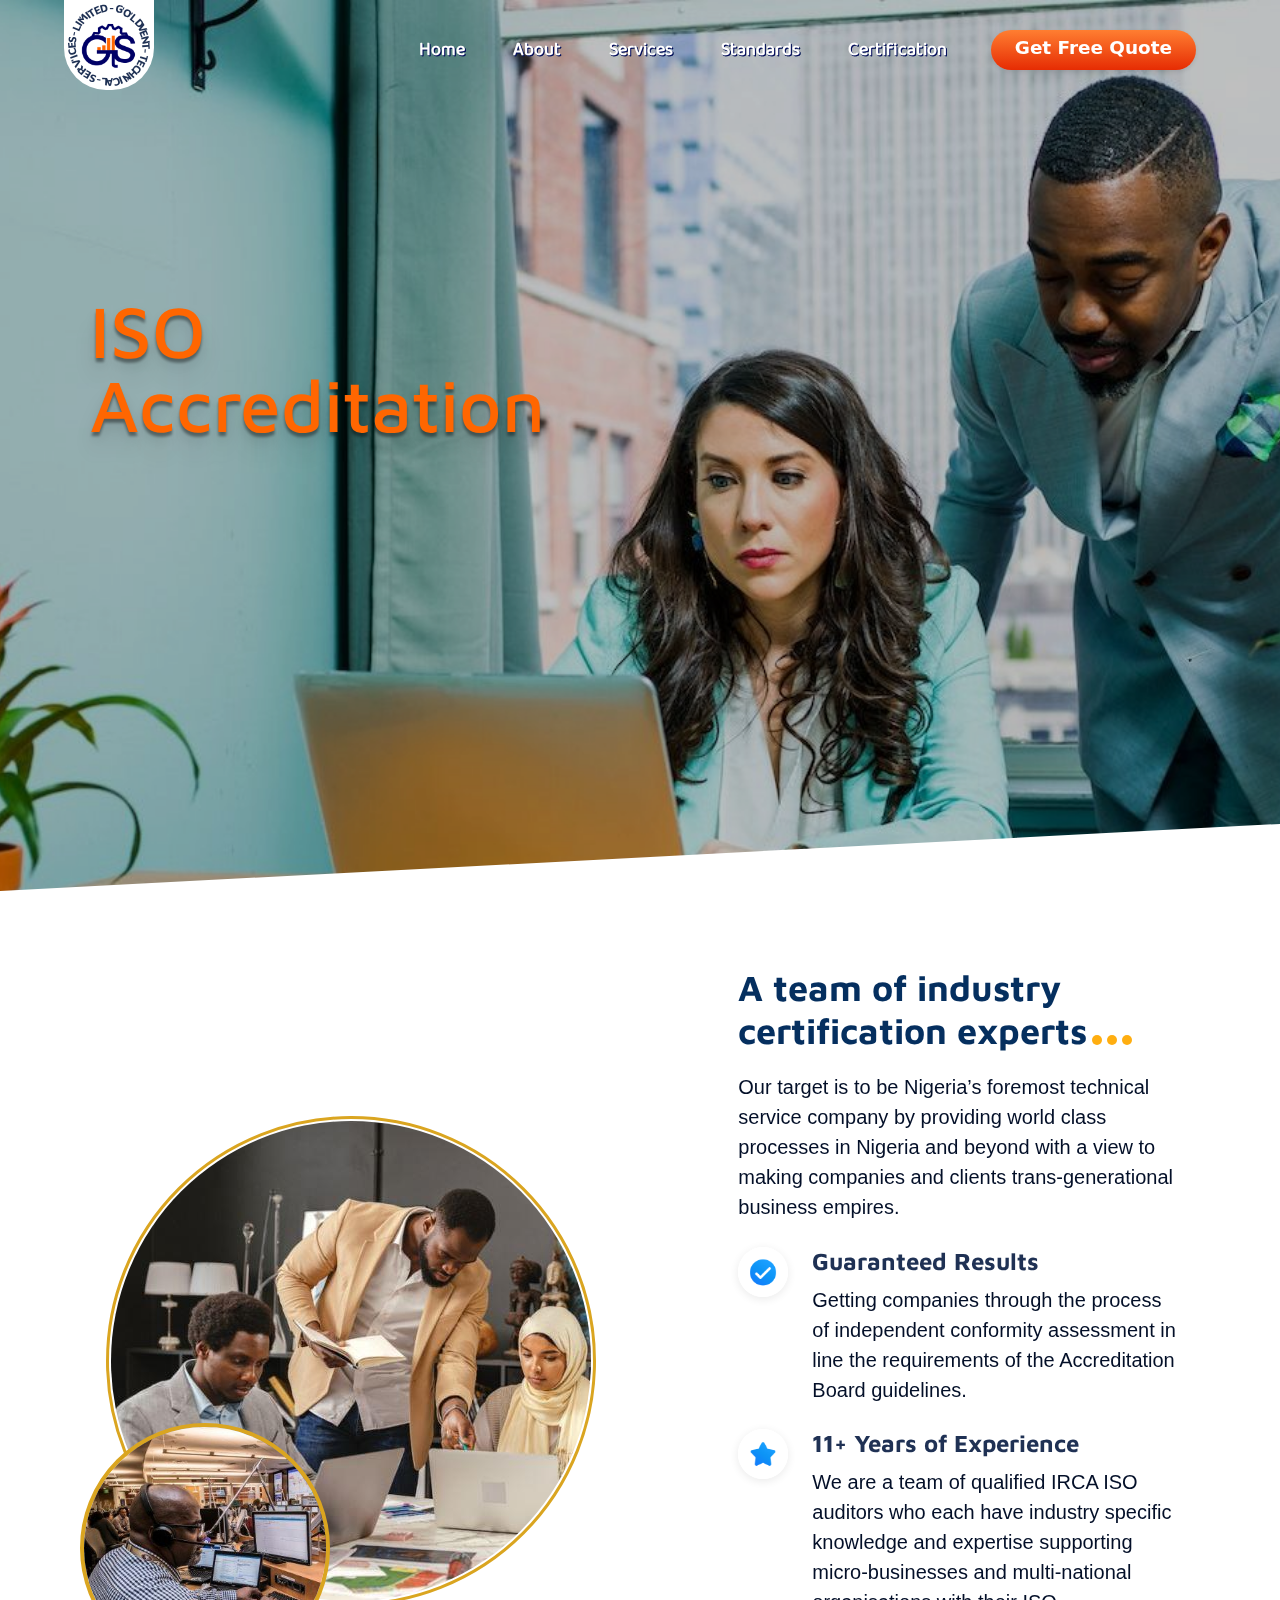
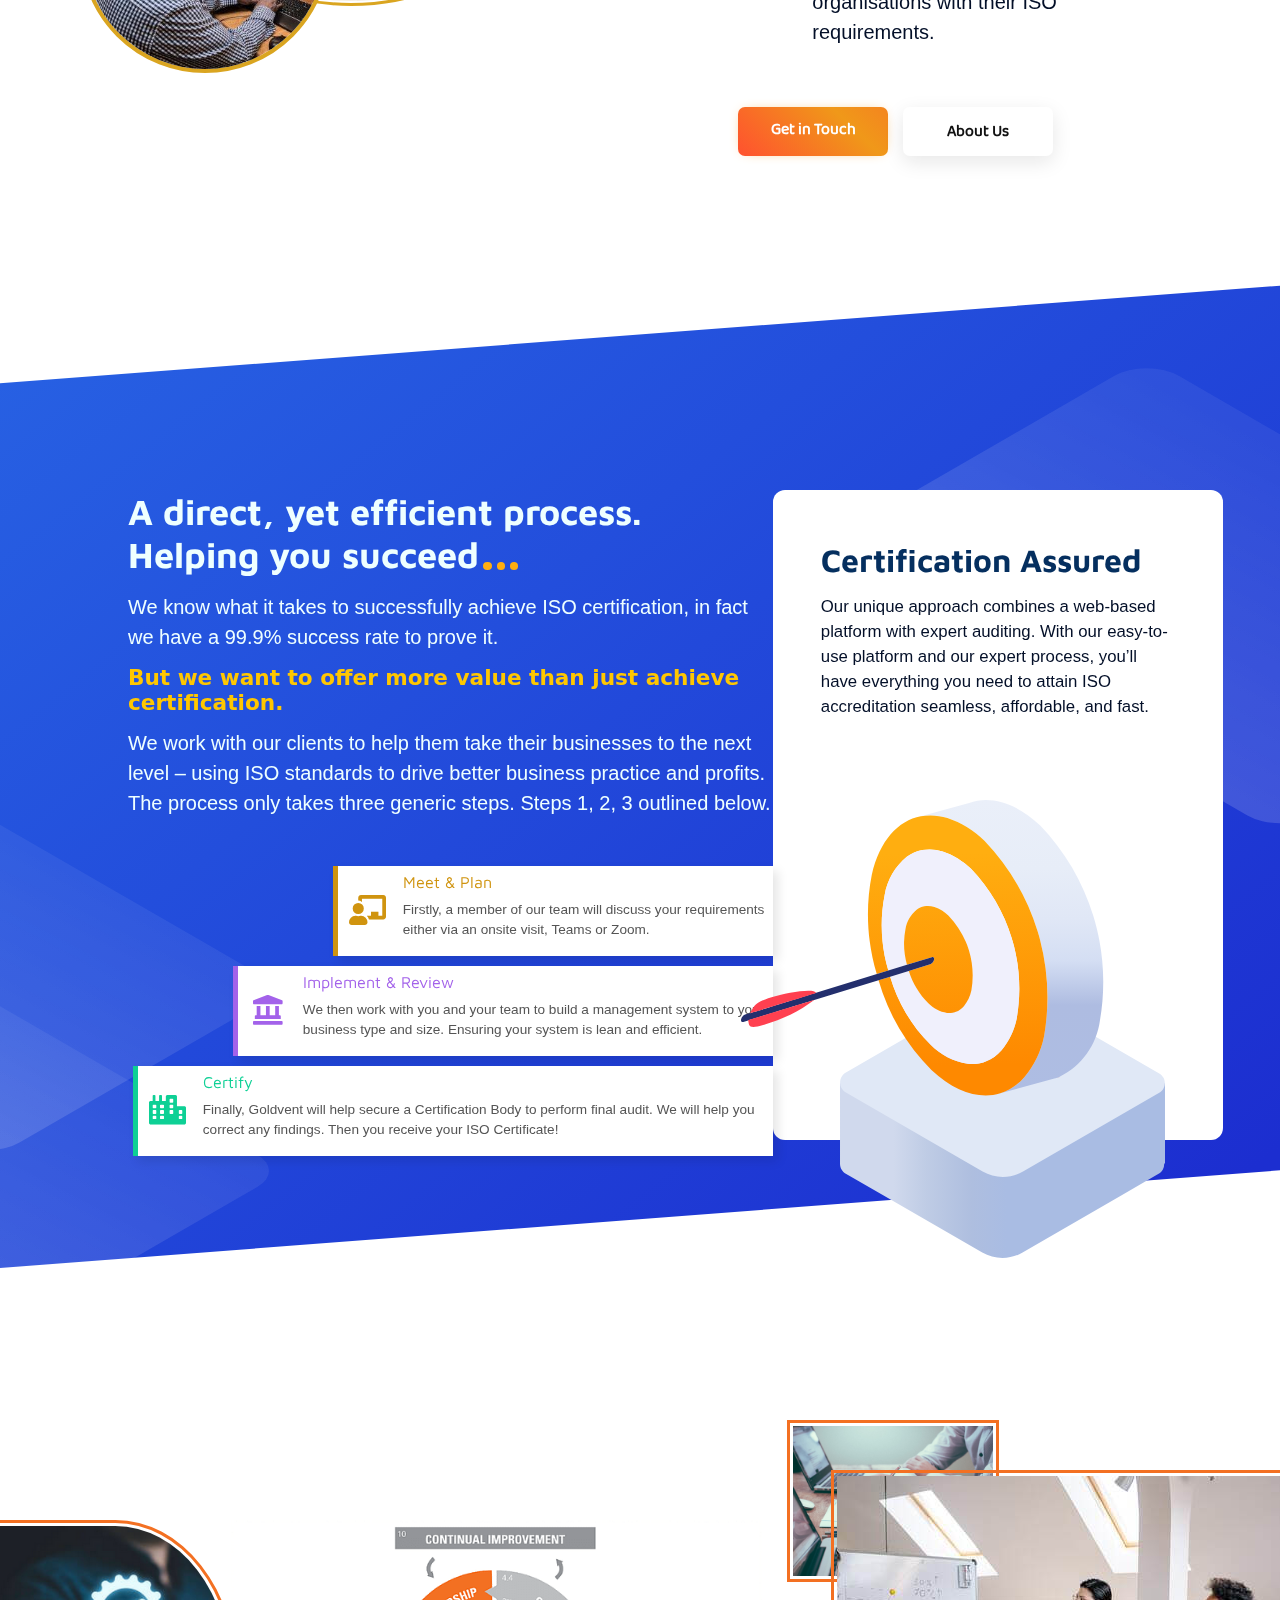
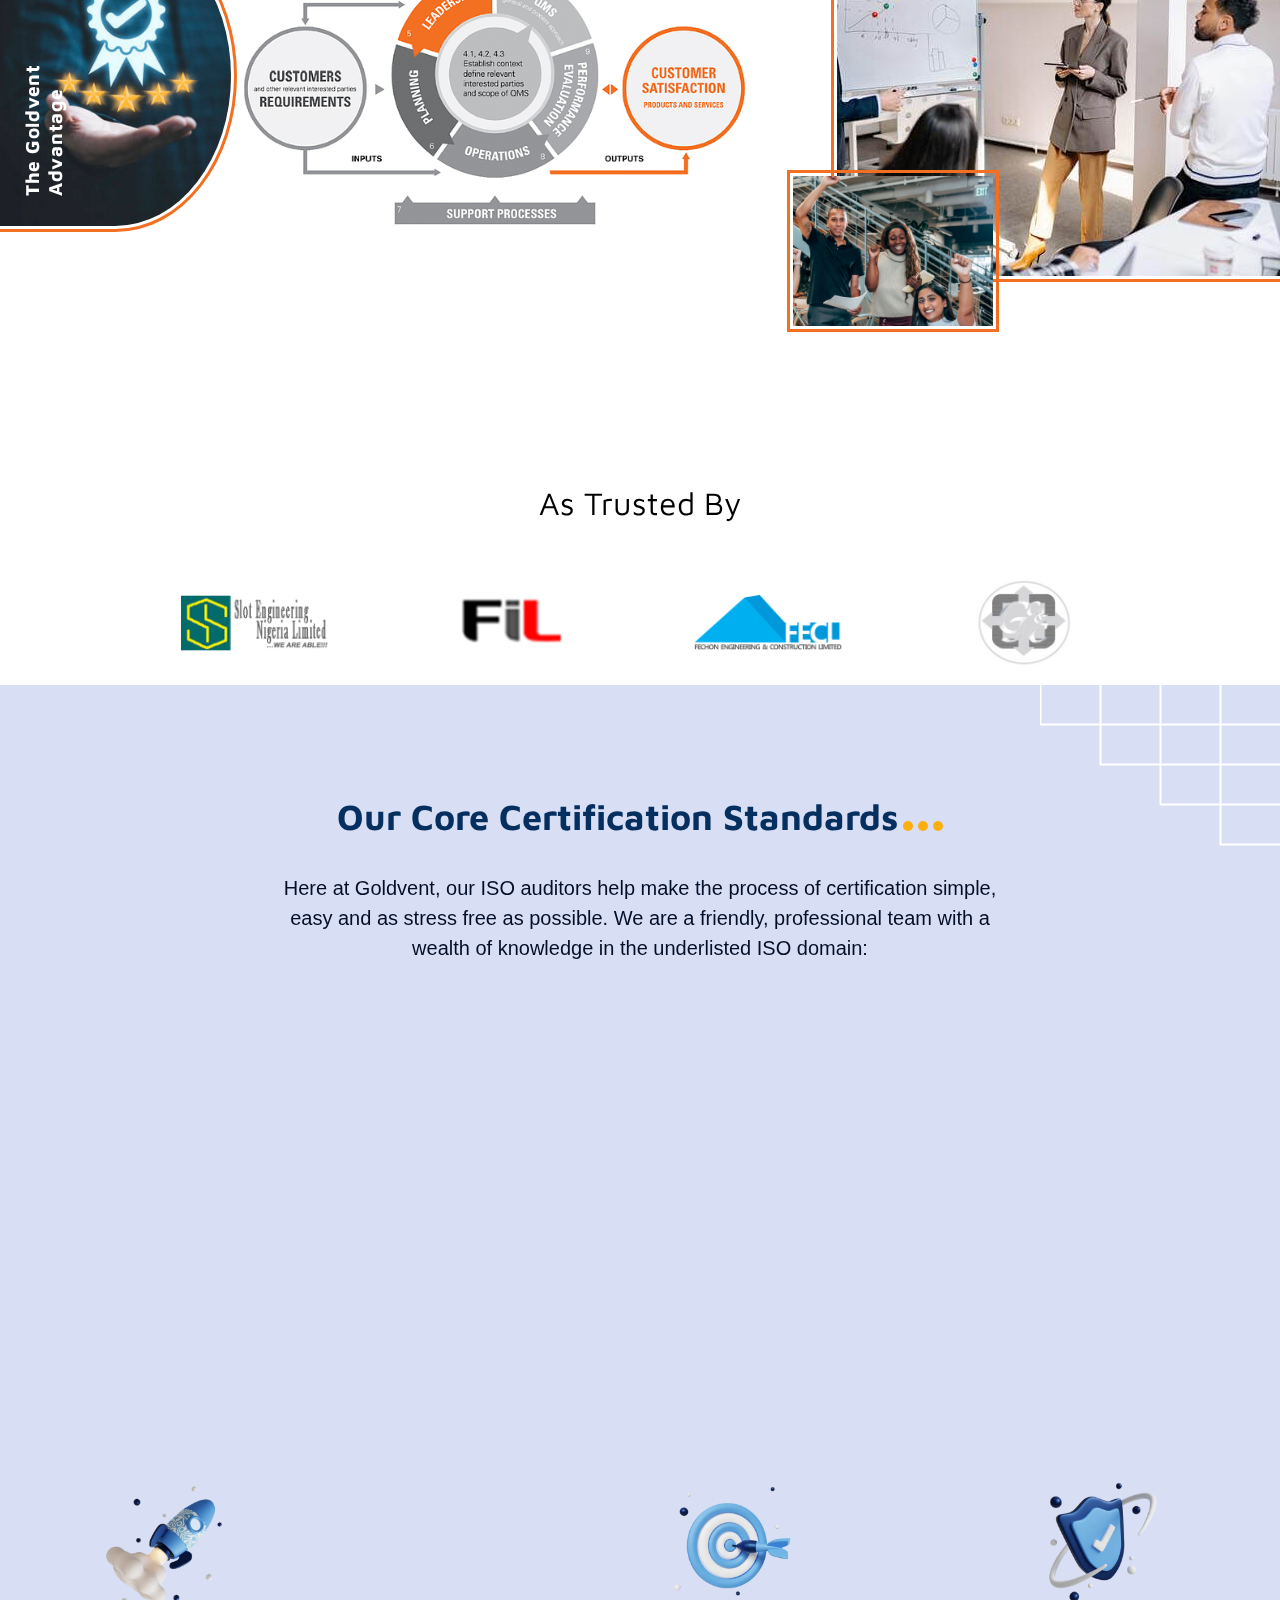
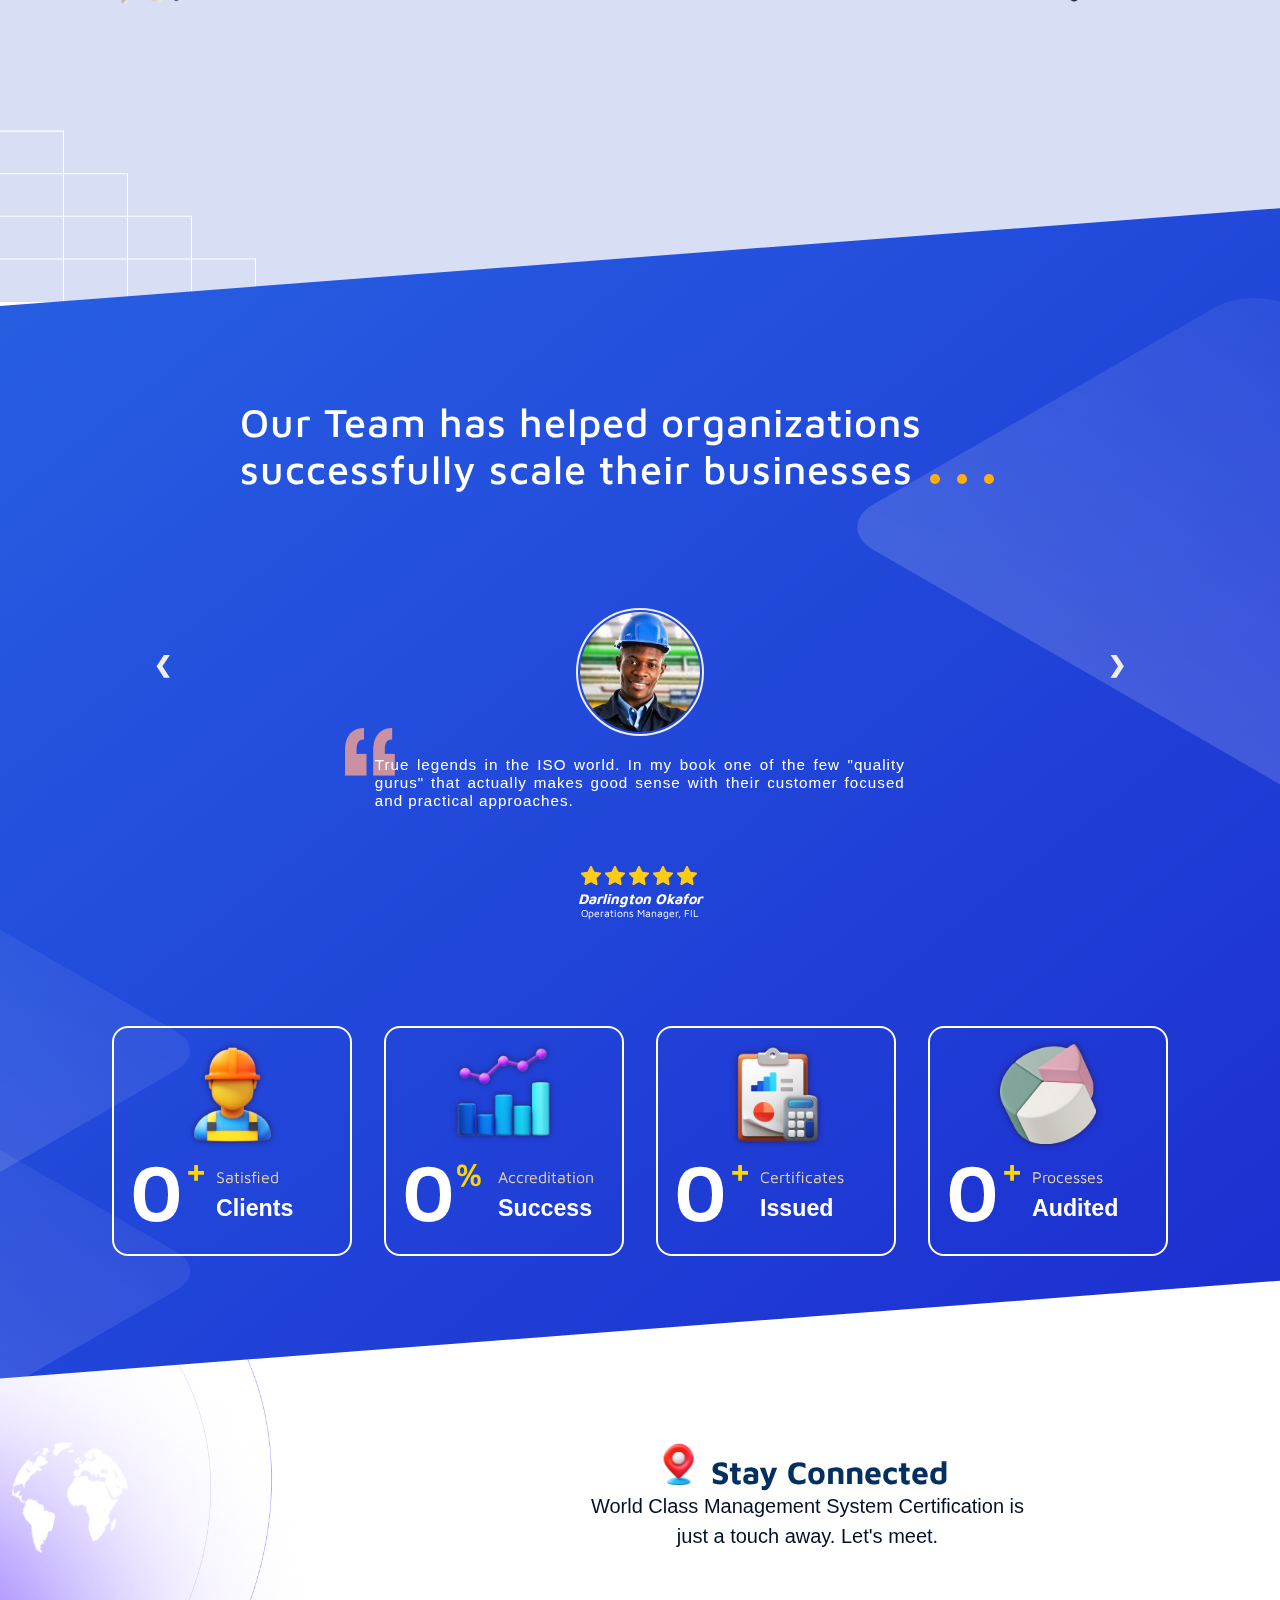
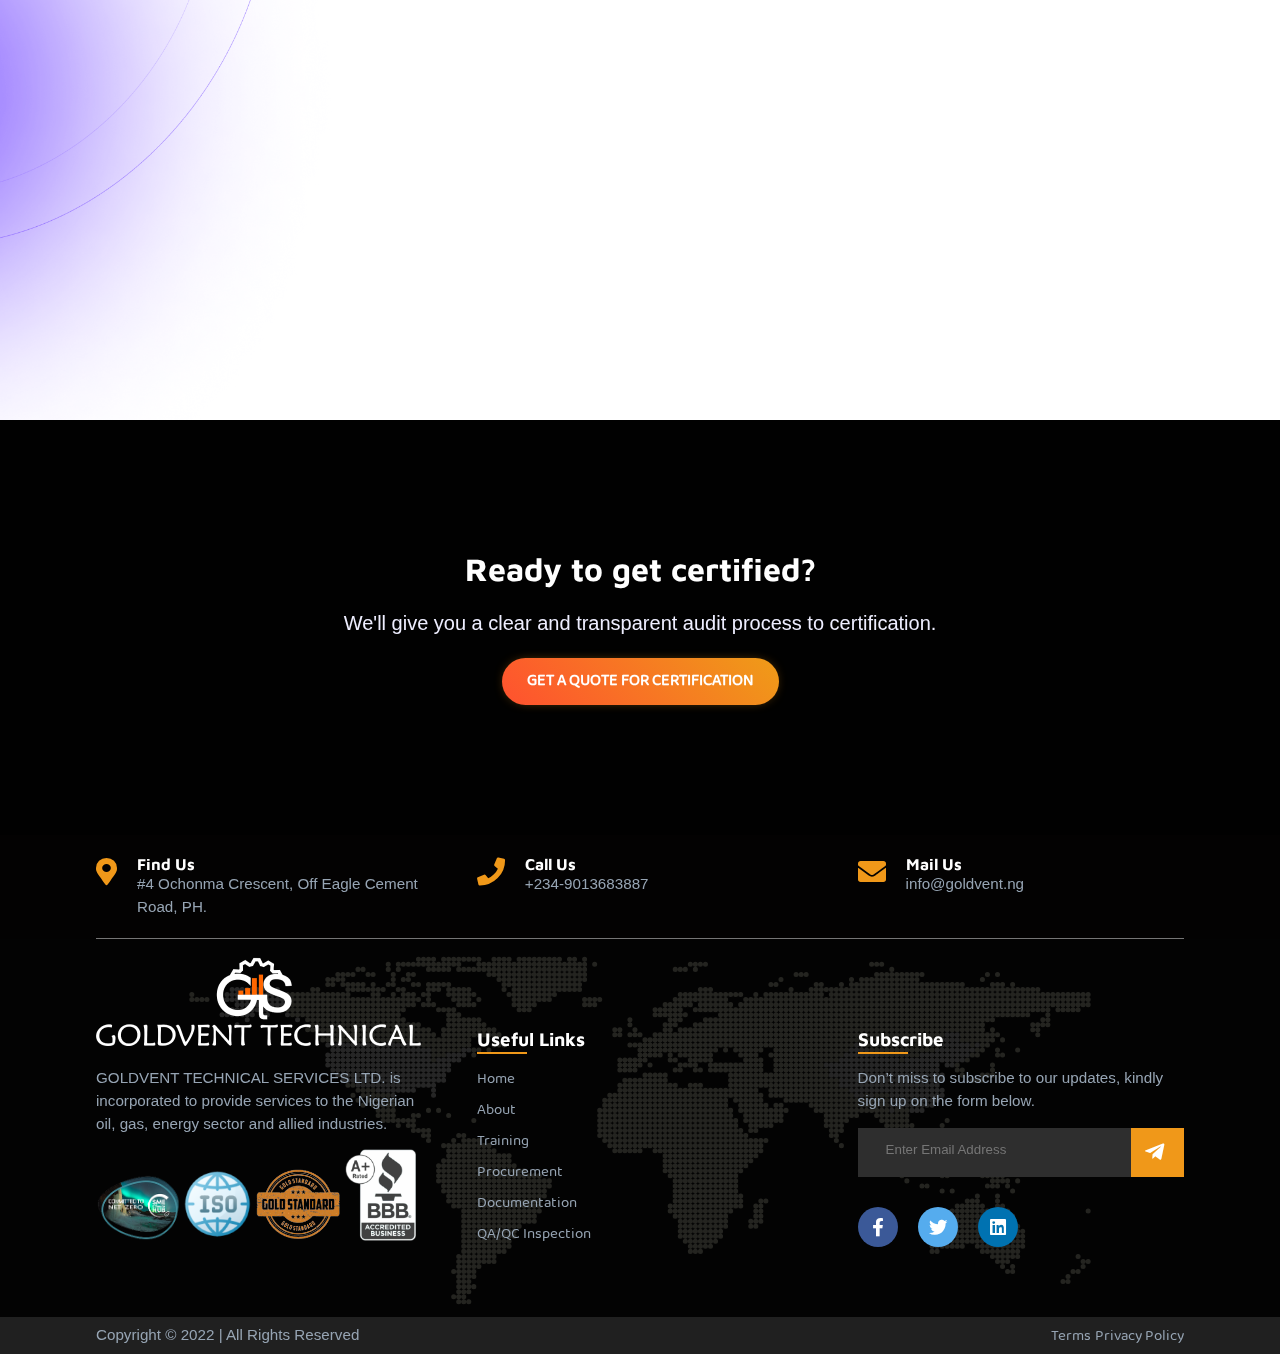
==== commit 952bc0bc: "Hyperlinked Footer Sitemap" ====
--- a/index.html
+++ b/index.html
@@ -5,16 +5,17 @@
   <meta http-equiv="X-UA-Compatible" content="IE=edge">
   <meta name="viewport" content="width=device-width, initial-scale=1.0">
   <title>GoldVent Technical Services | Home</title>
+
+  <link rel="stylesheet" href="goldTL.css">
+  <link rel="stylesheet" href="assets/fontawesome-free-5.15.1-web/css/all.css">   
+  <link rel="preconnect" href="https://fonts.googleapis.com">
+  <link rel="preconnect" href="https://fonts.gstatic.com" crossorigin>
+  <link href="https://fonts.googleapis.com/css2?family=Maven+Pro:wght@500;600;700&display=swap" rel="stylesheet">
+  <!-- AOS -->
+  <!-- <link href="https://unpkg.com/aos@2.3.1/dist/aos.css" rel="stylesheet"> -->
+  <script defer src="./scroll.js"></script>
 </head>
-<link rel="stylesheet" href="goldTL.css">
-<link rel="stylesheet" href="assets/fontawesome-free-5.15.1-web/css/all.css">   
-<link rel="preconnect" href="https://fonts.googleapis.com">
-<link rel="preconnect" href="https://fonts.gstatic.com" crossorigin>
-<link href="https://fonts.googleapis.com/css2?family=Maven+Pro:wght@500;600;700&display=swap" rel="stylesheet">
-
-<!-- AOS -->
-<!-- <link href="https://unpkg.com/aos@2.3.1/dist/aos.css" rel="stylesheet"> -->
-<script defer src="./scroll.js"></script>
+  
 
 <body>
   <main>
@@ -35,11 +36,11 @@
         <nav>
           <div class="marker second"></div>
           <div class="marker"></div> 
-          <a href="index.html" class="mk">Home</a>
-          <a href="about.html" class="mk">About</a>
-          <a href="services.html" class="mk">Services</a>
-          <a href="#core" class="mk">Standards</a>
-          <a href="#0" class="mk">Certification</a>
+          <a href="index.html" class="mk">Home <img src="./img/icons/home.png" class="hide-desktop" alt=""></a>
+          <a href="about.html" class="mk">About <img src="./img/icons/about.png" class="hide-desktop" alt=""></a>
+          <a href="services.html" class="mk">Services <img src="./img/icons/technical-support.png" class="hide-desktop" alt=""></a>
+          <a href="#core" class="mk">Standards <img src="./img/icons/standard.png" class="hide-desktop" alt=""></a>
+          <a href="#0" class="mk">Certification <img src="./img/icons/certificate.png" class="hide-desktop" alt=""></a>
           <a href="#0" class="act hide">Get Free Quote</a> 
         </nav>
 
@@ -585,12 +586,12 @@
           </div>
           <div class="contentBx">
             <ul>
-              <li><a href="#0" class="link">Home</a></li>
-              <li><a href="#0" class="link">About</a></li>
-              <li><a href="#0" class="link">Training</a></li>
-              <li><a href="#0" class="link">Procurement</a></li>
-              <li><a href="#0" class="link">Documentation</a></li>
-              <li><a href="#0" class="link">QA/QC Inspection</a></li>
+              <li><a href="index.html" class="link">Home</a></li>
+              <li><a href="about.html" class="link">About</a></li>
+              <li><a href="services.html#trai" class="link">Training</a></li>
+              <li><a href="services.html#ogpro" class="link">Procurement</a></li>
+              <li><a href="services.html#dcc" class="link">Documentation</a></li>
+              <li><a href="services.html#qaqc" class="link">QA/QC Inspection</a></li>
             </ul>
           </div> 
         </div>
--- a/goldTL.css
+++ b/goldTL.css
@@ -208,6 +208,7 @@
 .scroll-up header nav .act{
   color: #fff;
 }
+
 .scroll-up header .circle .text{
   display: none;
 }
@@ -313,7 +314,7 @@
     calc( var(--x-offset) - var(--stroke) )
     calc( var(--y-offset) + var(--stroke) )
     0px
-    var(--stroke-color);
+    var(--stroke-color); 
 }
 nav a:active{
   color: gold;
@@ -390,6 +391,17 @@
   header .container nav{
     display: none;
   }
+  nav a{  
+    width: 100%;
+    padding: 0;
+    margin: 0;   
+    display: flex;
+    justify-content: flex-end;
+    align-items: flex-start;  
+  }
+  nav a img{
+    padding: 0 10px; 
+  }
   header .container .logo img{ 
     padding-top: 5px;
     width: 100%;
@@ -551,6 +563,7 @@
     position: revert;
   }
 
+
   /* End of Mobile Navigation */
    
 }
@@ -797,13 +810,16 @@
 
 /* Hero MOBILE VERSION */
 @media screen and (max-width: 499px){
+  p{
+    font-weight: 400;
+  }
   #hero .container{ 
-    height: 76vh;  
+    height: 70vh;  
   }
   #hero .container .slider .slide .caption{ 
     left: 20px; 
     padding: 0;  
-    bottom: 36%; 
+    bottom: 47%; 
   } 
   #hero .container .slider .slide .caption h1{
     font-size: 2.45rem;
